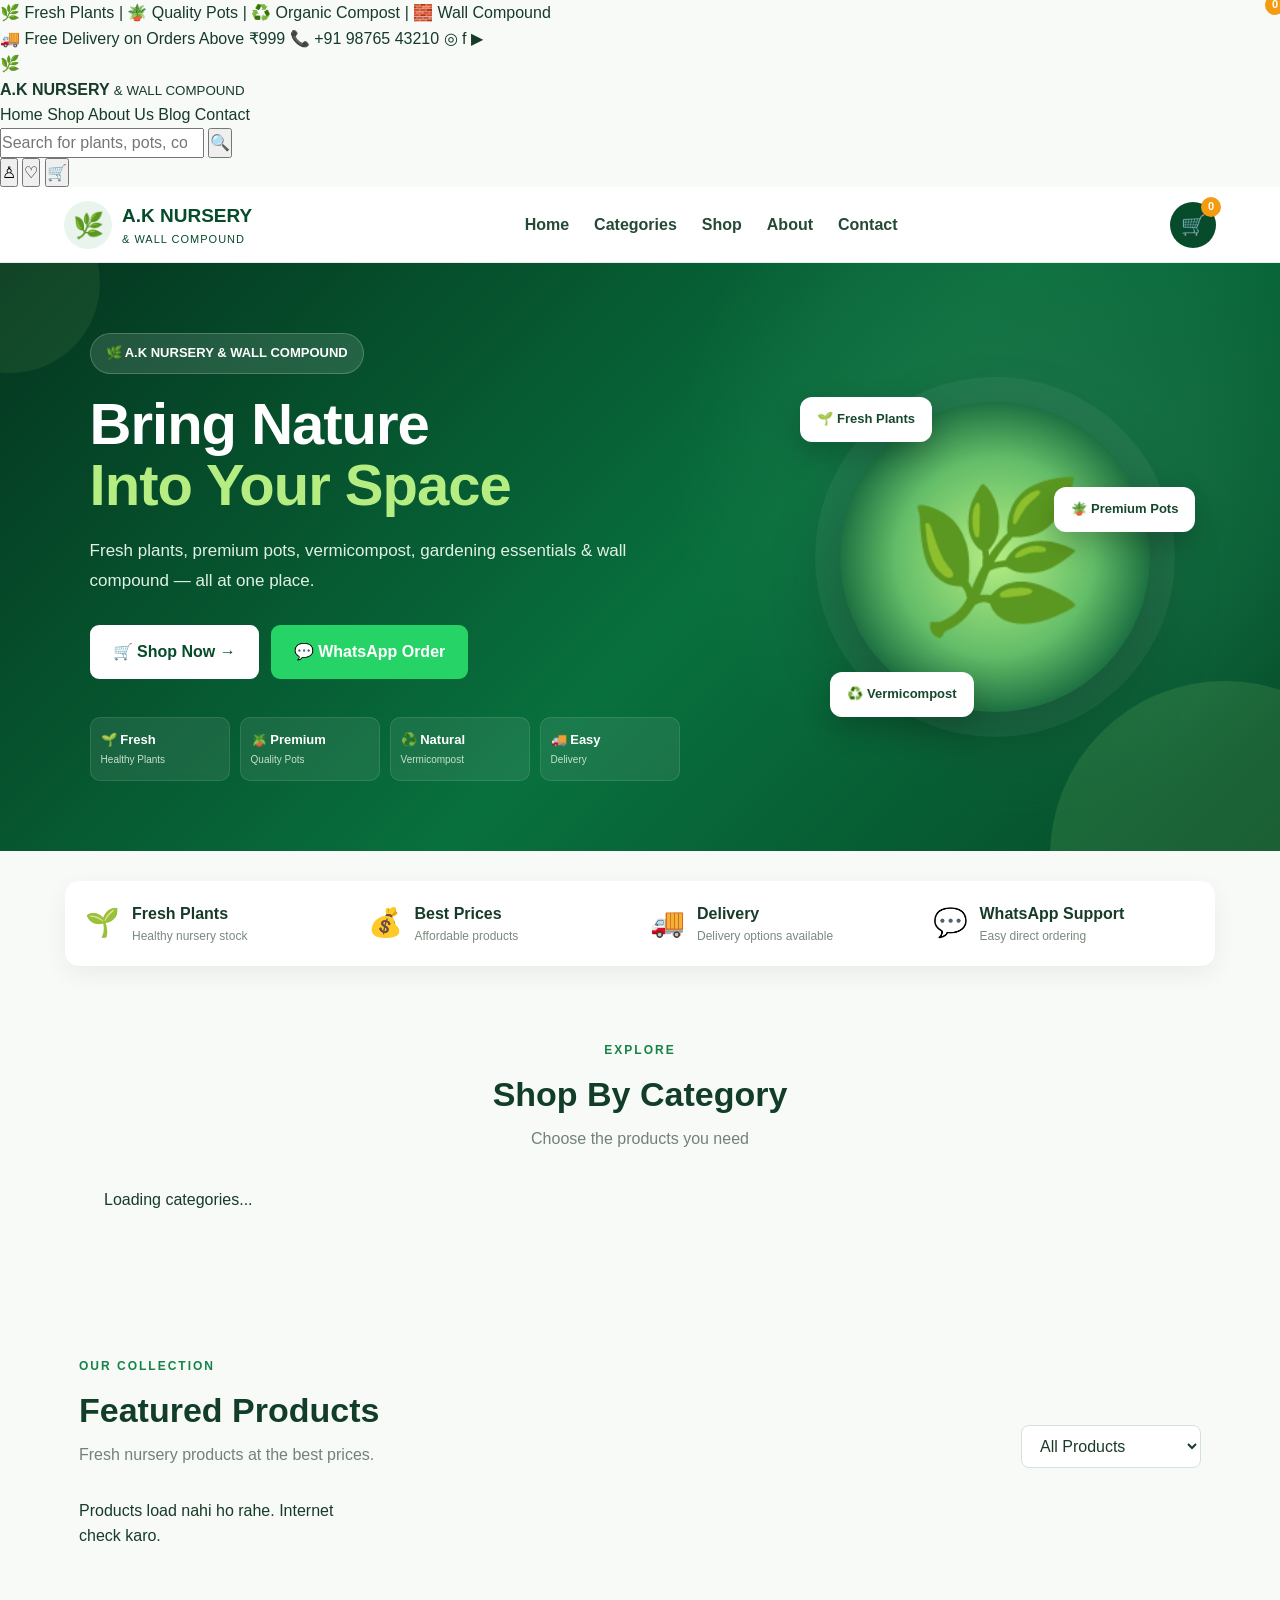
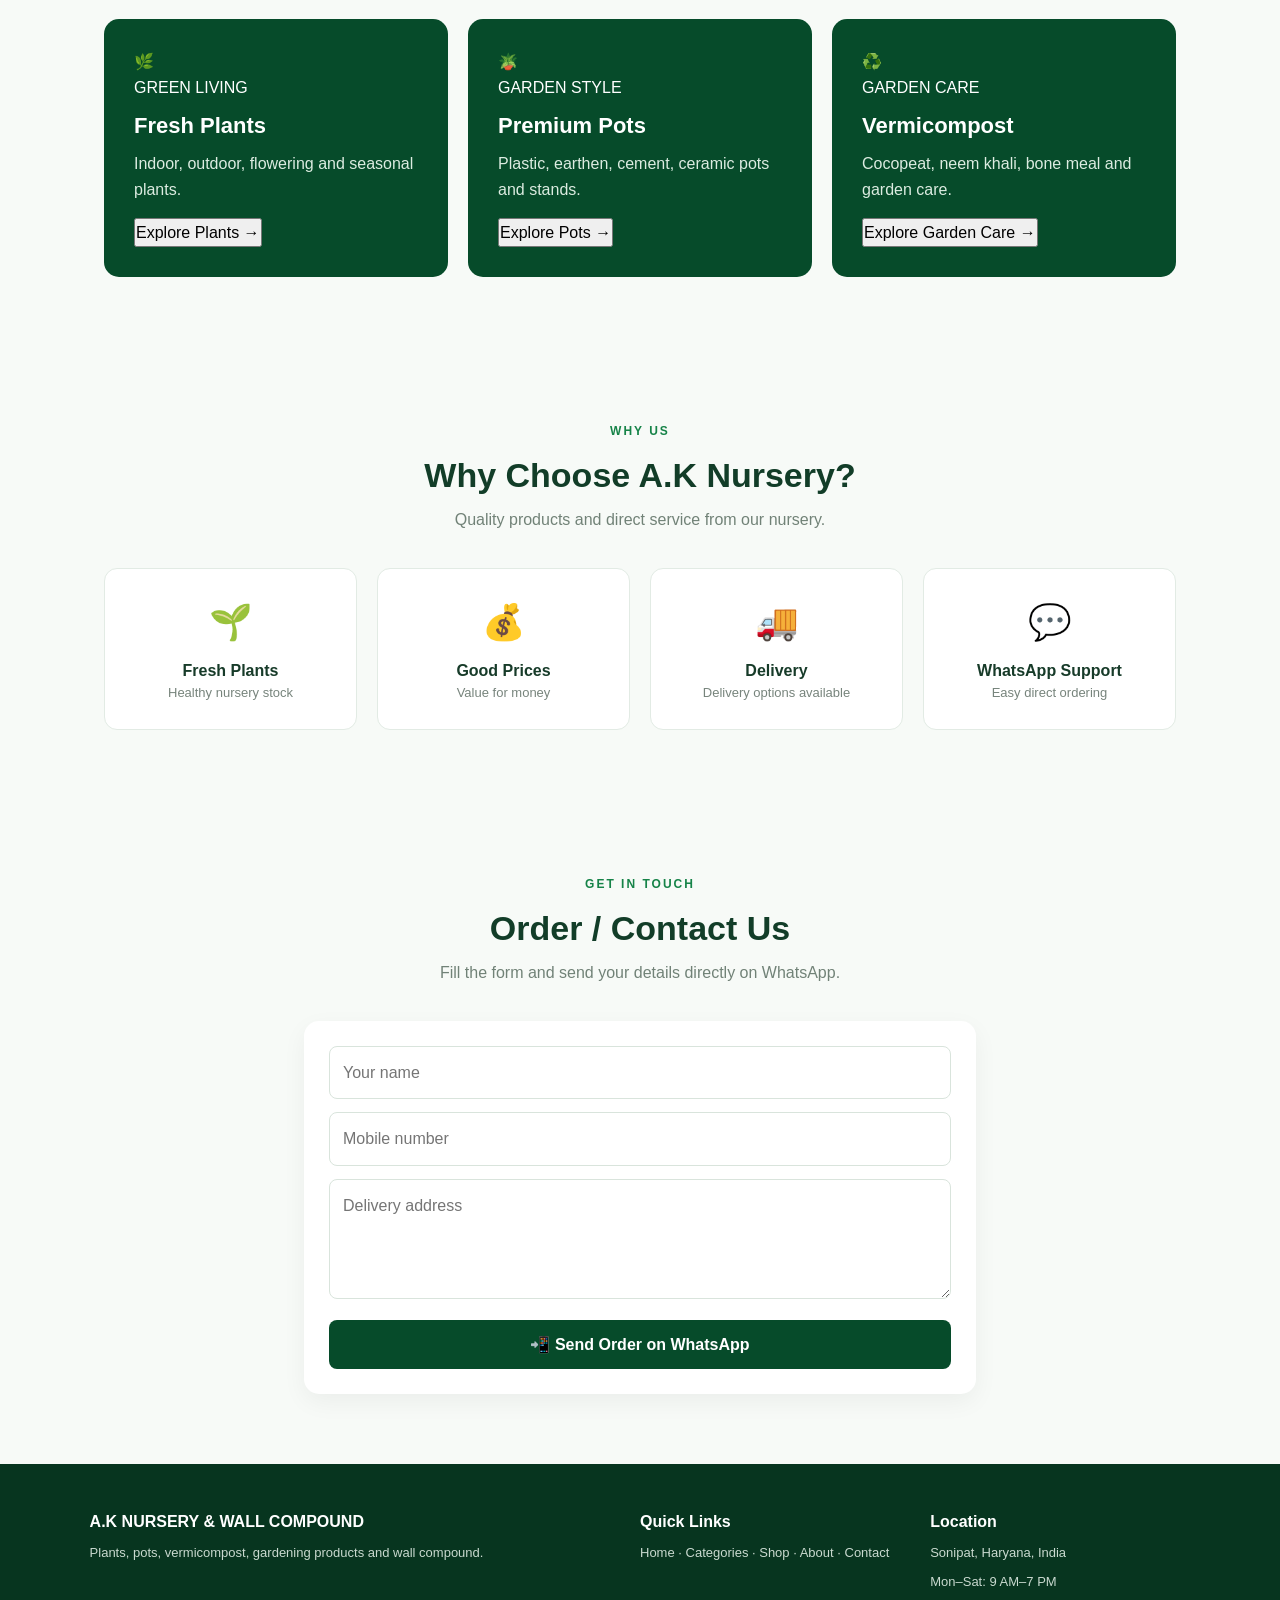
==== index.html @ a9abe70e "Refactor top bar and main header structure" ====
<!DOCTYPE html>
<html lang="en">

<head>

  <meta charset="UTF-8">

  <meta name="viewport" content="width=device-width, initial-scale=1.0">

  <meta
    name="google-site-verification"
    content="sQ-aHETpJEIWprl9ZOSk3eqHw9ZoTO61gKbJNMEJOfk"
  >

  <title>
    A.K Nursery | Plants, Pots, Vermicompost & Wall Compound
  </title>

  <meta
    name="description"
    content="A.K Nursery Sonipat - Plants, nursery pots, vermicompost, gardening products and wall compound at affordable prices."
  >

  <meta name="theme-color" content="#064b2a">

  <link rel="stylesheet" href="styles.css">

</head>


<body>


<!-- ========================================
     TOP INFORMATION BAR
======================================== -->

<div class="topInfoBar">

  <div class="topInfoLeft">
    <span>🌿 Fresh Plants</span>
    <i>|</i>
    <span>🪴 Quality Pots</span>
    <i>|</i>
    <span>♻️ Organic Compost</span>
    <i>|</i>
    <span>🧱 Wall Compound</span>
  </div>

  <div class="topInfoRight">
    <span>🚚 Free Delivery on Orders Above ₹999</span>
    <span>📞 +91 98765 43210</span>
    <span>◎</span>
    <span>f</span>
    <span>▶</span>
  </div>

</div>


<!-- ========================================
     MAIN HEADER
======================================== -->

<header class="mainHeader">

  <a href="#home" class="newBrand">

    <div class="brandLeaf">
      🌿
    </div>

    <div class="brandText">

      <strong>
        A.K NURSERY
      </strong>

      <small>
        & WALL COMPOUND
      </small>

    </div>

  </a>


  <nav class="mainNav">

    <a href="#home" class="active">
      Home
    </a>

    <a href="#categories">
      Shop
    </a>

    <a href="#about">
      About Us
    </a>

    <a href="#products">
      Blog
    </a>

    <a href="#contact">
      Contact
    </a>

  </nav>


  <div class="headerActions">

    <div class="searchBox">

      <input
        type="search"
        placeholder="Search for plants, pots, compost..."
        id="siteSearch"
      >

      <button
        type="button"
        onclick="searchProducts()"
      >
        🔍
      </button>

    </div>


    <button class="headerIcon" type="button">
      ♙
    </button>

    <button class="headerIcon" type="button">
      ♡
    </button>


    <button
      class="headerCart"
      onclick="openCart()"
      aria-label="Open cart"
    >

      🛒

      <span id="cartCount">
        0
      </span>

    </button>

  </div>

</header>


<!-- ========================================
     NAVIGATION
======================================== -->

  <nav class="nav">

    <a href="#home" class="brand">

      <div class="logo">
        🌿
      </div>

      <div>

        <b>
          A.K NURSERY
        </b>

        <small>
          & WALL COMPOUND
        </small>

      </div>

    </a>


    <div class="links">

      <a href="#home">
        Home
      </a>

      <a href="#categories">
        Categories
      </a>

      <a href="#products">
        Shop
      </a>

      <a href="#about">
        About
      </a>

      <a href="#contact">
        Contact
      </a>

    </div>


    <div class="navActions">

      <button
        class="cartBtn"
        onclick="openCart()"
        aria-label="Open cart"
      >

        🛒

        <span id="cartCount">
          0
        </span>

      </button>

    </div>

  </nav>

</header>



<main>


<!-- ========================================
     A.K NURSERY HERO
======================================== -->

<section id="home" class="realHero">

  <div class="heroGlow glow1"></div>
  <div class="heroGlow glow2"></div>

  <div class="realHeroContent">

    <div class="heroBadge">
      🌿 A.K NURSERY & WALL COMPOUND
    </div>

    <h1>
      Bring Nature
      <span>Into Your Space</span>
    </h1>

    <p>
      Fresh plants, premium pots, vermicompost,
      gardening essentials & wall compound —
      all at one place.
    </p>

    <div class="realHeroButtons">

      <button
        class="heroPrimaryBtn"
        onclick="document.getElementById('products').scrollIntoView({behavior:'smooth'})"
      >
        🛒 Shop Now →
      </button>

      <button
        class="heroWhatsAppBtn"
        onclick="window.open('https://wa.me/919555322038','_blank')"
      >
        💬 WhatsApp Order
      </button>

    </div>

    <div class="heroTrust">

      <div>
        <strong>🌱 Fresh</strong>
        <span>Healthy Plants</span>
      </div>

      <div>
        <strong>🪴 Premium</strong>
        <span>Quality Pots</span>
      </div>

      <div>
        <strong>♻️ Natural</strong>
        <span>Vermicompost</span>
      </div>

      <div>
        <strong>🚚 Easy</strong>
        <span>Delivery</span>
      </div>

    </div>

  </div>

  <div class="heroPlantVisual">

    <div class="plantCircle">
      🌿
    </div>

    <div class="floatingCard cardOne">
      🌱 Fresh Plants
    </div>

    <div class="floatingCard cardTwo">
      🪴 Premium Pots
    </div>

    <div class="floatingCard cardThree">
      ♻️ Vermicompost
    </div>

  </div>

</section>



<!-- ========================================
     FEATURE STRIP
======================================== -->

<section class="featureStrip">

  <div>

    <span class="featureEmoji">
      🌱
    </span>

    <div>

      <strong>
        Fresh Plants
      </strong>

      <span>
        Healthy nursery stock
      </span>

    </div>

  </div>


  <div>

    <span class="featureEmoji">
      💰
    </span>

    <div>

      <strong>
        Best Prices
      </strong>

      <span>
        Affordable products
      </span>

    </div>

  </div>


  <div>

    <span class="featureEmoji">
      🚚
    </span>

    <div>

      <strong>
        Delivery
      </strong>

      <span>
        Delivery options available
      </span>

    </div>

  </div>


  <div>

    <span class="featureEmoji">
      💬
    </span>

    <div>

      <strong>
        WhatsApp Support
      </strong>

      <span>
        Easy direct ordering
      </span>

    </div>

  </div>

</section>



<!-- ========================================
     CATEGORIES
======================================== -->

<section
  id="categories"
  class="section categorySection"
>

  <div class="sectionTitle">

    <span>
      EXPLORE
    </span>

    <h2>
      Shop By Category
    </h2>

    <p class="muted">
      Choose the products you need
    </p>

  </div>


  <div class="categories">

    <p class="loading">
      Loading categories...
    </p>

  </div>

</section>



<!-- ========================================
     PRODUCTS
======================================== -->

<section
  id="products"
  class="section productsSection"
>

  <div class="sectionHead">

    <div>

      <span class="sectionMiniTitle">
        OUR COLLECTION
      </span>

      <h2>
        Featured Products
      </h2>

      <p class="muted">
        Fresh nursery products at the best prices.
      </p>

    </div>


    <select
      id="filter"
      onchange="filterCat(this.value)"
    >

      <option value="All">
        All Products
      </option>

    </select>

  </div>


  <div
    id="productGrid"
    class="grid"
  >

    <p class="loading">
      Loading products...
    </p>

  </div>

</section>



<!-- ========================================
     PROMO BANNERS
======================================== -->

<section class="promoSection">


  <div class="promoCard">

    <div class="promoIcon">
      🌿
    </div>

    <div>

      <span class="promoSmall">
        GREEN LIVING
      </span>

      <h3>
        Fresh Plants
      </h3>

      <p>
        Indoor, outdoor, flowering
        and seasonal plants.
      </p>

      <button
        onclick="filterCat('Plants')"
      >
        Explore Plants →
      </button>

    </div>

  </div>



  <div class="promoCard">

    <div class="promoIcon">
      🪴
    </div>

    <div>

      <span class="promoSmall">
        GARDEN STYLE
      </span>

      <h3>
        Premium Pots
      </h3>

      <p>
        Plastic, earthen, cement,
        ceramic pots and stands.
      </p>

      <button
        onclick="filterCat('Pots')"
      >
        Explore Pots →
      </button>

    </div>

  </div>



  <div class="promoCard">

    <div class="promoIcon">
      ♻️
    </div>

    <div>

      <span class="promoSmall">
        GARDEN CARE
      </span>

      <h3>
        Vermicompost
      </h3>

      <p>
        Cocopeat, neem khali,
        bone meal and garden care.
      </p>

      <button
        onclick="filterCat('Vermicompost')"
      >
        Explore Garden Care →
      </button>

    </div>

  </div>


</section>



<!-- ========================================
     ABOUT
======================================== -->

<section
  id="about"
  class="about section"
>

  <div class="sectionTitle">

    <span>
      WHY US
    </span>

    <h2>
      Why Choose A.K Nursery?
    </h2>

    <p class="muted">
      Quality products and direct service
      from our nursery.
    </p>

  </div>


  <div class="features">


    <div>

      <div class="featureIcon">
        🌱
      </div>

      <b>
        Fresh Plants
      </b>

      <span>
        Healthy nursery stock
      </span>

    </div>


    <div>

      <div class="featureIcon">
        💰
      </div>

      <b>
        Good Prices
      </b>

      <span>
        Value for money
      </span>

    </div>


    <div>

      <div class="featureIcon">
        🚚
      </div>

      <b>
        Delivery
      </b>

      <span>
        Delivery options available
      </span>

    </div>


    <div>

      <div class="featureIcon">
        💬
      </div>

      <b>
        WhatsApp Support
      </b>

      <span>
        Easy direct ordering
      </span>

    </div>


  </div>

</section>



<!-- ========================================
     CONTACT
======================================== -->

<section
  id="contact"
  class="section contact"
>

  <div class="sectionTitle">

    <span>
      GET IN TOUCH
    </span>

    <h2>
      Order / Contact Us
    </h2>

    <p class="muted">
      Fill the form and send your
      details directly on WhatsApp.
    </p>

  </div>


  <form onsubmit="sendOrder(event)">

    <input
      id="name"
      type="text"
      required
      placeholder="Your name"
    >


    <input
      id="phone"
      type="tel"
      required
      placeholder="Mobile number"
    >


    <textarea
      id="address"
      required
      placeholder="Delivery address"
    ></textarea>


    <button
      class="btn"
      type="submit"
    >
      📲 Send Order on WhatsApp
    </button>

  </form>

</section>


</main>



<!-- ========================================
     FOOTER
======================================== -->

<footer>

  <div>

    <b>
      A.K NURSERY & WALL COMPOUND
    </b>

    <p>
      Plants, pots, vermicompost,
      gardening products and wall compound.
    </p>

  </div>


  <div>

    <b>
      Quick Links
    </b>

    <p>
      Home · Categories · Shop · About · Contact
    </p>

  </div>


  <div>

    <b>
      Location
    </b>

    <p>
      Sonipat, Haryana, India
    </p>

    <p>
      Mon–Sat: 9 AM–7 PM
    </p>

  </div>

</footer>



<!-- ========================================
     CART
======================================== -->

<div
  id="cartModal"
  class="modal hidden"
>

  <div class="cart">

    <button
      class="close"
      onclick="closeCart()"
      aria-label="Close cart"
    >
      ×
    </button>


    <h2>
      🛒 Your Cart
    </h2>


    <div id="cartItems"></div>


    <div class="total">

      Total:
      ₹<span id="cartTotal">0</span>

    </div>


    <button
      class="btn checkoutBtn"
      onclick="checkout()"
    >
      📲 Order Cart on WhatsApp
    </button>

  </div>

</div>



<!-- ========================================
     IMAGE VIEWER
======================================== -->

<div
  id="imageViewer"
  class="imageViewer hidden"
>

  <button
    class="imageViewerClose"
    onclick="closeProductImage()"
    aria-label="Close image"
  >
    ×
  </button>


  <img
    id="viewerImage"
    src=""
    alt="Product"
  >

</div>



<!-- ========================================
     JAVASCRIPT
======================================== -->

<script src="script.js"></script>


</body>

</html>
---- styles.css ----
*{
  box-sizing:border-box;
  margin:0;
  padding:0;
}

html{
  scroll-behavior:smooth;
}

body{
  font-family:Arial,Helvetica,sans-serif;
  background:#f7faf7;
  color:#173b29;
  line-height:1.6;
}

a{
  text-decoration:none;
  color:inherit;
}

button,
select,
input,
textarea{
  font:inherit;
}


/* ================================
   TOP BAR
================================ */

.topbar{
  background:#064b2a;
  color:#fff;
  padding:9px 5%;
  display:flex;
  justify-content:space-between;
  align-items:center;
  font-size:14px;
}


/* ================================
   NAVIGATION
================================ */

.nav{
  min-height:76px;
  padding:12px 5%;
  background:#fff;
  display:flex;
  align-items:center;
  justify-content:space-between;
  gap:25px;
  border-bottom:1px solid #e5eee7;
  position:sticky;
  top:0;
  z-index:1000;
}

.brand{
  display:flex;
  align-items:center;
  gap:10px;
  color:#064b2a;
}

.logo{
  width:48px;
  height:48px;
  border-radius:50%;
  background:#e9f5ec;
  display:grid;
  place-items:center;
  font-size:25px;
}

.brand b{
  display:block;
  font-size:19px;
}

.brand small{
  display:block;
  font-size:11px;
  letter-spacing:1px;
}

.links{
  display:flex;
  align-items:center;
  gap:25px;
}

.links a{
  font-weight:600;
  color:#244a35;
}

.links a:hover{
  color:#0b7a42;
}

.cartBtn{
  border:0;
  background:#064b2a;
  color:#fff;
  width:46px;
  height:46px;
  border-radius:50%;
  cursor:pointer;
  font-size:20px;
  position:relative;
}

#cartCount{
  position:absolute;
  top:-5px;
  right:-5px;
  min-width:20px;
  height:20px;
  padding:0 5px;
  border-radius:20px;
  background:#f39c12;
  color:#fff;
  font-size:11px;
  display:grid;
  place-items:center;
  font-weight:bold;
}


/* ================================
   HERO BANNER
================================ */

.hero-banner{
  width:100%;
  background:#064b2a;
  overflow:hidden;
}

.hero-banner > img{
  width:100%;
  display:block;
  max-height:520px;
  object-fit:cover;
}


/* ================================
   HERO CONTENT
================================ */

.hero-content{
  max-width:1200px;
  margin:auto;
  padding:75px 25px;
  text-align:center;
  color:#fff;
}

.hero-small-title{
  font-size:15px;
  font-weight:700;
  margin-bottom:15px;
}

.hero-content h1{
  font-size:48px;
  line-height:1.15;
  margin-bottom:18px;
}

.hero-content h1 span{
  display:block;
  color:#a9e878;
}

.hero-products{
  font-size:17px;
  margin-bottom:28px;
  opacity:.95;
}

.hero-buttons{
  display:flex;
  justify-content:center;
  gap:12px;
  flex-wrap:wrap;
}

.hero-shop-btn,
.hero-whatsapp-btn{
  border:0;
  padding:13px 23px;
  border-radius:8px;
  cursor:pointer;
  font-weight:700;
}

.hero-shop-btn{
  background:#fff;
  color:#064b2a;
}

.hero-whatsapp-btn{
  background:#25d366;
  color:#fff;
}

.hero-features{
  max-width:850px;
  margin:38px auto 0;
  display:grid;
  grid-template-columns:repeat(4,1fr);
  gap:15px;
}

.hero-features div{
  background:rgba(255,255,255,.10);
  border:1px solid rgba(255,255,255,.15);
  border-radius:10px;
  padding:12px 8px;
  font-size:13px;
}

.hero-features strong{
  display:block;
}


/* ================================
   SECTIONS
================================ */

.section{
  max-width:1200px;
  margin:auto;
  padding:70px 5%;
}

.sectionTitle{
  text-align:center;
  margin-bottom:35px;
}

.sectionTitle > span,
.sectionMiniTitle{
  color:#168348;
  font-size:12px;
  font-weight:800;
  letter-spacing:2px;
}

.sectionTitle h2,
.sectionHead h2{
  font-size:34px;
  color:#123d28;
  margin:5px 0;
}

.muted{
  color:#718277;
}


/* ================================
   FEATURE STRIP
================================ */

.featureStrip{
  max-width:1150px;
  margin:30px auto 0;
  padding:20px;
  background:#fff;
  border-radius:14px;
  box-shadow:0 8px 25px rgba(0,0,0,.06);
  display:grid;
  grid-template-columns:repeat(4,1fr);
  gap:20px;
}

.featureStrip > div{
  display:flex;
  align-items:center;
  gap:12px;
}

.featureStrip > div > span{
  font-size:28px;
}

.featureStrip strong,
.featureStrip span{
  display:block;
}

.featureStrip div div span{
  color:#7b897f;
  font-size:12px;
}


/* ================================
   CATEGORIES
================================ */

.categories{
  display:grid;
  grid-template-columns:repeat(4,1fr);
  gap:15px;
}

.categories button{
  border:1px solid #dce9df;
  background:#fff;
  color:#17482e;
  padding:20px 12px;
  border-radius:12px;
  cursor:pointer;
  font-weight:700;
  font-size:15px;
  transition:.2s;
  box-shadow:0 5px 15px rgba(0,0,0,.04);
}

.categories button:hover{
  transform:translateY(-3px);
  border-color:#168348;
  background:#f0f8f2;
}


/* ================================
   PRODUCTS
================================ */

.productsSection{
  max-width:1250px;
}

.sectionHead{
  display:flex;
  justify-content:space-between;
  align-items:end;
  gap:20px;
  margin-bottom:30px;
}

#filter{
  min-width:180px;
  padding:11px 14px;
  border:1px solid #d5e2d8;
  border-radius:8px;
  background:#fff;
  color:#173b29;
}

.grid{
  display:grid;
  grid-template-columns:repeat(4,1fr);
  gap:20px;
}

.card{
  background:#fff;
  border:1px solid #e4ece6;
  border-radius:14px;
  overflow:hidden;
  box-shadow:0 8px 22px rgba(0,0,0,.05);
  transition:.25s;
}

.card:hover{
  transform:translateY(-4px);
  box-shadow:0 12px 28px rgba(0,0,0,.09);
}

.pic{
  height:245px;
  background:#eef5ef;
  overflow:hidden;
}

.productImage{
  width:100%;
  height:100%;
  object-fit:cover;
  display:block;
  cursor:pointer;
}

.imageFallback{
  width:100%;
  height:100%;
  display:grid;
  place-items:center;
  font-size:55px;
}

.cardBody{
  padding:17px;
}

.tag{
  display:inline-block;
  background:#edf7ef;
  color:#14733d;
  padding:4px 9px;
  border-radius:20px;
  font-size:11px;
  font-weight:700;
}

.card h3{
  margin:8px 0;
  font-size:19px;
  color:#173d28;
}

.cardBody p{
  color:#718078;
  font-size:13px;
}

.price{
  margin:12px 0 5px;
  color:#064b2a;
  font-size:22px;
  font-weight:800;
}

.old{
  color:#999;
  text-decoration:line-through;
  font-size:14px;
  margin-left:7px;
  font-weight:500;
}

.extraCharges{
  color:#777;
  font-size:11px;
  line-height:1.7;
  margin:8px 0 13px;
}

.btn{
  width:100%;
  border:0;
  border-radius:8px;
  padding:12px;
  background:#064b2a;
  color:#fff;
  cursor:pointer;
  font-weight:700;
}

.btn:hover{
  background:#08643a;
}

.btn:disabled{
  background:#999;
  cursor:not-allowed;
}


/* ================================
   PROMO
================================ */

.promoSection{
  max-width:1200px;
  margin:0 auto;
  padding:0 5% 70px;
  display:grid;
  grid-template-columns:repeat(3,1fr);
  gap:20px;
}

.promoCard{
  background:#064b2a;
  color:#fff;
  padding:30px;
  border-radius:15px;
}

.promoCard > span{
  font-size:30px;
}

.promoCard h3{
  font-size:22px;
  margin:8px 0;
}

.promoCard p{
  color:#dcece1;
  margin-bottom:15px;
}

.promoCard a{
  color:#a9e878;
  font-weight:700;
}


/* ================================
   ABOUT
================================ */

.features{
  display:grid;
  grid-template-columns:repeat(4,1fr);
  gap:20px;
}

.features > div{
  background:#fff;
  border:1px solid #e2ebe4;
  border-radius:13px;
  padding:25px 15px;
  text-align:center;
}

.featureIcon{
  font-size:35px;
  margin-bottom:8px;
}

.features b,
.features span{
  display:block;
}

.features span{
  color:#77847c;
  font-size:13px;
}


/* ================================
   CONTACT
================================ */

.contact{
  max-width:800px;
}

.contact form{
  background:#fff;
  padding:25px;
  border-radius:15px;
  box-shadow:0 8px 25px rgba(0,0,0,.05);
}

.contact input,
.contact textarea{
  width:100%;
  padding:13px;
  margin-bottom:13px;
  border:1px solid #d9e4dc;
  border-radius:8px;
  outline:none;
}

.contact textarea{
  min-height:120px;
  resize:vertical;
}

.contact input:focus,
.contact textarea:focus{
  border-color:#168348;
}


/* ================================
   FOOTER
================================ */

footer{
  background:#07351f;
  color:#fff;
  padding:45px 7%;
  display:grid;
  grid-template-columns:2fr 1fr 1fr;
  gap:30px;
}

footer b{
  font-size:16px;
}

footer p{
  color:#c9d9cf;
  font-size:13px;
  margin-top:8px;
}


/* ================================
   CART
================================ */

.modal{
  position:fixed;
  inset:0;
  background:rgba(0,0,0,.55);
  z-index:9998;
  display:flex;
  align-items:center;
  justify-content:center;
  padding:15px;
}

.hidden{
  display:none!important;
}

.cart{
  width:100%;
  max-width:550px;
  max-height:90vh;
  overflow:auto;
  background:#fff;
  border-radius:15px;
  padding:25px;
  position:relative;
}

.close{
  position:absolute;
  top:12px;
  right:15px;
  width:38px;
  height:38px;
  border:0;
  border-radius:50%;
  background:#eee;
  font-size:25px;
  cursor:pointer;
}

.cart h2{
  margin-bottom:20px;
  color:#064b2a;
}

.cartRow{
  display:flex;
  align-items:center;
  justify-content:space-between;
  gap:12px;
  padding:12px 0;
  border-bottom:1px solid #eee;
}

.cartProduct{
  display:flex;
  align-items:center;
  gap:10px;
}

.cartImage,
.cartImageFallback{
  width:60px;
  height:60px;
  border-radius:8px;
  object-fit:cover;
  background:#eef5ef;
  display:grid;
  place-items:center;
  font-size:25px;
}

.qtyControls{
  display:flex;
  align-items:center;
  gap:7px;
  margin-top:7px;
}

.qtyControls button{
  border:1px solid #d7e2da;
  background:#fff;
  border-radius:5px;
  min-width:28px;
  height:28px;
  cursor:pointer;
}

.total{
  text-align:right;
  padding:18px 0;
  font-size:20px;
  font-weight:800;
  color:#064b2a;
}

.checkoutBtn{
  margin-top:5px;
}


/* ================================
   PRODUCT GALLERY
================================ */

#productGalleryViewer{
  overflow:hidden;
}

#galleryMainImage{
  border-radius:8px;
}

#galleryClose:hover,
#galleryPrev:hover,
#galleryNext:hover{
  transform:scale(1.05);
}


/* ================================
   MOBILE
================================ */

@media(max-width:900px){

  .links{
    gap:12px;
  }

  .grid{
    grid-template-columns:repeat(2,1fr);
  }

  .categories{
    grid-template-columns:repeat(2,1fr);
  }

  .features{
    grid-template-columns:repeat(2,1fr);
  }

  .featureStrip{
    grid-template-columns:repeat(2,1fr);
  }

  .hero-content h1{
    font-size:38px;
  }

}


@media(max-width:650px){

  .topbar{
    padding:8px 15px;
    font-size:11px;
  }

  .nav{
    padding:10px 15px;
  }

  .brand b{
    font-size:16px;
  }

  .brand small{
    font-size:9px;
  }

  .logo{
    width:40px;
    height:40px;
  }

  .links{
    display:none;
  }

  .hero-banner > img{
    min-height:210px;
    object-fit:cover;
  }

  .hero-content{
    padding:45px 18px;
  }

  .hero-content h1{
    font-size:31px;
  }

  .hero-products{
    font-size:14px;
  }

  .hero-features{
    grid-template-columns:repeat(2,1fr);
  }

  .featureStrip{
    margin:20px 15px 0;
    grid-template-columns:1fr 1fr;
    padding:15px;
    gap:15px;
  }

  .featureStrip > div > span{
    font-size:22px;
  }

  .section{
    padding:50px 15px;
  }

  .sectionTitle h2,
  .sectionHead h2{
    font-size:27px;
  }

  .sectionHead{
    align-items:stretch;
    flex-direction:column;
  }

  #filter{
    width:100%;
  }

  .grid{
    grid-template-columns:1fr 1fr;
    gap:12px;
  }

  .pic{
    height:180px;
  }

  .cardBody{
    padding:12px;
  }

  .card h3{
    font-size:16px;
  }

  .price{
    font-size:18px;
  }

  .promoSection{
    grid-template-columns:1fr;
    padding:0 15px 50px;
  }

  .features{
    grid-template-columns:1fr 1fr;
    gap:12px;
  }

  footer{
    grid-template-columns:1fr;
    padding:35px 20px;
  }

}


@media(max-width:400px){

  .grid{
    grid-template-columns:1fr;
  }

  .categories{
    grid-template-columns:1fr 1fr;
  }

  .featureStrip{
    grid-template-columns:1fr;
  }

  .hero-content h1{
    font-size:27px;
  }

}
/* ================================
   MAIN BANNER
================================ */

.mainBanner{
  width:100%;
  margin:0;
  padding:0;
  background:#064b2a;
  overflow:hidden;
}

.mainBanner img{
  width:100%;
  height:auto;
  display:block;
  object-fit:cover;
}
/* ========================================
   A.K NURSERY - REAL HERO
======================================== */

.realHero{
  min-height:520px;
  position:relative;
  overflow:hidden;
  background:
    radial-gradient(circle at 80% 35%,#1c7548 0%,transparent 32%),
    linear-gradient(135deg,#04351f,#08703d 55%,#064b2a);
  color:#fff;
  display:flex;
  align-items:center;
  justify-content:space-between;
  padding:70px 7%;
  gap:40px;
}

.realHeroContent{
  position:relative;
  z-index:3;
  max-width:650px;
}

.heroBadge{
  display:inline-block;
  background:rgba(255,255,255,.12);
  border:1px solid rgba(255,255,255,.2);
  padding:9px 15px;
  border-radius:30px;
  font-size:13px;
  font-weight:700;
  margin-bottom:20px;
}

.realHero h1{
  font-size:58px;
  line-height:1.05;
  margin-bottom:20px;
  letter-spacing:-1px;
}

.realHero h1 span{
  display:block;
  color:#b5ed82;
}

.realHeroContent > p{
  max-width:590px;
  color:#e2f1e7;
  font-size:17px;
  line-height:1.8;
  margin-bottom:28px;
}

.realHeroButtons{
  display:flex;
  gap:12px;
  flex-wrap:wrap;
}

.heroPrimaryBtn,
.heroWhatsAppBtn{
  border:0;
  padding:14px 23px;
  border-radius:9px;
  font-weight:800;
  cursor:pointer;
  transition:.2s;
}

.heroPrimaryBtn{
  background:#fff;
  color:#064b2a;
}

.heroWhatsAppBtn{
  background:#25d366;
  color:#fff;
}

.heroPrimaryBtn:hover,
.heroWhatsAppBtn:hover{
  transform:translateY(-3px);
}

.heroTrust{
  display:grid;
  grid-template-columns:repeat(4,1fr);
  gap:10px;
  margin-top:38px;
  max-width:650px;
}

.heroTrust div{
  padding:12px 10px;
  border-radius:10px;
  background:rgba(255,255,255,.08);
  border:1px solid rgba(255,255,255,.1);
}

.heroTrust strong,
.heroTrust span{
  display:block;
}

.heroTrust strong{
  font-size:13px;
}

.heroTrust span{
  color:#c9dfd0;
  font-size:10px;
  margin-top:2px;
}


/* ========================================
   HERO PLANT VISUAL
======================================== */

.heroPlantVisual{
  width:390px;
  height:390px;
  position:relative;
  display:grid;
  place-items:center;
  flex-shrink:0;
}

.plantCircle{
  width:310px;
  height:310px;
  border-radius:50%;
  display:grid;
  place-items:center;
  font-size:145px;
  background:
    radial-gradient(circle,#b5ed82 0%,#63bd68 45%,#12643b 75%);
  box-shadow:
    0 0 0 25px rgba(255,255,255,.05),
    0 25px 70px rgba(0,0,0,.25);
}

.floatingCard{
  position:absolute;
  background:#fff;
  color:#17482e;
  padding:12px 17px;
  border-radius:12px;
  font-size:13px;
  font-weight:800;
  box-shadow:0 12px 30px rgba(0,0,0,.2);
}

.cardOne{
  top:35px;
  left:0;
}

.cardTwo{
  right:-5px;
  top:125px;
}

.cardThree{
  bottom:35px;
  left:30px;
}


/* ========================================
   HERO DECORATION
======================================== */

.heroGlow{
  position:absolute;
  border-radius:50%;
  pointer-events:none;
}

.glow1{
  width:350px;
  height:350px;
  right:-120px;
  bottom:-180px;
  background:rgba(181,237,130,.12);
}

.glow2{
  width:180px;
  height:180px;
  left:-80px;
  top:-70px;
  background:rgba(181,237,130,.08);
}


/* ========================================
   HERO MOBILE
======================================== */

@media(max-width:900px){

  .realHero{
    padding:55px 5%;
    flex-direction:column;
    text-align:center;
  }

  .realHeroContent{
    max-width:700px;
  }

  .realHero h1{
    font-size:45px;
  }

  .realHeroContent > p{
    margin-left:auto;
    margin-right:auto;
  }

  .realHeroButtons{
    justify-content:center;
  }

  .heroTrust{
    width:100%;
  }

  .heroPlantVisual{
    width:330px;
    height:330px;
  }

  .plantCircle{
    width:250px;
    height:250px;
    font-size:115px;
  }

}


@media(max-width:650px){

  .realHero{
    min-height:auto;
    padding:45px 18px 55px;
  }

  .heroBadge{
    font-size:11px;
  }

  .realHero h1{
    font-size:38px;
  }

  .realHeroContent > p{
    font-size:14px;
  }

  .heroTrust{
    grid-template-columns:1fr 1fr;
    margin-top:28px;
  }

  .heroPlantVisual{
    width:290px;
    height:290px;
  }

  .plantCircle{
    width:220px;
    height:220px;
    font-size:95px;
  }

  .floatingCard{
    padding:9px 11px;
    font-size:10px;
  }

  .cardOne{
    top:20px;
    left:-5px;
  }

  .cardTwo{
    right:-8px;
    top:100px;
  }

  .cardThree{
    bottom:20px;
    left:5px;
  }

}
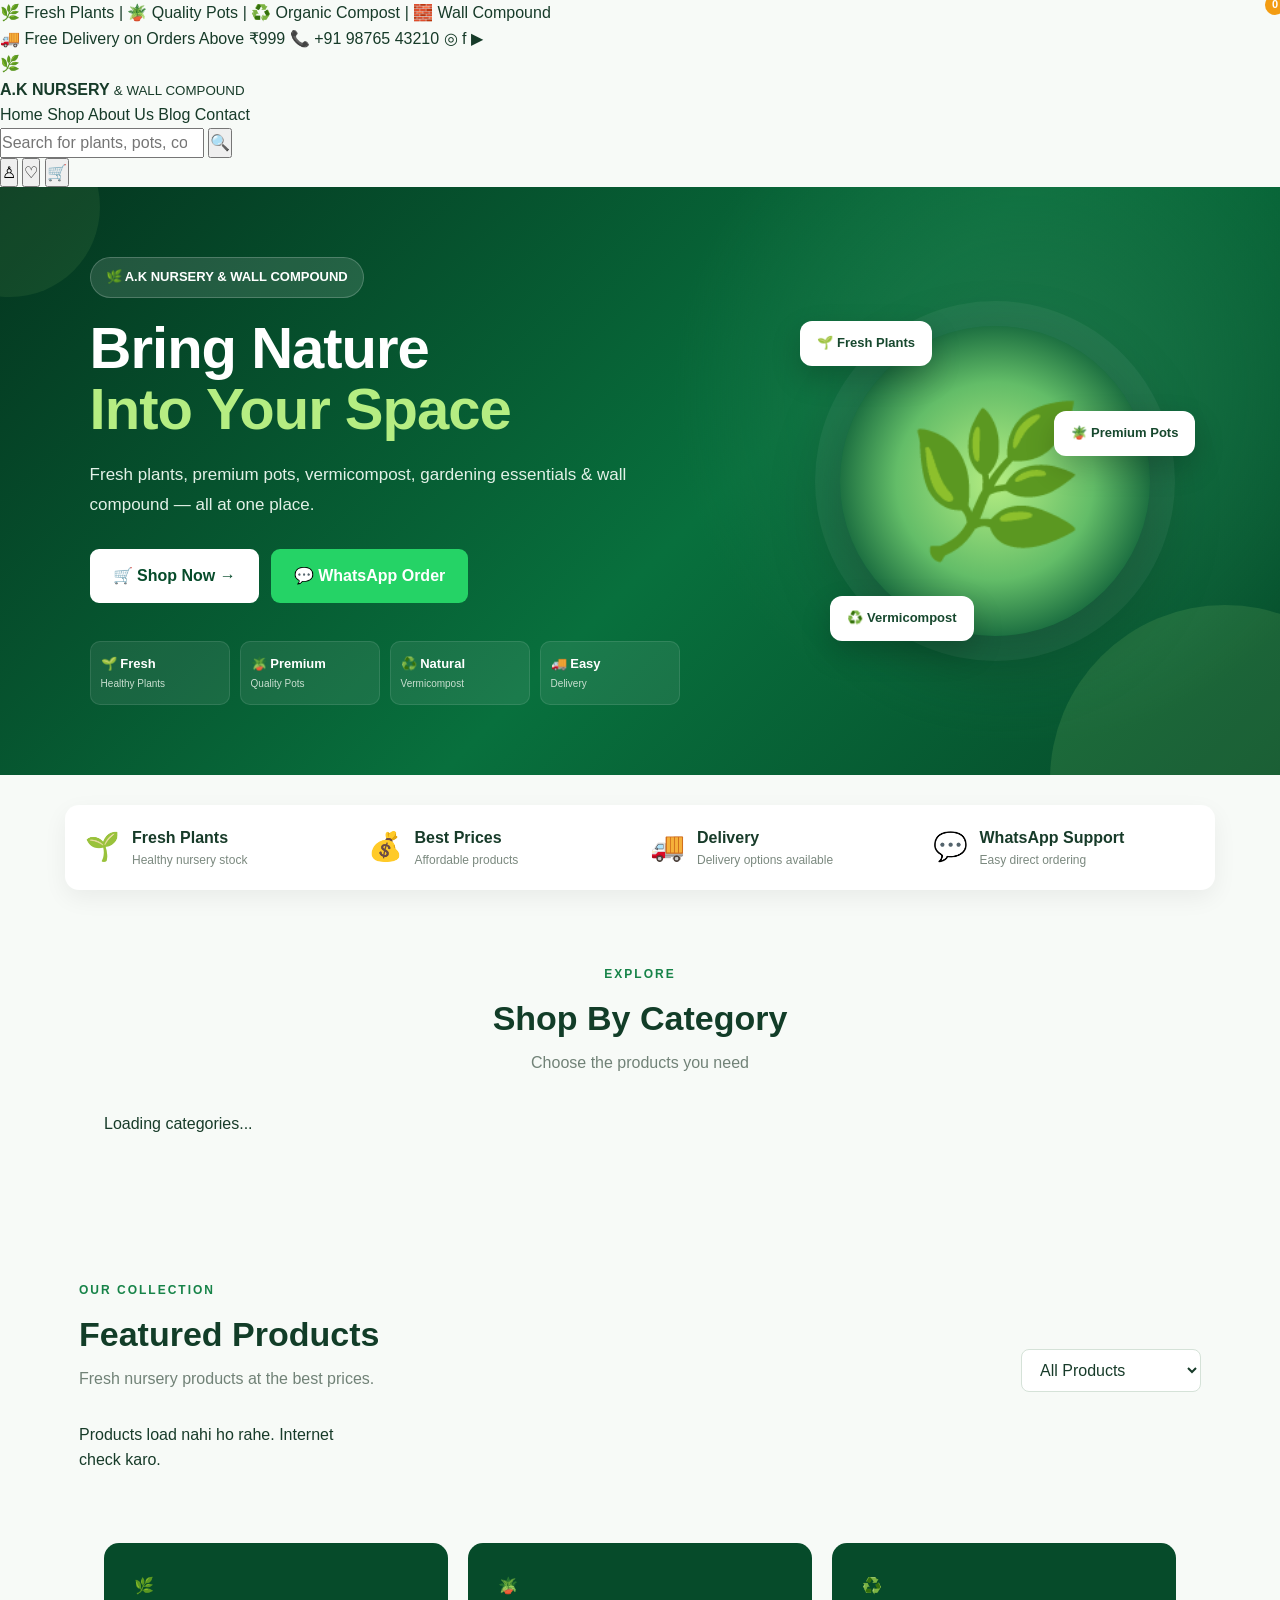
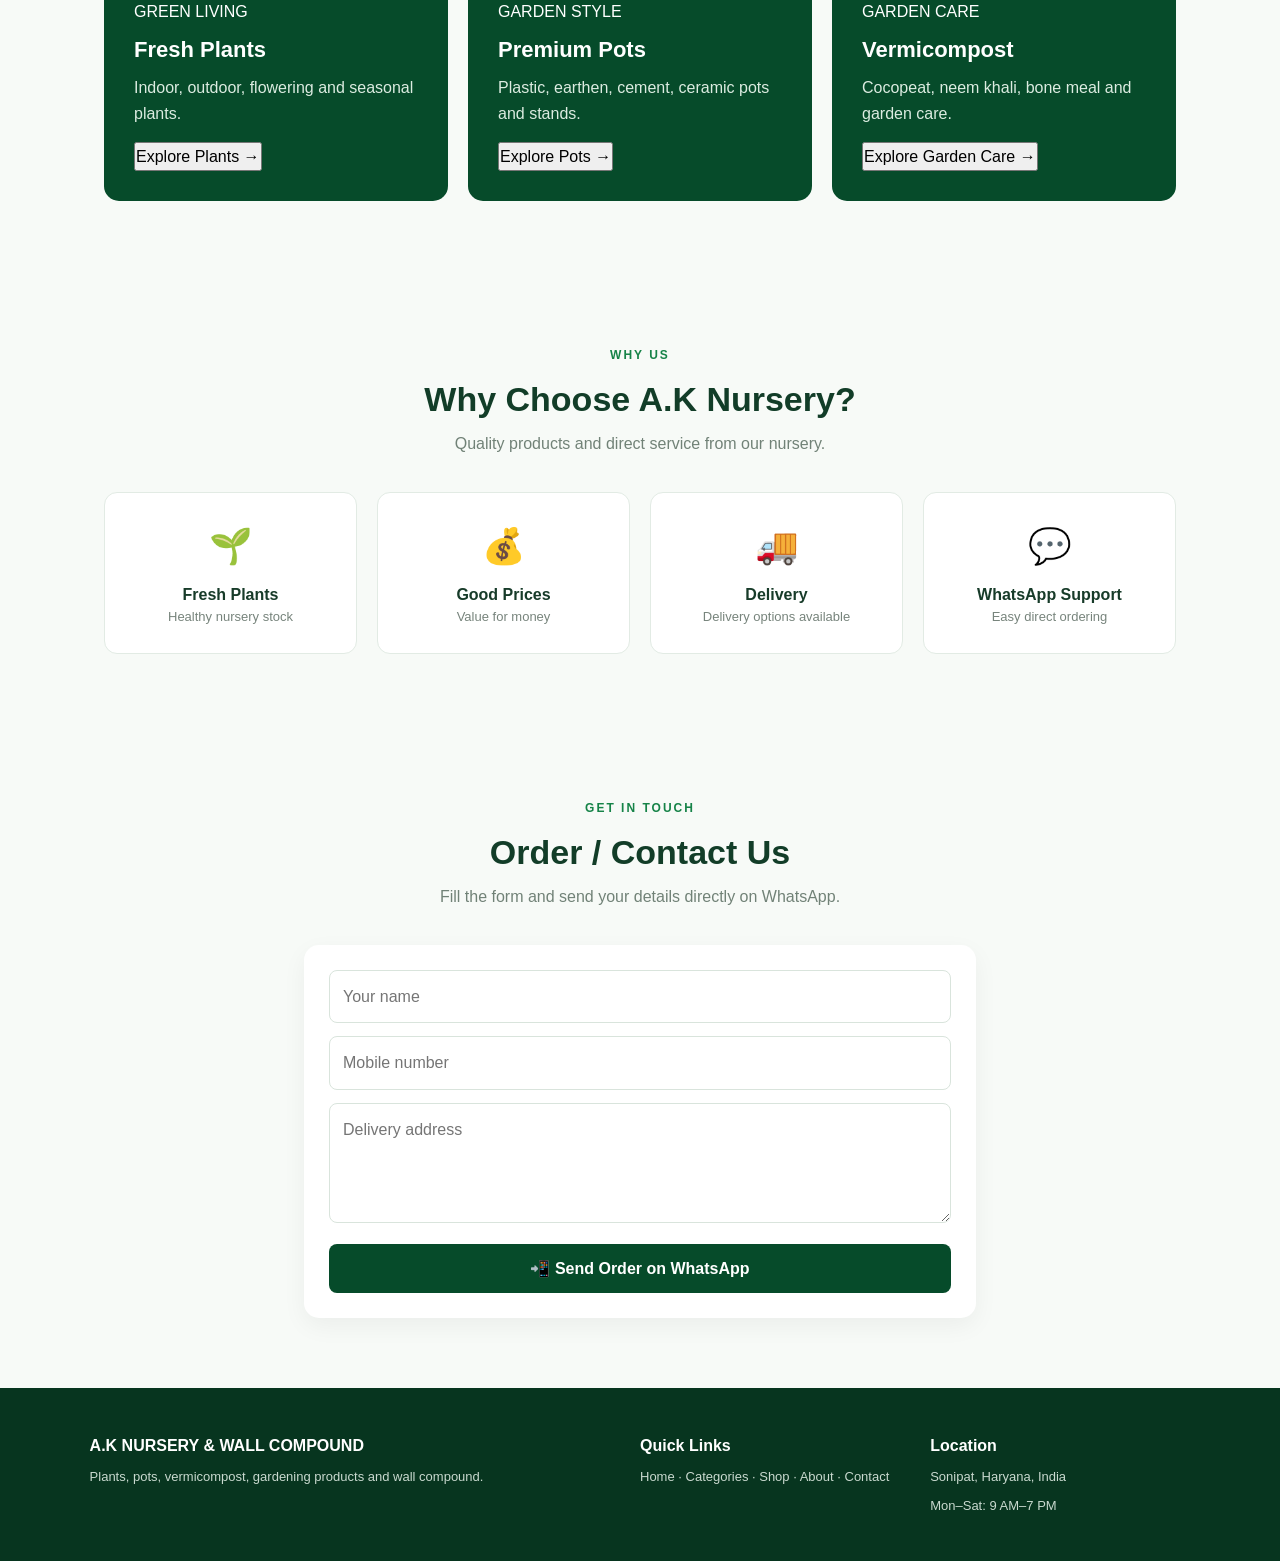
==== commit f82eb460: "Delete navigation markup from index.html Removed navigation section from index.html" ====
--- a/index.html
+++ b/index.html
@@ -158,80 +158,6 @@
 </header>
 
 
-<!-- ========================================
-     NAVIGATION
-======================================== -->
-
-  <nav class="nav">
-
-    <a href="#home" class="brand">
-
-      <div class="logo">
-        🌿
-      </div>
-
-      <div>
-
-        <b>
-          A.K NURSERY
-        </b>
-
-        <small>
-          & WALL COMPOUND
-        </small>
-
-      </div>
-
-    </a>
-
-
-    <div class="links">
-
-      <a href="#home">
-        Home
-      </a>
-
-      <a href="#categories">
-        Categories
-      </a>
-
-      <a href="#products">
-        Shop
-      </a>
-
-      <a href="#about">
-        About
-      </a>
-
-      <a href="#contact">
-        Contact
-      </a>
-
-    </div>
-
-
-    <div class="navActions">
-
-      <button
-        class="cartBtn"
-        onclick="openCart()"
-        aria-label="Open cart"
-      >
-
-        🛒
-
-        <span id="cartCount">
-          0
-        </span>
-
-      </button>
-
-    </div>
-
-  </nav>
-
-</header>
-
 
 
 <main>
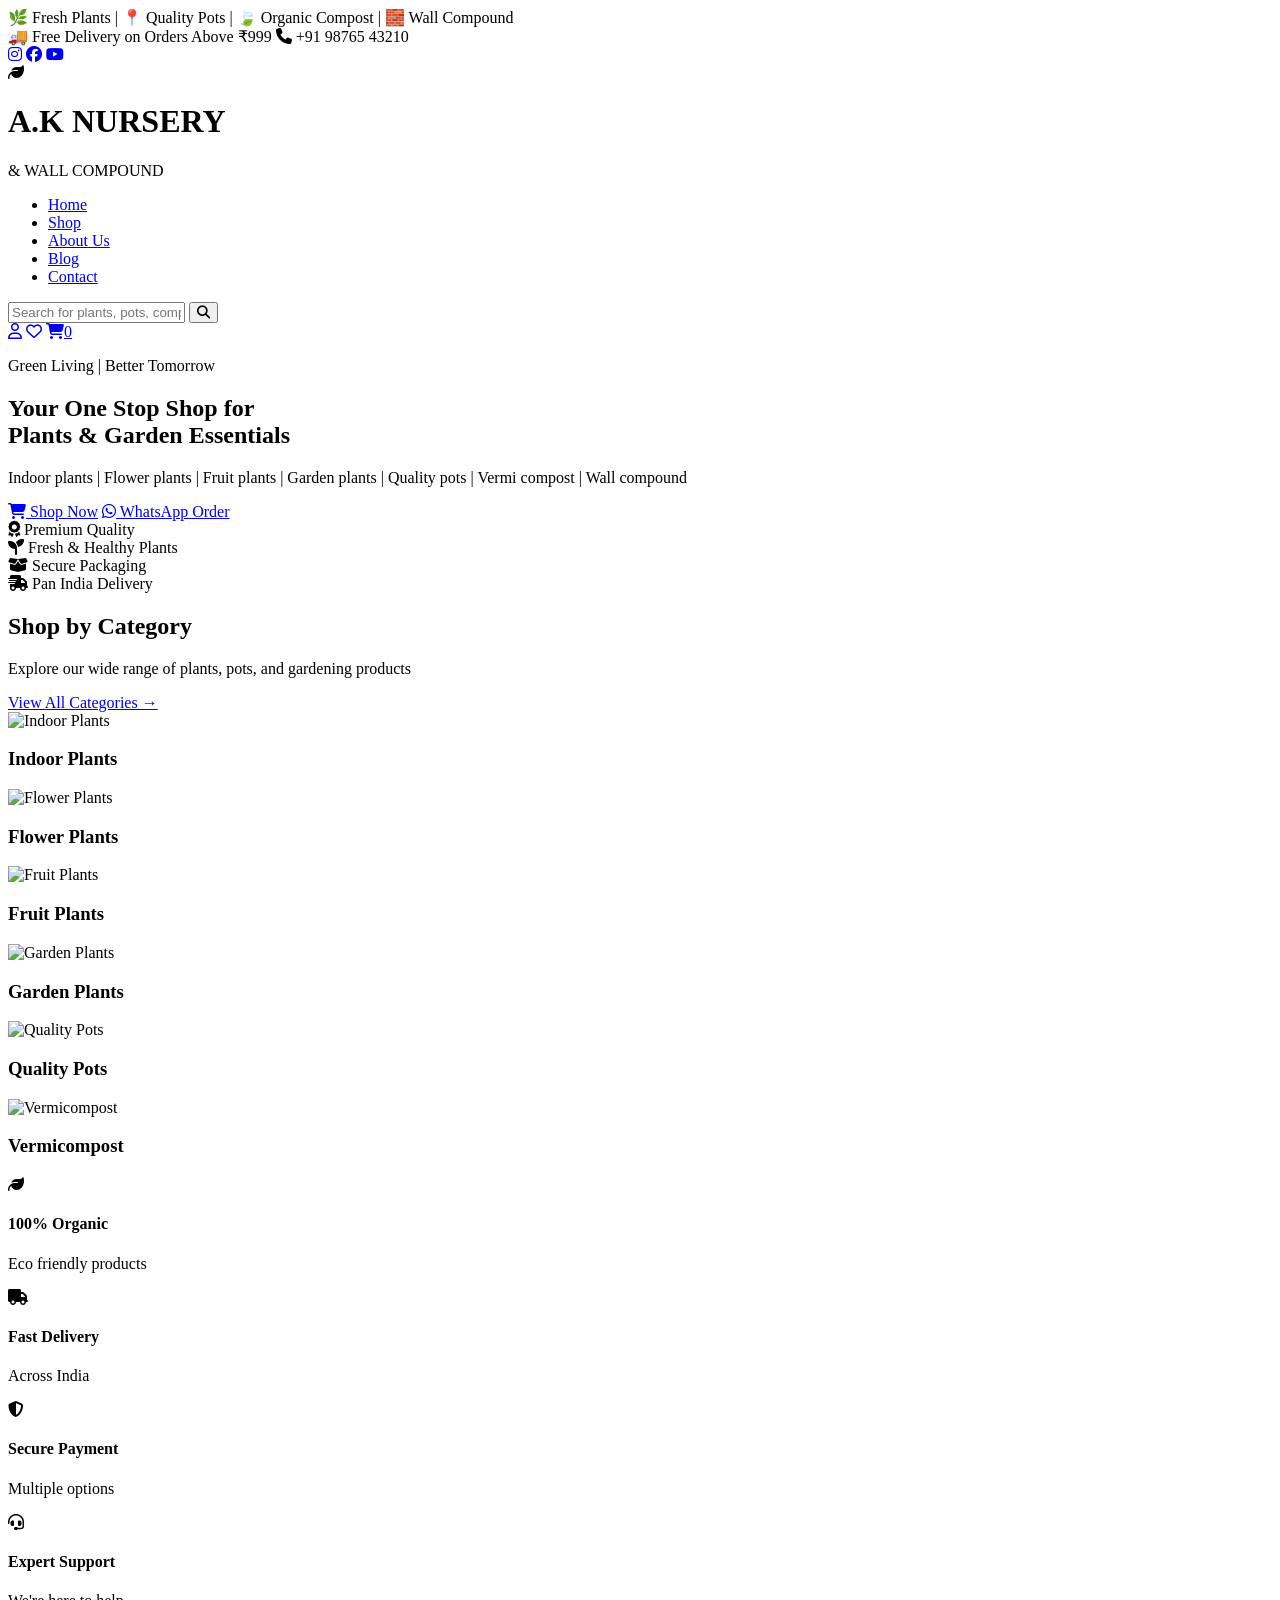
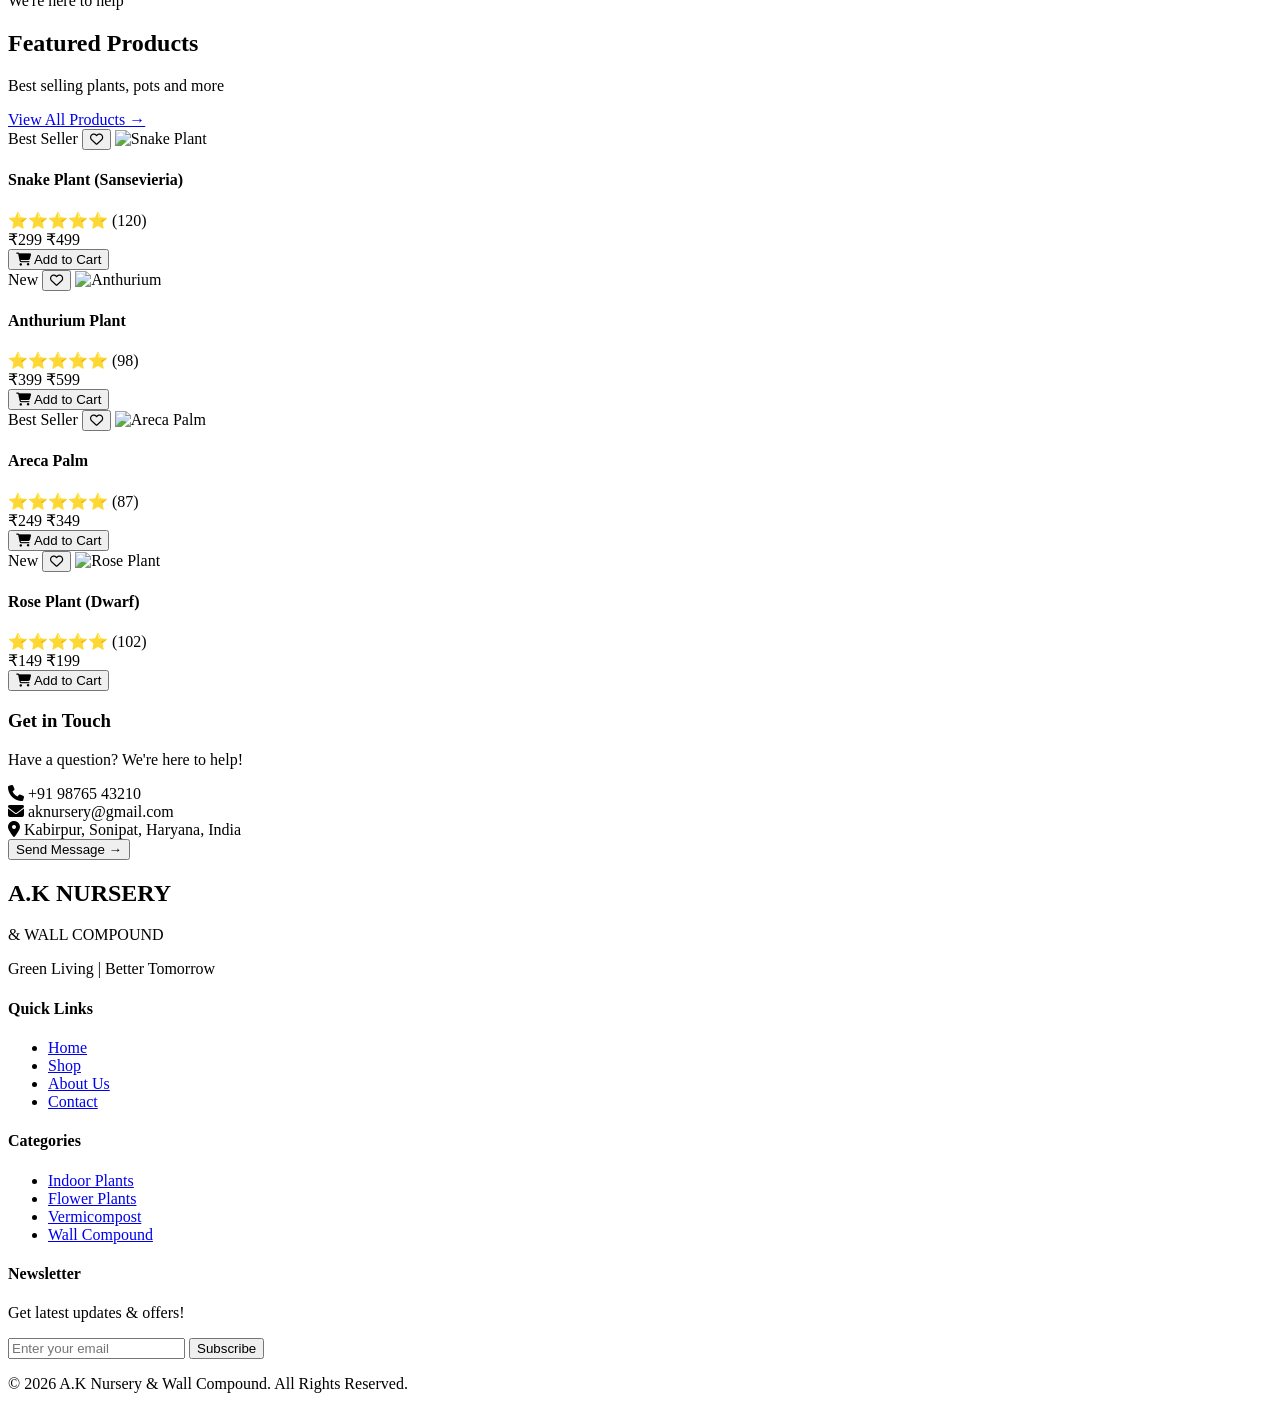
==== commit 3cd476e9: "Revise index.html structure and add new features" ====
--- a/index.html
+++ b/index.html
@@ -1,868 +1,233 @@
 <!DOCTYPE html>
 <html lang="en">
-
 <head>
-
   <meta charset="UTF-8">
-
   <meta name="viewport" content="width=device-width, initial-scale=1.0">
-
-  <meta
-    name="google-site-verification"
-    content="sQ-aHETpJEIWprl9ZOSk3eqHw9ZoTO61gKbJNMEJOfk"
-  >
-
-  <title>
-    A.K Nursery | Plants, Pots, Vermicompost & Wall Compound
-  </title>
-
-  <meta
-    name="description"
-    content="A.K Nursery Sonipat - Plants, nursery pots, vermicompost, gardening products and wall compound at affordable prices."
-  >
-
-  <meta name="theme-color" content="#064b2a">
-
-  <link rel="stylesheet" href="styles.css">
-
+  <title>A.K NURSERY & WALL COMPOUND</title>
+  <!-- Font Awesome Icons -->
+  <link rel="stylesheet" href="https://cdnjs.cloudflare.com/ajax/libs/font-awesome/6.4.0/css/all.min.css">
+  <!-- Google Fonts -->
+  <link href="https://fonts.googleapis.com/css2?family=Poppins:wght@300;400;500;600;700&display=swap" rel="stylesheet">
+  <link rel="stylesheet" href="style.css">
 </head>
-
-
 <body>
 
-
-<!-- ========================================
-     TOP INFORMATION BAR
-======================================== -->
-
-<div class="topInfoBar">
-
-  <div class="topInfoLeft">
-    <span>🌿 Fresh Plants</span>
-    <i>|</i>
-    <span>🪴 Quality Pots</span>
-    <i>|</i>
-    <span>♻️ Organic Compost</span>
-    <i>|</i>
-    <span>🧱 Wall Compound</span>
+  <!-- Top Announcement Bar -->
+  <div class="top-bar">
+    <div class="top-bar-left">
+      <span>🌿 Fresh Plants</span> | <span>📍 Quality Pots</span> | <span>🍃 Organic Compost</span> | <span>🧱 Wall Compound</span>
+    </div>
+    <div class="top-bar-right">
+      <span>🚚 Free Delivery on Orders Above ₹999</span>
+      <span><i class="fa-solid fa-phone"></i> +91 98765 43210</span>
+      <div class="social-icons">
+        <a href="#"><i class="fa-brands fa-instagram"></i></a>
+        <a href="#"><i class="fa-brands fa-facebook"></i></a>
+        <a href="#"><i class="fa-brands fa-youtube"></i></a>
+      </div>
+    </div>
   </div>
 
-  <div class="topInfoRight">
-    <span>🚚 Free Delivery on Orders Above ₹999</span>
-    <span>📞 +91 98765 43210</span>
-    <span>◎</span>
-    <span>f</span>
-    <span>▶</span>
-  </div>
-
-</div>
-
-
-<!-- ========================================
-     MAIN HEADER
-======================================== -->
-
-<header class="mainHeader">
-
-  <a href="#home" class="newBrand">
-
-    <div class="brandLeaf">
-      🌿
-    </div>
-
-    <div class="brandText">
-
-      <strong>
-        A.K NURSERY
-      </strong>
-
-      <small>
-        & WALL COMPOUND
-      </small>
-
-    </div>
-
-  </a>
-
-
-  <nav class="mainNav">
-
-    <a href="#home" class="active">
-      Home
-    </a>
-
-    <a href="#categories">
-      Shop
-    </a>
-
-    <a href="#about">
-      About Us
-    </a>
-
-    <a href="#products">
-      Blog
-    </a>
-
-    <a href="#contact">
-      Contact
-    </a>
-
-  </nav>
-
-
-  <div class="headerActions">
-
-    <div class="searchBox">
-
-      <input
-        type="search"
-        placeholder="Search for plants, pots, compost..."
-        id="siteSearch"
-      >
-
-      <button
-        type="button"
-        onclick="searchProducts()"
-      >
-        🔍
-      </button>
-
-    </div>
-
-
-    <button class="headerIcon" type="button">
-      ♙
-    </button>
-
-    <button class="headerIcon" type="button">
-      ♡
-    </button>
-
-
-    <button
-      class="headerCart"
-      onclick="openCart()"
-      aria-label="Open cart"
-    >
-
-      🛒
-
-      <span id="cartCount">
-        0
-      </span>
-
-    </button>
-
-  </div>
-
-</header>
-
-
-
-
-<main>
-
-
-<!-- ========================================
-     A.K NURSERY HERO
-======================================== -->
-
-<section id="home" class="realHero">
-
-  <div class="heroGlow glow1"></div>
-  <div class="heroGlow glow2"></div>
-
-  <div class="realHeroContent">
-
-    <div class="heroBadge">
-      🌿 A.K NURSERY & WALL COMPOUND
-    </div>
-
-    <h1>
-      Bring Nature
-      <span>Into Your Space</span>
-    </h1>
-
-    <p>
-      Fresh plants, premium pots, vermicompost,
-      gardening essentials & wall compound —
-      all at one place.
-    </p>
-
-    <div class="realHeroButtons">
-
-      <button
-        class="heroPrimaryBtn"
-        onclick="document.getElementById('products').scrollIntoView({behavior:'smooth'})"
-      >
-        🛒 Shop Now →
-      </button>
-
-      <button
-        class="heroWhatsAppBtn"
-        onclick="window.open('https://wa.me/919555322038','_blank')"
-      >
-        💬 WhatsApp Order
-      </button>
-
-    </div>
-
-    <div class="heroTrust">
-
+  <!-- Header Section -->
+  <header class="navbar">
+    <div class="logo">
+      <i class="fa-solid fa-leaf logo-icon"></i>
       <div>
-        <strong>🌱 Fresh</strong>
-        <span>Healthy Plants</span>
-      </div>
-
+        <h1>A.K NURSERY</h1>
+        <span>& WALL COMPOUND</span>
+      </div>
+    </div>
+    <nav>
+      <ul class="nav-links">
+        <li><a href="#" class="active">Home</a></li>
+        <li><a href="#">Shop</a></li>
+        <li><a href="#">About Us</a></li>
+        <li><a href="#">Blog</a></li>
+        <li><a href="#">Contact</a></li>
+      </ul>
+    </nav>
+    <div class="search-box">
+      <input type="text" placeholder="Search for plants, pots, compost...">
+      <button><i class="fa-solid fa-magnifying-glass"></i></button>
+    </div>
+    <div class="header-icons">
+      <a href="#"><i class="fa-regular fa-user"></i></a>
+      <a href="#"><i class="fa-regular fa-heart"></i></a>
+      <a href="#" class="cart-icon"><i class="fa-solid fa-cart-shopping"></i><span class="badge">0</span></a>
+    </div>
+  </header>
+
+  <!-- Hero Banner -->
+  <section class="hero-banner">
+    <div class="hero-overlay"></div>
+    <div class="hero-content">
+      <p class="sub-title">Green Living | Better Tomorrow</p>
+      <h2>Your One Stop Shop for <br><span>Plants & Garden Essentials</span></h2>
+      <p class="tagline">Indoor plants | Flower plants | Fruit plants | Garden plants | Quality pots | Vermi compost | Wall compound</p>
+      <div class="hero-buttons">
+        <a href="#" class="btn btn-primary"><i class="fa-solid fa-cart-shopping"></i> Shop Now</a>
+        <a href="https://wa.me/919876543210" class="btn btn-whatsapp"><i class="fa-brands fa-whatsapp"></i> WhatsApp Order</a>
+      </div>
+    </div>
+  </section>
+
+  <!-- Highlights Strip -->
+  <section class="highlights-strip">
+    <div class="highlight-item"><i class="fa-solid fa-award"></i> Premium Quality</div>
+    <div class="highlight-item"><i class="fa-solid fa-seedling"></i> Fresh & Healthy Plants</div>
+    <div class="highlight-item"><i class="fa-solid fa-box-open"></i> Secure Packaging</div>
+    <div class="highlight-item"><i class="fa-solid fa-truck-fast"></i> Pan India Delivery</div>
+  </section>
+
+  <!-- Shop by Category -->
+  <section class="section container">
+    <div class="section-header">
       <div>
-        <strong>🪴 Premium</strong>
-        <span>Quality Pots</span>
-      </div>
-
+        <h2>Shop by Category</h2>
+        <p>Explore our wide range of plants, pots, and gardening products</p>
+      </div>
+      <a href="#" class="view-all">View All Categories &rarr;</a>
+    </div>
+    <div class="grid category-grid">
+      <div class="category-card">
+        <img src="https://images.unsplash.com/photo-1545241047-6083a3684587?w=500" alt="Indoor Plants">
+        <h3>Indoor Plants</h3>
+      </div>
+      <div class="category-card">
+        <img src="https://images.unsplash.com/photo-1508610048659-a06b669e3321?w=500" alt="Flower Plants">
+        <h3>Flower Plants</h3>
+      </div>
+      <div class="category-card">
+        <img src="https://images.unsplash.com/photo-1618160702438-9b02ab6515c9?w=500" alt="Fruit Plants">
+        <h3>Fruit Plants</h3>
+      </div>
+      <div class="category-card">
+        <img src="https://images.unsplash.com/photo-1416879595882-3373a0480b5b?w=500" alt="Garden Plants">
+        <h3>Garden Plants</h3>
+      </div>
+      <div class="category-card">
+        <img src="https://images.unsplash.com/photo-1485955900006-10f4d324d411?w=500" alt="Quality Pots">
+        <h3>Quality Pots</h3>
+      </div>
+      <div class="category-card">
+        <img src="https://images.unsplash.com/photo-1592150621744-aca64f48394a?w=500" alt="Vermicompost">
+        <h3>Vermicompost</h3>
+      </div>
+    </div>
+  </section>
+
+  <!-- Features Strip -->
+  <section class="features-bar">
+    <div class="feature-box"><i class="fa-solid fa-leaf"></i> <div><h4>100% Organic</h4><p>Eco friendly products</p></div></div>
+    <div class="feature-box"><i class="fa-solid fa-truck"></i> <div><h4>Fast Delivery</h4><p>Across India</p></div></div>
+    <div class="feature-box"><i class="fa-solid fa-shield-halved"></i> <div><h4>Secure Payment</h4><p>Multiple options</p></div></div>
+    <div class="feature-box"><i class="fa-solid fa-headset"></i> <div><h4>Expert Support</h4><p>We're here to help</p></div></div>
+  </section>
+
+  <!-- Featured Products -->
+  <section class="section container">
+    <div class="section-header">
       <div>
-        <strong>♻️ Natural</strong>
-        <span>Vermicompost</span>
-      </div>
-
-      <div>
-        <strong>🚚 Easy</strong>
-        <span>Delivery</span>
-      </div>
-
-    </div>
-
-  </div>
-
-  <div class="heroPlantVisual">
-
-    <div class="plantCircle">
-      🌿
-    </div>
-
-    <div class="floatingCard cardOne">
-      🌱 Fresh Plants
-    </div>
-
-    <div class="floatingCard cardTwo">
-      🪴 Premium Pots
-    </div>
-
-    <div class="floatingCard cardThree">
-      ♻️ Vermicompost
-    </div>
-
-  </div>
-
-</section>
-
-
-
-<!-- ========================================
-     FEATURE STRIP
-======================================== -->
-
-<section class="featureStrip">
-
-  <div>
-
-    <span class="featureEmoji">
-      🌱
-    </span>
-
-    <div>
-
-      <strong>
-        Fresh Plants
-      </strong>
-
-      <span>
-        Healthy nursery stock
-      </span>
-
-    </div>
-
-  </div>
-
-
-  <div>
-
-    <span class="featureEmoji">
-      💰
-    </span>
-
-    <div>
-
-      <strong>
-        Best Prices
-      </strong>
-
-      <span>
-        Affordable products
-      </span>
-
-    </div>
-
-  </div>
-
-
-  <div>
-
-    <span class="featureEmoji">
-      🚚
-    </span>
-
-    <div>
-
-      <strong>
-        Delivery
-      </strong>
-
-      <span>
-        Delivery options available
-      </span>
-
-    </div>
-
-  </div>
-
-
-  <div>
-
-    <span class="featureEmoji">
-      💬
-    </span>
-
-    <div>
-
-      <strong>
-        WhatsApp Support
-      </strong>
-
-      <span>
-        Easy direct ordering
-      </span>
-
-    </div>
-
-  </div>
-
-</section>
-
-
-
-<!-- ========================================
-     CATEGORIES
-======================================== -->
-
-<section
-  id="categories"
-  class="section categorySection"
->
-
-  <div class="sectionTitle">
-
-    <span>
-      EXPLORE
-    </span>
-
-    <h2>
-      Shop By Category
-    </h2>
-
-    <p class="muted">
-      Choose the products you need
-    </p>
-
-  </div>
-
-
-  <div class="categories">
-
-    <p class="loading">
-      Loading categories...
-    </p>
-
-  </div>
-
-</section>
-
-
-
-<!-- ========================================
-     PRODUCTS
-======================================== -->
-
-<section
-  id="products"
-  class="section productsSection"
->
-
-  <div class="sectionHead">
-
-    <div>
-
-      <span class="sectionMiniTitle">
-        OUR COLLECTION
-      </span>
-
-      <h2>
-        Featured Products
-      </h2>
-
-      <p class="muted">
-        Fresh nursery products at the best prices.
-      </p>
-
-    </div>
-
-
-    <select
-      id="filter"
-      onchange="filterCat(this.value)"
-    >
-
-      <option value="All">
-        All Products
-      </option>
-
-    </select>
-
-  </div>
-
-
-  <div
-    id="productGrid"
-    class="grid"
-  >
-
-    <p class="loading">
-      Loading products...
-    </p>
-
-  </div>
-
-</section>
-
-
-
-<!-- ========================================
-     PROMO BANNERS
-======================================== -->
-
-<section class="promoSection">
-
-
-  <div class="promoCard">
-
-    <div class="promoIcon">
-      🌿
-    </div>
-
-    <div>
-
-      <span class="promoSmall">
-        GREEN LIVING
-      </span>
-
-      <h3>
-        Fresh Plants
-      </h3>
-
-      <p>
-        Indoor, outdoor, flowering
-        and seasonal plants.
-      </p>
-
-      <button
-        onclick="filterCat('Plants')"
-      >
-        Explore Plants →
-      </button>
-
-    </div>
-
-  </div>
-
-
-
-  <div class="promoCard">
-
-    <div class="promoIcon">
-      🪴
-    </div>
-
-    <div>
-
-      <span class="promoSmall">
-        GARDEN STYLE
-      </span>
-
-      <h3>
-        Premium Pots
-      </h3>
-
-      <p>
-        Plastic, earthen, cement,
-        ceramic pots and stands.
-      </p>
-
-      <button
-        onclick="filterCat('Pots')"
-      >
-        Explore Pots →
-      </button>
-
-    </div>
-
-  </div>
-
-
-
-  <div class="promoCard">
-
-    <div class="promoIcon">
-      ♻️
-    </div>
-
-    <div>
-
-      <span class="promoSmall">
-        GARDEN CARE
-      </span>
-
-      <h3>
-        Vermicompost
-      </h3>
-
-      <p>
-        Cocopeat, neem khali,
-        bone meal and garden care.
-      </p>
-
-      <button
-        onclick="filterCat('Vermicompost')"
-      >
-        Explore Garden Care →
-      </button>
-
-    </div>
-
-  </div>
-
-
-</section>
-
-
-
-<!-- ========================================
-     ABOUT
-======================================== -->
-
-<section
-  id="about"
-  class="about section"
->
-
-  <div class="sectionTitle">
-
-    <span>
-      WHY US
-    </span>
-
-    <h2>
-      Why Choose A.K Nursery?
-    </h2>
-
-    <p class="muted">
-      Quality products and direct service
-      from our nursery.
-    </p>
-
-  </div>
-
-
-  <div class="features">
-
-
-    <div>
-
-      <div class="featureIcon">
-        🌱
-      </div>
-
-      <b>
-        Fresh Plants
-      </b>
-
-      <span>
-        Healthy nursery stock
-      </span>
-
-    </div>
-
-
-    <div>
-
-      <div class="featureIcon">
-        💰
-      </div>
-
-      <b>
-        Good Prices
-      </b>
-
-      <span>
-        Value for money
-      </span>
-
-    </div>
-
-
-    <div>
-
-      <div class="featureIcon">
-        🚚
-      </div>
-
-      <b>
-        Delivery
-      </b>
-
-      <span>
-        Delivery options available
-      </span>
-
-    </div>
-
-
-    <div>
-
-      <div class="featureIcon">
-        💬
-      </div>
-
-      <b>
-        WhatsApp Support
-      </b>
-
-      <span>
-        Easy direct ordering
-      </span>
-
-    </div>
-
-
-  </div>
-
-</section>
-
-
-
-<!-- ========================================
-     CONTACT
-======================================== -->
-
-<section
-  id="contact"
-  class="section contact"
->
-
-  <div class="sectionTitle">
-
-    <span>
-      GET IN TOUCH
-    </span>
-
-    <h2>
-      Order / Contact Us
-    </h2>
-
-    <p class="muted">
-      Fill the form and send your
-      details directly on WhatsApp.
-    </p>
-
-  </div>
-
-
-  <form onsubmit="sendOrder(event)">
-
-    <input
-      id="name"
-      type="text"
-      required
-      placeholder="Your name"
-    >
-
-
-    <input
-      id="phone"
-      type="tel"
-      required
-      placeholder="Mobile number"
-    >
-
-
-    <textarea
-      id="address"
-      required
-      placeholder="Delivery address"
-    ></textarea>
-
-
-    <button
-      class="btn"
-      type="submit"
-    >
-      📲 Send Order on WhatsApp
-    </button>
-
-  </form>
-
-</section>
-
-
-</main>
-
-
-
-<!-- ========================================
-     FOOTER
-======================================== -->
-
-<footer>
-
-  <div>
-
-    <b>
-      A.K NURSERY & WALL COMPOUND
-    </b>
-
-    <p>
-      Plants, pots, vermicompost,
-      gardening products and wall compound.
-    </p>
-
-  </div>
-
-
-  <div>
-
-    <b>
-      Quick Links
-    </b>
-
-    <p>
-      Home · Categories · Shop · About · Contact
-    </p>
-
-  </div>
-
-
-  <div>
-
-    <b>
-      Location
-    </b>
-
-    <p>
-      Sonipat, Haryana, India
-    </p>
-
-    <p>
-      Mon–Sat: 9 AM–7 PM
-    </p>
-
-  </div>
-
-</footer>
-
-
-
-<!-- ========================================
-     CART
-======================================== -->
-
-<div
-  id="cartModal"
-  class="modal hidden"
->
-
-  <div class="cart">
-
-    <button
-      class="close"
-      onclick="closeCart()"
-      aria-label="Close cart"
-    >
-      ×
-    </button>
-
-
-    <h2>
-      🛒 Your Cart
-    </h2>
-
-
-    <div id="cartItems"></div>
-
-
-    <div class="total">
-
-      Total:
-      ₹<span id="cartTotal">0</span>
-
-    </div>
-
-
-    <button
-      class="btn checkoutBtn"
-      onclick="checkout()"
-    >
-      📲 Order Cart on WhatsApp
-    </button>
-
-  </div>
-
-</div>
-
-
-
-<!-- ========================================
-     IMAGE VIEWER
-======================================== -->
-
-<div
-  id="imageViewer"
-  class="imageViewer hidden"
->
-
-  <button
-    class="imageViewerClose"
-    onclick="closeProductImage()"
-    aria-label="Close image"
-  >
-    ×
-  </button>
-
-
-  <img
-    id="viewerImage"
-    src=""
-    alt="Product"
-  >
-
-</div>
-
-
-
-<!-- ========================================
-     JAVASCRIPT
-======================================== -->
-
-<script src="script.js"></script>
-
+        <h2>Featured Products</h2>
+        <p>Best selling plants, pots and more</p>
+      </div>
+      <a href="#" class="view-all">View All Products &rarr;</a>
+    </div>
+    <div class="grid product-grid">
+      <!-- Product Card 1 -->
+      <div class="product-card">
+        <span class="badge badge-seller">Best Seller</span>
+        <button class="wishlist-btn"><i class="fa-regular fa-heart"></i></button>
+        <img src="https://images.unsplash.com/photo-1509316975850-ff9c5deb0cd9?w=500" alt="Snake Plant">
+        <h4>Snake Plant (Sansevieria)</h4>
+        <div class="rating">⭐⭐⭐⭐⭐ (120)</div>
+        <div class="price">₹299 <span class="old-price">₹499</span></div>
+        <button class="btn-cart"><i class="fa-solid fa-cart-shopping"></i> Add to Cart</button>
+      </div>
+      <!-- Product Card 2 -->
+      <div class="product-card">
+        <span class="badge badge-new">New</span>
+        <button class="wishlist-btn"><i class="fa-regular fa-heart"></i></button>
+        <img src="https://images.unsplash.com/photo-1592150621744-aca64f48394a?w=500" alt="Anthurium">
+        <h4>Anthurium Plant</h4>
+        <div class="rating">⭐⭐⭐⭐⭐ (98)</div>
+        <div class="price">₹399 <span class="old-price">₹599</span></div>
+        <button class="btn-cart"><i class="fa-solid fa-cart-shopping"></i> Add to Cart</button>
+      </div>
+      <!-- Product Card 3 -->
+      <div class="product-card">
+        <span class="badge badge-seller">Best Seller</span>
+        <button class="wishlist-btn"><i class="fa-regular fa-heart"></i></button>
+        <img src="https://images.unsplash.com/photo-1512428559087-560fa5ceab42?w=500" alt="Areca Palm">
+        <h4>Areca Palm</h4>
+        <div class="rating">⭐⭐⭐⭐⭐ (87)</div>
+        <div class="price">₹249 <span class="old-price">₹349</span></div>
+        <button class="btn-cart"><i class="fa-solid fa-cart-shopping"></i> Add to Cart</button>
+      </div>
+      <!-- Product Card 4 -->
+      <div class="product-card">
+        <span class="badge badge-new">New</span>
+        <button class="wishlist-btn"><i class="fa-regular fa-heart"></i></button>
+        <img src="https://images.unsplash.com/photo-1518709268805-4e9042af9f23?w=500" alt="Rose Plant">
+        <h4>Rose Plant (Dwarf)</h4>
+        <div class="rating">⭐⭐⭐⭐⭐ (102)</div>
+        <div class="price">₹149 <span class="old-price">₹199</span></div>
+        <button class="btn-cart"><i class="fa-solid fa-cart-shopping"></i> Add to Cart</button>
+      </div>
+    </div>
+  </section>
+
+  <!-- Get in Touch Bar -->
+  <section class="get-in-touch">
+    <div class="touch-info">
+      <h3>Get in Touch</h3>
+      <p>Have a question? We're here to help!</p>
+    </div>
+    <div class="contact-items">
+      <div><i class="fa-solid fa-phone"></i> +91 98765 43210</div>
+      <div><i class="fa-solid fa-envelope"></i> aknursery@gmail.com</div>
+      <div><i class="fa-solid fa-location-dot"></i> Kabirpur, Sonipat, Haryana, India</div>
+    </div>
+    <button class="btn btn-primary">Send Message &rarr;</button>
+  </section>
+
+  <!-- Footer Section -->
+  <footer>
+    <div class="footer-container">
+      <div class="footer-about">
+        <h2>A.K NURSERY</h2>
+        <p>& WALL COMPOUND</p>
+        <p>Green Living | Better Tomorrow</p>
+      </div>
+      <div class="footer-links">
+        <h4>Quick Links</h4>
+        <ul>
+          <li><a href="#">Home</a></li>
+          <li><a href="#">Shop</a></li>
+          <li><a href="#">About Us</a></li>
+          <li><a href="#">Contact</a></li>
+        </ul>
+      </div>
+      <div class="footer-links">
+        <h4>Categories</h4>
+        <ul>
+          <li><a href="#">Indoor Plants</a></li>
+          <li><a href="#">Flower Plants</a></li>
+          <li><a href="#">Vermicompost</a></li>
+          <li><a href="#">Wall Compound</a></li>
+        </ul>
+      </div>
+      <div class="footer-newsletter">
+        <h4>Newsletter</h4>
+        <p>Get latest updates & offers!</p>
+        <input type="email" placeholder="Enter your email">
+        <button>Subscribe</button>
+      </div>
+    </div>
+    <div class="footer-bottom">
+      <p>© 2026 A.K Nursery & Wall Compound. All Rights Reserved.</p>
+    </div>
+  </footer>
 
 </body>
-
 </html>
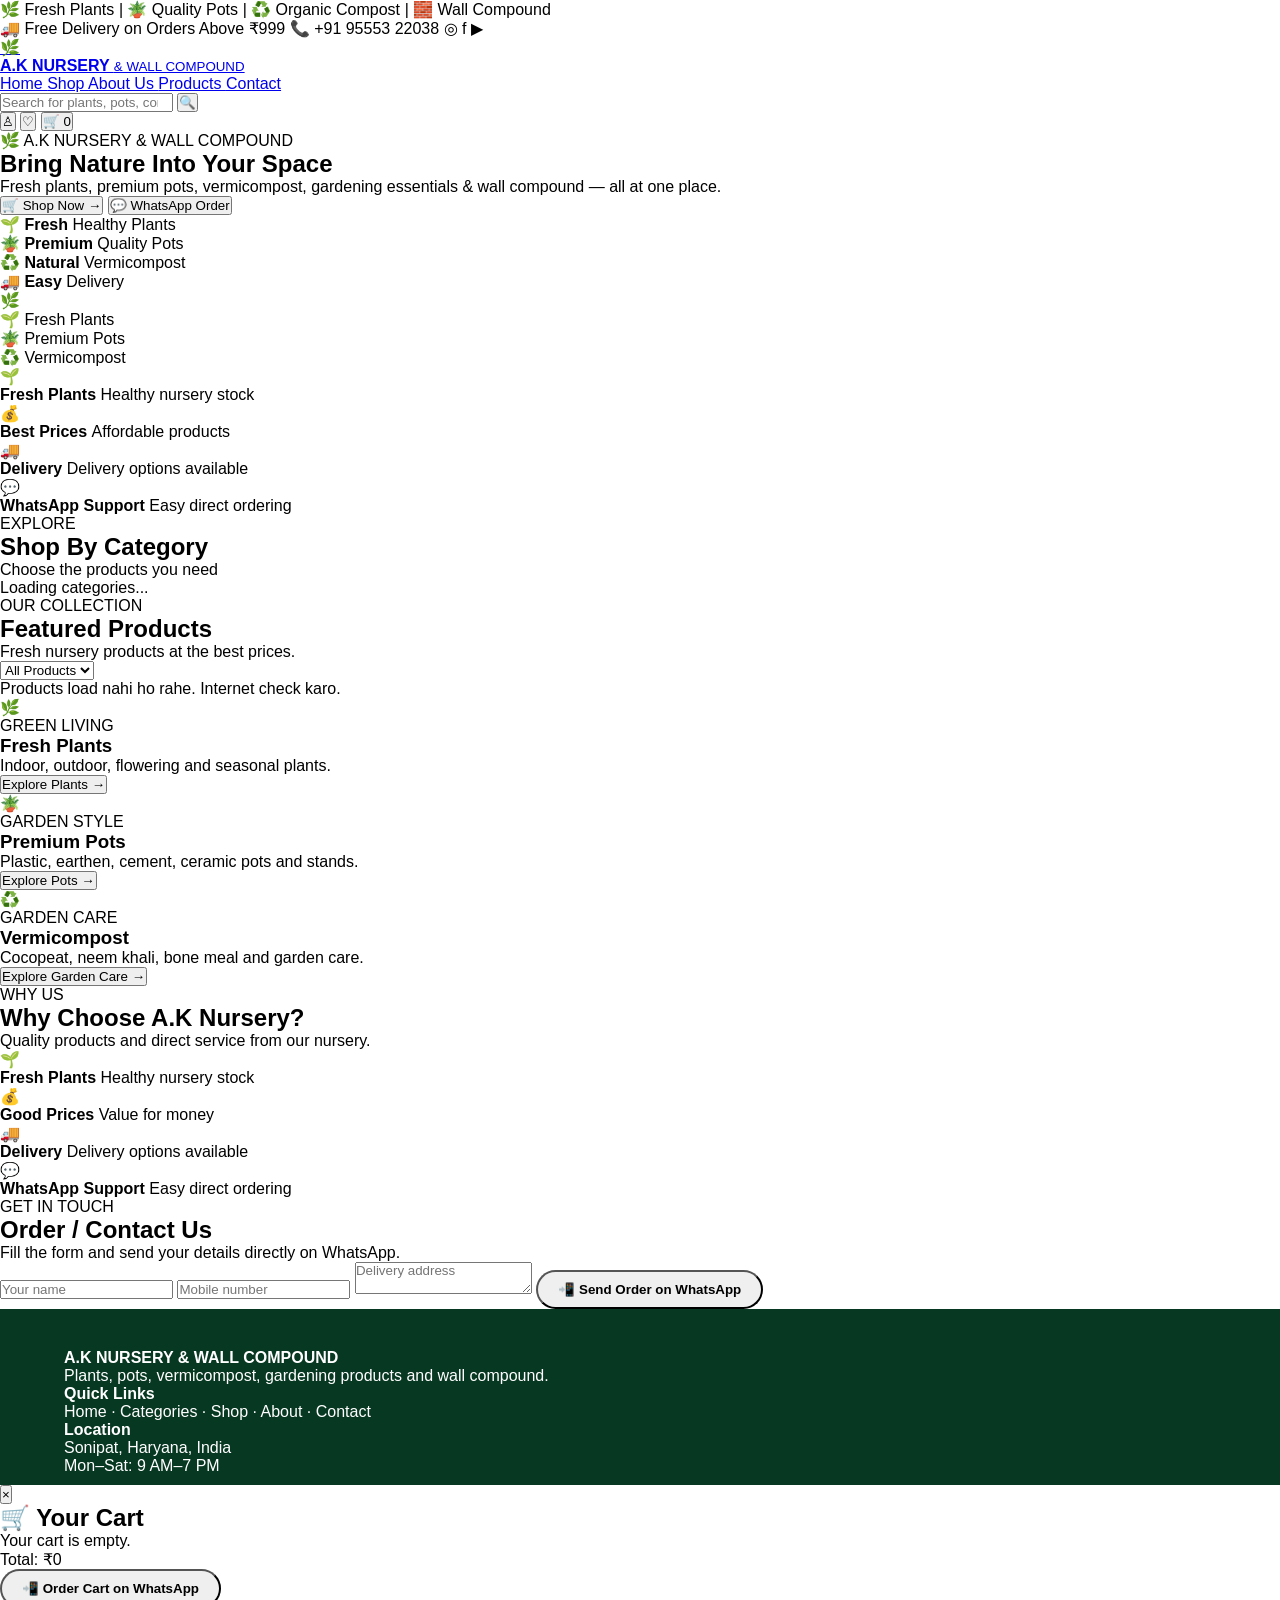
==== commit b2ecbfbc: "Refactor index.html for SEO and structure improvements Updated the header and footer sections, added" ====
--- a/index.html
+++ b/index.html
@@ -1,233 +1,1080 @@
 <!DOCTYPE html>
 <html lang="en">
+
 <head>
+
   <meta charset="UTF-8">
-  <meta name="viewport" content="width=device-width, initial-scale=1.0">
-  <title>A.K NURSERY & WALL COMPOUND</title>
-  <!-- Font Awesome Icons -->
-  <link rel="stylesheet" href="https://cdnjs.cloudflare.com/ajax/libs/font-awesome/6.4.0/css/all.min.css">
-  <!-- Google Fonts -->
-  <link href="https://fonts.googleapis.com/css2?family=Poppins:wght@300;400;500;600;700&display=swap" rel="stylesheet">
-  <link rel="stylesheet" href="style.css">
+
+  <meta
+    name="viewport"
+    content="width=device-width, initial-scale=1.0"
+  >
+
+  <meta
+    name="google-site-verification"
+    content="sQ-aHETpJEIWprl9ZOSk3eqHw9ZoTO61gKbJNMEJOfk"
+  >
+
+  <title>
+    A.K Nursery | Plants, Pots, Vermicompost & Wall Compound
+  </title>
+
+  <meta
+    name="description"
+    content="A.K Nursery Sonipat - Plants, nursery pots, vermicompost, gardening products and wall compound at affordable prices."
+  >
+
+  <meta
+    name="theme-color"
+    content="#064b2a"
+  >
+
+  <link
+    rel="stylesheet"
+    href="styles.css"
+  >
+
 </head>
+
+
 <body>
 
-  <!-- Top Announcement Bar -->
-  <div class="top-bar">
-    <div class="top-bar-left">
-      <span>🌿 Fresh Plants</span> | <span>📍 Quality Pots</span> | <span>🍃 Organic Compost</span> | <span>🧱 Wall Compound</span>
-    </div>
-    <div class="top-bar-right">
-      <span>🚚 Free Delivery on Orders Above ₹999</span>
-      <span><i class="fa-solid fa-phone"></i> +91 98765 43210</span>
-      <div class="social-icons">
-        <a href="#"><i class="fa-brands fa-instagram"></i></a>
-        <a href="#"><i class="fa-brands fa-facebook"></i></a>
-        <a href="#"><i class="fa-brands fa-youtube"></i></a>
+
+<!-- ========================================
+     TOP INFORMATION BAR
+======================================== -->
+
+<div class="topInfoBar">
+
+  <div class="topInfoLeft">
+
+    <span>🌿 Fresh Plants</span>
+
+    <i>|</i>
+
+    <span>🪴 Quality Pots</span>
+
+    <i>|</i>
+
+    <span>♻️ Organic Compost</span>
+
+    <i>|</i>
+
+    <span>🧱 Wall Compound</span>
+
+  </div>
+
+
+  <div class="topInfoRight">
+
+    <span>
+      🚚 Free Delivery on Orders Above ₹999
+    </span>
+
+    <span>
+      📞 +91 95553 22038
+    </span>
+
+    <span>◎</span>
+
+    <span>f</span>
+
+    <span>▶</span>
+
+  </div>
+
+</div>
+
+
+
+<!-- ========================================
+     MAIN HEADER
+======================================== -->
+
+<header class="mainHeader">
+
+
+  <!-- BRAND -->
+
+  <a
+    href="#home"
+    class="newBrand"
+  >
+
+    <div class="brandLeaf">
+      🌿
+    </div>
+
+
+    <div class="brandText">
+
+      <strong>
+        A.K NURSERY
+      </strong>
+
+      <small>
+        & WALL COMPOUND
+      </small>
+
+    </div>
+
+  </a>
+
+
+
+  <!-- NAVIGATION -->
+
+  <nav class="mainNav">
+
+    <a
+      href="#home"
+      class="active"
+    >
+      Home
+    </a>
+
+    <a href="#categories">
+      Shop
+    </a>
+
+    <a href="#about">
+      About Us
+    </a>
+
+    <a href="#products">
+      Products
+    </a>
+
+    <a href="#contact">
+      Contact
+    </a>
+
+  </nav>
+
+
+
+  <!-- HEADER ACTIONS -->
+
+  <div class="headerActions">
+
+
+    <div class="searchBox">
+
+      <input
+        type="search"
+        id="siteSearch"
+        placeholder="Search for plants, pots, compost..."
+      >
+
+      <button
+        type="button"
+        onclick="searchProducts()"
+        aria-label="Search"
+      >
+        🔍
+      </button>
+
+    </div>
+
+
+
+    <button
+      class="headerIcon"
+      type="button"
+      aria-label="Account"
+    >
+      ♙
+    </button>
+
+
+    <button
+      class="headerIcon"
+      type="button"
+      aria-label="Wishlist"
+    >
+      ♡
+    </button>
+
+
+
+    <button
+      class="headerCart"
+      onclick="openCart()"
+      aria-label="Open cart"
+    >
+
+      🛒
+
+      <span id="cartCount">
+        0
+      </span>
+
+    </button>
+
+
+  </div>
+
+</header>
+
+
+
+<!-- ========================================
+     MAIN
+======================================== -->
+
+<main>
+
+
+
+<!-- ========================================
+     HERO SECTION
+======================================== -->
+
+<section
+  id="home"
+  class="realHero"
+>
+
+
+  <div class="heroGlow glow1"></div>
+
+  <div class="heroGlow glow2"></div>
+
+
+
+  <div class="realHeroContent">
+
+
+    <div class="heroBadge">
+
+      🌿 A.K NURSERY & WALL COMPOUND
+
+    </div>
+
+
+
+    <h1>
+
+      Bring Nature
+
+      <span>
+        Into Your Space
+      </span>
+
+    </h1>
+
+
+
+    <p>
+
+      Fresh plants, premium pots,
+      vermicompost, gardening essentials
+      & wall compound — all at one place.
+
+    </p>
+
+
+
+    <div class="realHeroButtons">
+
+
+      <button
+        class="heroPrimaryBtn"
+        onclick="document.getElementById('products').scrollIntoView({behavior:'smooth'})"
+      >
+
+        🛒 Shop Now →
+
+      </button>
+
+
+
+      <button
+        class="heroWhatsAppBtn"
+        onclick="window.open('https://wa.me/919555322038','_blank')"
+      >
+
+        💬 WhatsApp Order
+
+      </button>
+
+
+    </div>
+
+
+
+    <div class="heroTrust">
+
+
+      <div>
+
+        <strong>
+          🌱 Fresh
+        </strong>
+
+        <span>
+          Healthy Plants
+        </span>
+
       </div>
-    </div>
-  </div>
-
-  <!-- Header Section -->
-  <header class="navbar">
-    <div class="logo">
-      <i class="fa-solid fa-leaf logo-icon"></i>
+
+
+
       <div>
-        <h1>A.K NURSERY</h1>
-        <span>& WALL COMPOUND</span>
+
+        <strong>
+          🪴 Premium
+        </strong>
+
+        <span>
+          Quality Pots
+        </span>
+
       </div>
-    </div>
-    <nav>
-      <ul class="nav-links">
-        <li><a href="#" class="active">Home</a></li>
-        <li><a href="#">Shop</a></li>
-        <li><a href="#">About Us</a></li>
-        <li><a href="#">Blog</a></li>
-        <li><a href="#">Contact</a></li>
-      </ul>
-    </nav>
-    <div class="search-box">
-      <input type="text" placeholder="Search for plants, pots, compost...">
-      <button><i class="fa-solid fa-magnifying-glass"></i></button>
-    </div>
-    <div class="header-icons">
-      <a href="#"><i class="fa-regular fa-user"></i></a>
-      <a href="#"><i class="fa-regular fa-heart"></i></a>
-      <a href="#" class="cart-icon"><i class="fa-solid fa-cart-shopping"></i><span class="badge">0</span></a>
-    </div>
-  </header>
-
-  <!-- Hero Banner -->
-  <section class="hero-banner">
-    <div class="hero-overlay"></div>
-    <div class="hero-content">
-      <p class="sub-title">Green Living | Better Tomorrow</p>
-      <h2>Your One Stop Shop for <br><span>Plants & Garden Essentials</span></h2>
-      <p class="tagline">Indoor plants | Flower plants | Fruit plants | Garden plants | Quality pots | Vermi compost | Wall compound</p>
-      <div class="hero-buttons">
-        <a href="#" class="btn btn-primary"><i class="fa-solid fa-cart-shopping"></i> Shop Now</a>
-        <a href="https://wa.me/919876543210" class="btn btn-whatsapp"><i class="fa-brands fa-whatsapp"></i> WhatsApp Order</a>
+
+
+
+      <div>
+
+        <strong>
+          ♻️ Natural
+        </strong>
+
+        <span>
+          Vermicompost
+        </span>
+
       </div>
-    </div>
-  </section>
-
-  <!-- Highlights Strip -->
-  <section class="highlights-strip">
-    <div class="highlight-item"><i class="fa-solid fa-award"></i> Premium Quality</div>
-    <div class="highlight-item"><i class="fa-solid fa-seedling"></i> Fresh & Healthy Plants</div>
-    <div class="highlight-item"><i class="fa-solid fa-box-open"></i> Secure Packaging</div>
-    <div class="highlight-item"><i class="fa-solid fa-truck-fast"></i> Pan India Delivery</div>
-  </section>
-
-  <!-- Shop by Category -->
-  <section class="section container">
-    <div class="section-header">
+
+
+
       <div>
-        <h2>Shop by Category</h2>
-        <p>Explore our wide range of plants, pots, and gardening products</p>
+
+        <strong>
+          🚚 Easy
+        </strong>
+
+        <span>
+          Delivery
+        </span>
+
       </div>
-      <a href="#" class="view-all">View All Categories &rarr;</a>
-    </div>
-    <div class="grid category-grid">
-      <div class="category-card">
-        <img src="https://images.unsplash.com/photo-1545241047-6083a3684587?w=500" alt="Indoor Plants">
-        <h3>Indoor Plants</h3>
+
+
+    </div>
+
+
+  </div>
+
+
+
+  <!-- HERO VISUAL -->
+
+  <div class="heroPlantVisual">
+
+
+    <div class="plantCircle">
+      🌿
+    </div>
+
+
+    <div class="floatingCard cardOne">
+      🌱 Fresh Plants
+    </div>
+
+
+    <div class="floatingCard cardTwo">
+      🪴 Premium Pots
+    </div>
+
+
+    <div class="floatingCard cardThree">
+      ♻️ Vermicompost
+    </div>
+
+
+  </div>
+
+
+</section>
+
+
+
+<!-- ========================================
+     FEATURE STRIP
+======================================== -->
+
+<section class="featureStrip">
+
+
+  <div>
+
+    <span class="featureEmoji">
+      🌱
+    </span>
+
+    <div>
+
+      <strong>
+        Fresh Plants
+      </strong>
+
+      <span>
+        Healthy nursery stock
+      </span>
+
+    </div>
+
+  </div>
+
+
+
+  <div>
+
+    <span class="featureEmoji">
+      💰
+    </span>
+
+    <div>
+
+      <strong>
+        Best Prices
+      </strong>
+
+      <span>
+        Affordable products
+      </span>
+
+    </div>
+
+  </div>
+
+
+
+  <div>
+
+    <span class="featureEmoji">
+      🚚
+    </span>
+
+    <div>
+
+      <strong>
+        Delivery
+      </strong>
+
+      <span>
+        Delivery options available
+      </span>
+
+    </div>
+
+  </div>
+
+
+
+  <div>
+
+    <span class="featureEmoji">
+      💬
+    </span>
+
+    <div>
+
+      <strong>
+        WhatsApp Support
+      </strong>
+
+      <span>
+        Easy direct ordering
+      </span>
+
+    </div>
+
+  </div>
+
+
+</section>
+
+
+
+<!-- ========================================
+     CATEGORIES
+======================================== -->
+
+<section
+  id="categories"
+  class="section categorySection"
+>
+
+
+  <div class="sectionTitle">
+
+    <span>
+      EXPLORE
+    </span>
+
+    <h2>
+      Shop By Category
+    </h2>
+
+    <p class="muted">
+      Choose the products you need
+    </p>
+
+  </div>
+
+
+
+  <!-- SUPABASE CATEGORIES -->
+
+  <div class="categories">
+
+    <p class="loading">
+      Loading categories...
+    </p>
+
+  </div>
+
+
+</section>
+
+
+
+<!-- ========================================
+     PRODUCTS
+======================================== -->
+
+<section
+  id="products"
+  class="section productsSection"
+>
+
+
+  <div class="sectionHead">
+
+
+    <div>
+
+      <span class="sectionMiniTitle">
+        OUR COLLECTION
+      </span>
+
+      <h2>
+        Featured Products
+      </h2>
+
+      <p class="muted">
+        Fresh nursery products at the best prices.
+      </p>
+
+    </div>
+
+
+
+    <select
+      id="filter"
+      onchange="filterCat(this.value)"
+    >
+
+      <option value="All">
+        All Products
+      </option>
+
+    </select>
+
+
+  </div>
+
+
+
+  <!-- SUPABASE PRODUCTS -->
+
+  <div
+    id="productGrid"
+    class="grid"
+  >
+
+    <p class="loading">
+      Loading products...
+    </p>
+
+  </div>
+
+
+</section>
+
+
+
+<!-- ========================================
+     PROMO SECTION
+======================================== -->
+
+<section class="promoSection">
+
+
+  <!-- PLANTS -->
+
+  <div class="promoCard">
+
+
+    <div class="promoIcon">
+      🌿
+    </div>
+
+
+    <div>
+
+      <span class="promoSmall">
+        GREEN LIVING
+      </span>
+
+      <h3>
+        Fresh Plants
+      </h3>
+
+      <p>
+        Indoor, outdoor, flowering
+        and seasonal plants.
+      </p>
+
+
+      <button
+        onclick="filterCat('Plants')"
+      >
+        Explore Plants →
+      </button>
+
+    </div>
+
+
+  </div>
+
+
+
+  <!-- POTS -->
+
+  <div class="promoCard">
+
+
+    <div class="promoIcon">
+      🪴
+    </div>
+
+
+    <div>
+
+      <span class="promoSmall">
+        GARDEN STYLE
+      </span>
+
+      <h3>
+        Premium Pots
+      </h3>
+
+      <p>
+        Plastic, earthen, cement,
+        ceramic pots and stands.
+      </p>
+
+
+      <button
+        onclick="filterCat('Pots')"
+      >
+        Explore Pots →
+      </button>
+
+    </div>
+
+
+  </div>
+
+
+
+  <!-- VERMICOMPOST -->
+
+  <div class="promoCard">
+
+
+    <div class="promoIcon">
+      ♻️
+    </div>
+
+
+    <div>
+
+      <span class="promoSmall">
+        GARDEN CARE
+      </span>
+
+      <h3>
+        Vermicompost
+      </h3>
+
+      <p>
+        Cocopeat, neem khali,
+        bone meal and garden care.
+      </p>
+
+
+      <button
+        onclick="filterCat('Vermicompost')"
+      >
+        Explore Garden Care →
+      </button>
+
+    </div>
+
+
+  </div>
+
+
+</section>
+
+
+
+<!-- ========================================
+     ABOUT
+======================================== -->
+
+<section
+  id="about"
+  class="about section"
+>
+
+
+  <div class="sectionTitle">
+
+    <span>
+      WHY US
+    </span>
+
+    <h2>
+      Why Choose A.K Nursery?
+    </h2>
+
+    <p class="muted">
+      Quality products and direct service
+      from our nursery.
+    </p>
+
+  </div>
+
+
+
+  <div class="features">
+
+
+    <div>
+
+      <div class="featureIcon">
+        🌱
       </div>
-      <div class="category-card">
-        <img src="https://images.unsplash.com/photo-1508610048659-a06b669e3321?w=500" alt="Flower Plants">
-        <h3>Flower Plants</h3>
+
+      <b>
+        Fresh Plants
+      </b>
+
+      <span>
+        Healthy nursery stock
+      </span>
+
+    </div>
+
+
+
+    <div>
+
+      <div class="featureIcon">
+        💰
       </div>
-      <div class="category-card">
-        <img src="https://images.unsplash.com/photo-1618160702438-9b02ab6515c9?w=500" alt="Fruit Plants">
-        <h3>Fruit Plants</h3>
+
+      <b>
+        Good Prices
+      </b>
+
+      <span>
+        Value for money
+      </span>
+
+    </div>
+
+
+
+    <div>
+
+      <div class="featureIcon">
+        🚚
       </div>
-      <div class="category-card">
-        <img src="https://images.unsplash.com/photo-1416879595882-3373a0480b5b?w=500" alt="Garden Plants">
-        <h3>Garden Plants</h3>
+
+      <b>
+        Delivery
+      </b>
+
+      <span>
+        Delivery options available
+      </span>
+
+    </div>
+
+
+
+    <div>
+
+      <div class="featureIcon">
+        💬
       </div>
-      <div class="category-card">
-        <img src="https://images.unsplash.com/photo-1485955900006-10f4d324d411?w=500" alt="Quality Pots">
-        <h3>Quality Pots</h3>
-      </div>
-      <div class="category-card">
-        <img src="https://images.unsplash.com/photo-1592150621744-aca64f48394a?w=500" alt="Vermicompost">
-        <h3>Vermicompost</h3>
-      </div>
-    </div>
-  </section>
-
-  <!-- Features Strip -->
-  <section class="features-bar">
-    <div class="feature-box"><i class="fa-solid fa-leaf"></i> <div><h4>100% Organic</h4><p>Eco friendly products</p></div></div>
-    <div class="feature-box"><i class="fa-solid fa-truck"></i> <div><h4>Fast Delivery</h4><p>Across India</p></div></div>
-    <div class="feature-box"><i class="fa-solid fa-shield-halved"></i> <div><h4>Secure Payment</h4><p>Multiple options</p></div></div>
-    <div class="feature-box"><i class="fa-solid fa-headset"></i> <div><h4>Expert Support</h4><p>We're here to help</p></div></div>
-  </section>
-
-  <!-- Featured Products -->
-  <section class="section container">
-    <div class="section-header">
-      <div>
-        <h2>Featured Products</h2>
-        <p>Best selling plants, pots and more</p>
-      </div>
-      <a href="#" class="view-all">View All Products &rarr;</a>
-    </div>
-    <div class="grid product-grid">
-      <!-- Product Card 1 -->
-      <div class="product-card">
-        <span class="badge badge-seller">Best Seller</span>
-        <button class="wishlist-btn"><i class="fa-regular fa-heart"></i></button>
-        <img src="https://images.unsplash.com/photo-1509316975850-ff9c5deb0cd9?w=500" alt="Snake Plant">
-        <h4>Snake Plant (Sansevieria)</h4>
-        <div class="rating">⭐⭐⭐⭐⭐ (120)</div>
-        <div class="price">₹299 <span class="old-price">₹499</span></div>
-        <button class="btn-cart"><i class="fa-solid fa-cart-shopping"></i> Add to Cart</button>
-      </div>
-      <!-- Product Card 2 -->
-      <div class="product-card">
-        <span class="badge badge-new">New</span>
-        <button class="wishlist-btn"><i class="fa-regular fa-heart"></i></button>
-        <img src="https://images.unsplash.com/photo-1592150621744-aca64f48394a?w=500" alt="Anthurium">
-        <h4>Anthurium Plant</h4>
-        <div class="rating">⭐⭐⭐⭐⭐ (98)</div>
-        <div class="price">₹399 <span class="old-price">₹599</span></div>
-        <button class="btn-cart"><i class="fa-solid fa-cart-shopping"></i> Add to Cart</button>
-      </div>
-      <!-- Product Card 3 -->
-      <div class="product-card">
-        <span class="badge badge-seller">Best Seller</span>
-        <button class="wishlist-btn"><i class="fa-regular fa-heart"></i></button>
-        <img src="https://images.unsplash.com/photo-1512428559087-560fa5ceab42?w=500" alt="Areca Palm">
-        <h4>Areca Palm</h4>
-        <div class="rating">⭐⭐⭐⭐⭐ (87)</div>
-        <div class="price">₹249 <span class="old-price">₹349</span></div>
-        <button class="btn-cart"><i class="fa-solid fa-cart-shopping"></i> Add to Cart</button>
-      </div>
-      <!-- Product Card 4 -->
-      <div class="product-card">
-        <span class="badge badge-new">New</span>
-        <button class="wishlist-btn"><i class="fa-regular fa-heart"></i></button>
-        <img src="https://images.unsplash.com/photo-1518709268805-4e9042af9f23?w=500" alt="Rose Plant">
-        <h4>Rose Plant (Dwarf)</h4>
-        <div class="rating">⭐⭐⭐⭐⭐ (102)</div>
-        <div class="price">₹149 <span class="old-price">₹199</span></div>
-        <button class="btn-cart"><i class="fa-solid fa-cart-shopping"></i> Add to Cart</button>
-      </div>
-    </div>
-  </section>
-
-  <!-- Get in Touch Bar -->
-  <section class="get-in-touch">
-    <div class="touch-info">
-      <h3>Get in Touch</h3>
-      <p>Have a question? We're here to help!</p>
-    </div>
-    <div class="contact-items">
-      <div><i class="fa-solid fa-phone"></i> +91 98765 43210</div>
-      <div><i class="fa-solid fa-envelope"></i> aknursery@gmail.com</div>
-      <div><i class="fa-solid fa-location-dot"></i> Kabirpur, Sonipat, Haryana, India</div>
-    </div>
-    <button class="btn btn-primary">Send Message &rarr;</button>
-  </section>
-
-  <!-- Footer Section -->
-  <footer>
-    <div class="footer-container">
-      <div class="footer-about">
-        <h2>A.K NURSERY</h2>
-        <p>& WALL COMPOUND</p>
-        <p>Green Living | Better Tomorrow</p>
-      </div>
-      <div class="footer-links">
-        <h4>Quick Links</h4>
-        <ul>
-          <li><a href="#">Home</a></li>
-          <li><a href="#">Shop</a></li>
-          <li><a href="#">About Us</a></li>
-          <li><a href="#">Contact</a></li>
-        </ul>
-      </div>
-      <div class="footer-links">
-        <h4>Categories</h4>
-        <ul>
-          <li><a href="#">Indoor Plants</a></li>
-          <li><a href="#">Flower Plants</a></li>
-          <li><a href="#">Vermicompost</a></li>
-          <li><a href="#">Wall Compound</a></li>
-        </ul>
-      </div>
-      <div class="footer-newsletter">
-        <h4>Newsletter</h4>
-        <p>Get latest updates & offers!</p>
-        <input type="email" placeholder="Enter your email">
-        <button>Subscribe</button>
-      </div>
-    </div>
-    <div class="footer-bottom">
-      <p>© 2026 A.K Nursery & Wall Compound. All Rights Reserved.</p>
-    </div>
-  </footer>
+
+      <b>
+        WhatsApp Support
+      </b>
+
+      <span>
+        Easy direct ordering
+      </span>
+
+    </div>
+
+
+  </div>
+
+
+</section>
+
+
+
+<!-- ========================================
+     CONTACT
+======================================== -->
+
+<section
+  id="contact"
+  class="section contact"
+>
+
+
+  <div class="sectionTitle">
+
+    <span>
+      GET IN TOUCH
+    </span>
+
+    <h2>
+      Order / Contact Us
+    </h2>
+
+    <p class="muted">
+      Fill the form and send your
+      details directly on WhatsApp.
+    </p>
+
+  </div>
+
+
+
+  <form onsubmit="sendOrder(event)">
+
+
+    <input
+      id="name"
+      type="text"
+      required
+      placeholder="Your name"
+    >
+
+
+
+    <input
+      id="phone"
+      type="tel"
+      required
+      placeholder="Mobile number"
+    >
+
+
+
+    <textarea
+      id="address"
+      required
+      placeholder="Delivery address"
+    ></textarea>
+
+
+
+    <button
+      class="btn"
+      type="submit"
+    >
+
+      📲 Send Order on WhatsApp
+
+    </button>
+
+
+  </form>
+
+
+</section>
+
+
+
+</main>
+
+
+
+<!-- ========================================
+     FOOTER
+======================================== -->
+
+<footer>
+
+
+  <div>
+
+    <b>
+      A.K NURSERY & WALL COMPOUND
+    </b>
+
+    <p>
+      Plants, pots, vermicompost,
+      gardening products and wall compound.
+    </p>
+
+  </div>
+
+
+
+  <div>
+
+    <b>
+      Quick Links
+    </b>
+
+    <p>
+      Home · Categories · Shop · About · Contact
+    </p>
+
+  </div>
+
+
+
+  <div>
+
+    <b>
+      Location
+    </b>
+
+    <p>
+      Sonipat, Haryana, India
+    </p>
+
+    <p>
+      Mon–Sat: 9 AM–7 PM
+    </p>
+
+  </div>
+
+
+</footer>
+
+
+
+<!-- ========================================
+     CART MODAL
+======================================== -->
+
+<div
+  id="cartModal"
+  class="modal hidden"
+>
+
+
+  <div class="cart">
+
+
+    <button
+      class="close"
+      onclick="closeCart()"
+      aria-label="Close cart"
+    >
+      ×
+    </button>
+
+
+
+    <h2>
+      🛒 Your Cart
+    </h2>
+
+
+
+    <div id="cartItems"></div>
+
+
+
+    <div class="total">
+
+      Total:
+      ₹<span id="cartTotal">0</span>
+
+    </div>
+
+
+
+    <button
+      class="btn checkoutBtn"
+      onclick="checkout()"
+    >
+
+      📲 Order Cart on WhatsApp
+
+    </button>
+
+
+  </div>
+
+</div>
+
+
+
+<!-- ========================================
+     IMAGE VIEWER
+======================================== -->
+
+<div
+  id="imageViewer"
+  class="imageViewer hidden"
+>
+
+
+  <button
+    class="imageViewerClose"
+    onclick="closeProductImage()"
+    aria-label="Close image"
+  >
+    ×
+  </button>
+
+
+
+  <img
+    id="viewerImage"
+    src=""
+    alt="Product"
+  >
+
+
+</div>
+
+
+
+<!-- ========================================
+     JAVASCRIPT
+======================================== -->
+
+<script src="script.js"></script>
+
 
 </body>
+
 </html>
--- a/styles.css
+++ b/styles.css
@@ -0,0 +1,249 @@
+* {
+  margin: 0;
+  padding: 0;
+  box-sizing: border-box;
+  font-family: 'Poppins', sans-serif;
+}
+
+:root {
+  --primary-color: #0d5c3a;
+  --secondary-color: #11814e;
+  --light-bg: #f4f8f5;
+  --dark-text: #2c3e50;
+}
+
+/* Top Bar */
+.top-bar {
+  background-color: #073822;
+  color: #fff;
+  display: flex;
+  justify-content: space-between;
+  padding: 8px 5%;
+  font-size: 13px;
+}
+.top-bar-right {
+  display: flex;
+  gap: 15px;
+  align-items: center;
+}
+.social-icons a {
+  color: white;
+  margin-left: 8px;
+}
+
+/* Header / Navbar */
+.navbar {
+  display: flex;
+  justify-content: space-between;
+  align-items: center;
+  padding: 15px 5%;
+  background: #fff;
+  box-shadow: 0 2px 10px rgba(0,0,0,0.05);
+  sticky: top;
+}
+.logo {
+  display: flex;
+  align-items: center;
+  gap: 10px;
+  color: var(--primary-color);
+}
+.logo-icon {
+  font-size: 28px;
+}
+.logo h1 {
+  font-size: 18px;
+  line-height: 1;
+}
+.logo span {
+  font-size: 10px;
+  letter-spacing: 1px;
+}
+
+.nav-links {
+  display: flex;
+  list-style: none;
+  gap: 20px;
+}
+.nav-links a {
+  text-decoration: none;
+  color: #333;
+  font-weight: 500;
+}
+.nav-links a.active {
+  color: var(--primary-color);
+  font-weight: 700;
+}
+
+.search-box {
+  display: flex;
+  border: 1px solid #ccc;
+  border-radius: 20px;
+  overflow: hidden;
+}
+.search-box input {
+  border: none;
+  padding: 8px 15px;
+  outline: none;
+  width: 250px;
+}
+.search-box button {
+  background: var(--primary-color);
+  color: white;
+  border: none;
+  padding: 8px 15px;
+  cursor: pointer;
+}
+
+.header-icons {
+  display: flex;
+  gap: 15px;
+  font-size: 18px;
+}
+.header-icons a {
+  color: #333;
+  position: relative;
+}
+.badge {
+  position: absolute;
+  top: -8px;
+  right: -8px;
+  background: red;
+  color: white;
+  font-size: 10px;
+  border-radius: 50%;
+  padding: 2px 6px;
+}
+
+/* Hero Banner */
+.hero-banner {
+  background: url('https://images.unsplash.com/photo-1585320806297-9794b3e4eeae?w=1200') center/cover no-repeat;
+  height: 420px;
+  position: relative;
+  display: flex;
+  align-items: center;
+  padding: 0 5%;
+  color: white;
+}
+.hero-overlay {
+  position: absolute;
+  top: 0; left: 0; right: 0; bottom: 0;
+  background: rgba(0, 0, 0, 0.45);
+}
+.hero-content {
+  position: relative;
+  z-index: 1;
+  max-width: 600px;
+}
+.hero-content h2 {
+  font-size: 36px;
+  margin: 10px 0;
+}
+.hero-content h2 span {
+  color: #8ce196;
+}
+.hero-buttons {
+  margin-top: 20px;
+  display: flex;
+  gap: 15px;
+}
+.btn {
+  padding: 10px 20px;
+  border-radius: 25px;
+  text-decoration: none;
+  font-weight: 600;
+  display: inline-flex;
+  align-items: center;
+  gap: 8px;
+}
+.btn-primary { background: var(--primary-color); color: white; }
+.btn-whatsapp { background: #25D366; color: white; }
+
+/* Highlights Strip */
+.highlights-strip {
+  background: #0d5c3a;
+  color: white;
+  display: flex;
+  justify-content: space-around;
+  padding: 12px 5%;
+  font-size: 14px;
+}
+
+/* Sections Global */
+.container { padding: 40px 5%; }
+.section-header {
+  display: flex;
+  justify-content: space-between;
+  align-items: flex-end;
+  margin-bottom: 25px;
+}
+.view-all {
+  color: var(--primary-color);
+  font-weight: 600;
+  text-decoration: none;
+}
+
+/* Grids */
+.grid {
+  display: grid;
+  gap: 20px;
+}
+.category-grid { grid-template-columns: repeat(auto-fit, minmax(160px, 1fr)); }
+.category-card {
+  text-align: center;
+  background: var(--light-bg);
+  padding: 15px;
+  border-radius: 12px;
+}
+.category-card img {
+  width: 100%;
+  height: 120px;
+  object-fit: cover;
+  border-radius: 8px;
+}
+
+.product-grid { grid-template-columns: repeat(auto-fit, minmax(220px, 1fr)); }
+.product-card {
+  border: 1px solid #eee;
+  border-radius: 10px;
+  padding: 15px;
+  position: relative;
+  background: white;
+}
+.product-card img {
+  width: 100%;
+  height: 180px;
+  object-fit: cover;
+  border-radius: 8px;
+}
+.badge-seller { position: absolute; top: 10px; left: 10px; background: var(--primary-color); color: white; padding: 2px 8px; font-size: 11px; border-radius: 4px; }
+.badge-new { position: absolute; top: 10px; left: 10px; background: #27ae60; color: white; padding: 2px 8px; font-size: 11px; border-radius: 4px; }
+.wishlist-btn { position: absolute; top: 10px; right: 10px; border: none; background: white; border-radius: 50%; padding: 6px; cursor: pointer; }
+.price { font-size: 18px; font-weight: 700; color: var(--primary-color); margin: 10px 0; }
+.old-price { font-size: 13px; color: #888; text-decoration: line-through; margin-left: 5px; }
+.btn-cart { width: 100%; background: var(--primary-color); color: white; border: none; padding: 8px; border-radius: 6px; cursor: pointer; }
+
+/* Features Bar */
+.features-bar {
+  background: var(--light-bg);
+  display: flex;
+  justify-content: space-around;
+  padding: 25px 5%;
+}
+.feature-box { display: flex; align-items: center; gap: 12px; }
+.feature-box i { font-size: 28px; color: var(--primary-color); }
+
+/* Get in Touch Section */
+.get-in-touch {
+  background: #eef6f0;
+  display: flex;
+  justify-content: space-between;
+  align-items: center;
+  padding: 30px 5%;
+}
+
+/* Footer */
+footer { background: #073822; color: white; padding: 40px 5% 10px; }
+.footer-container { display: grid; grid-template-columns: repeat(auto-fit, minmax(200px, 1fr)); gap: 30px; margin-bottom: 30px; }
+.footer-links ul { list-style: none; }
+.footer-links a { color: #ccc; text-decoration: none; font-size: 14px; line-height: 2; }
+.footer-bottom { text-align: center; border-top: 1px solid #1a5e3e; padding-top: 15px; font-size: 12px; color: #aaa; }
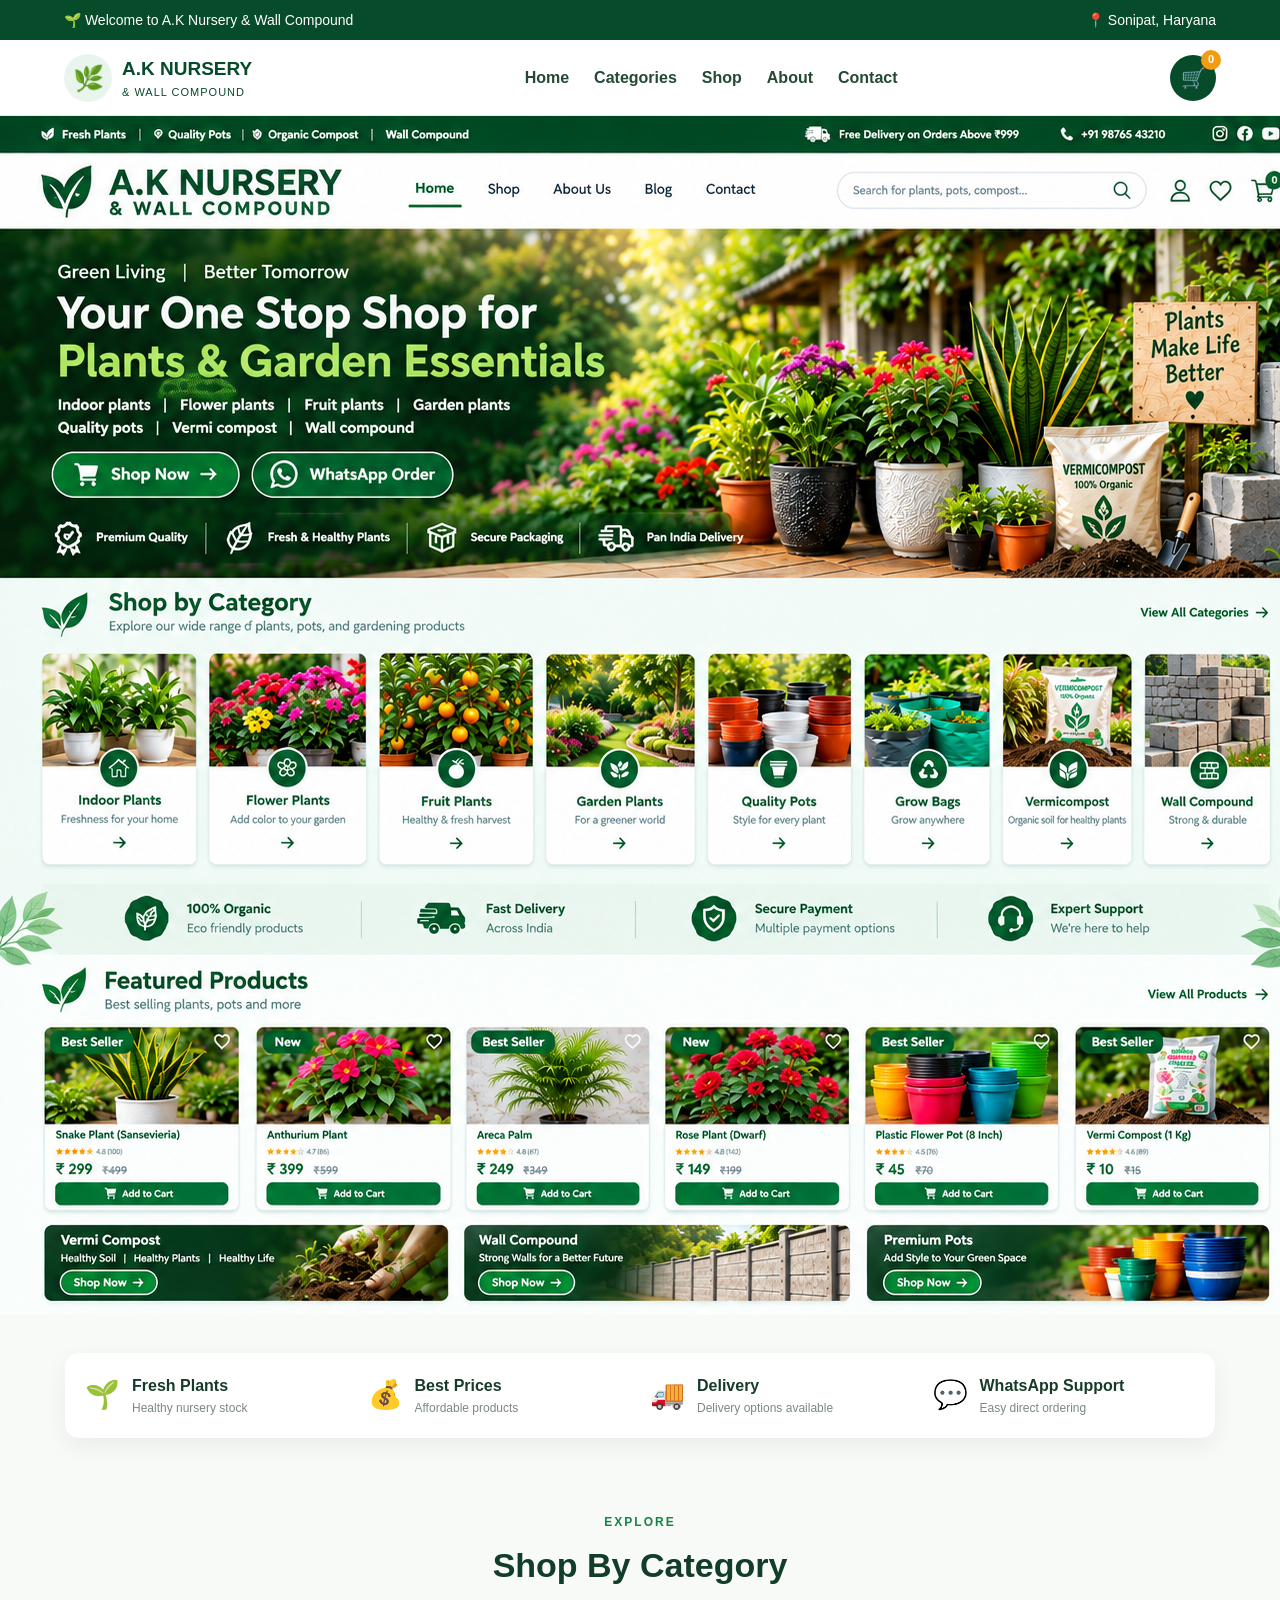
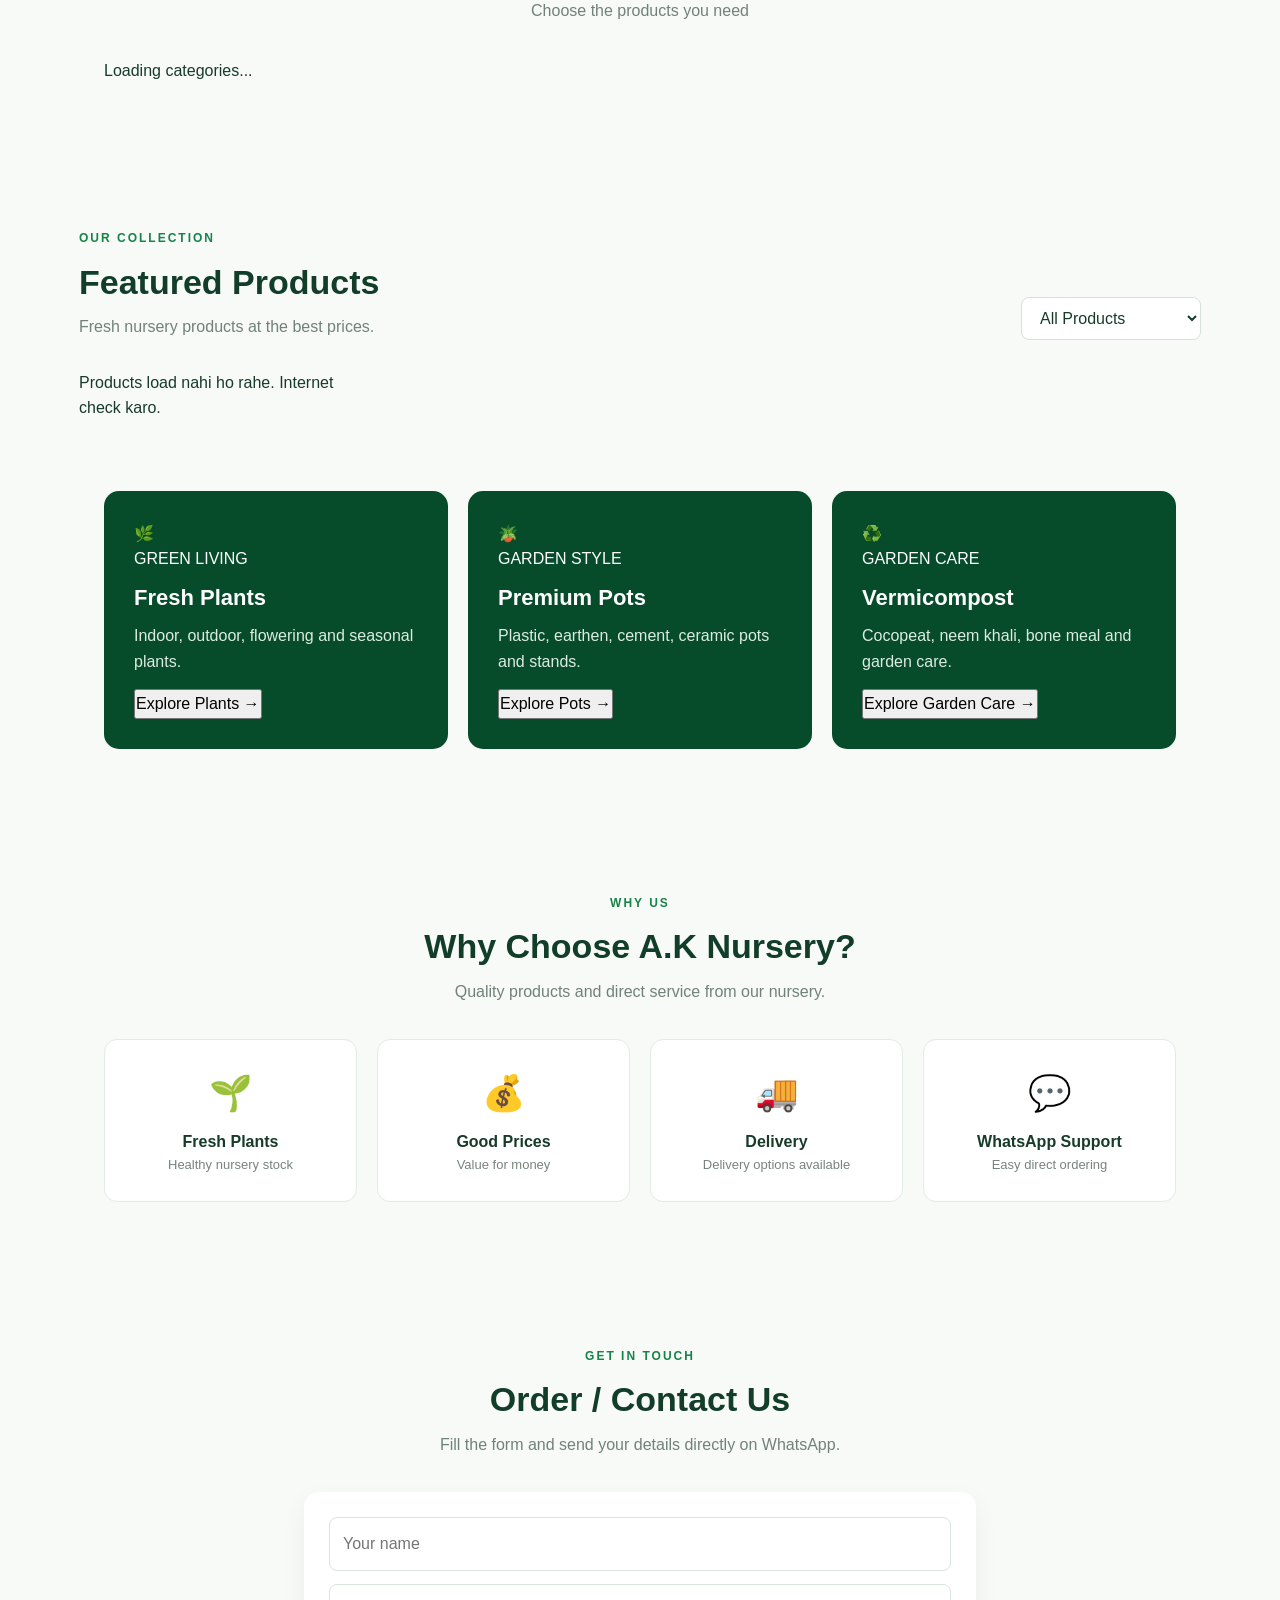
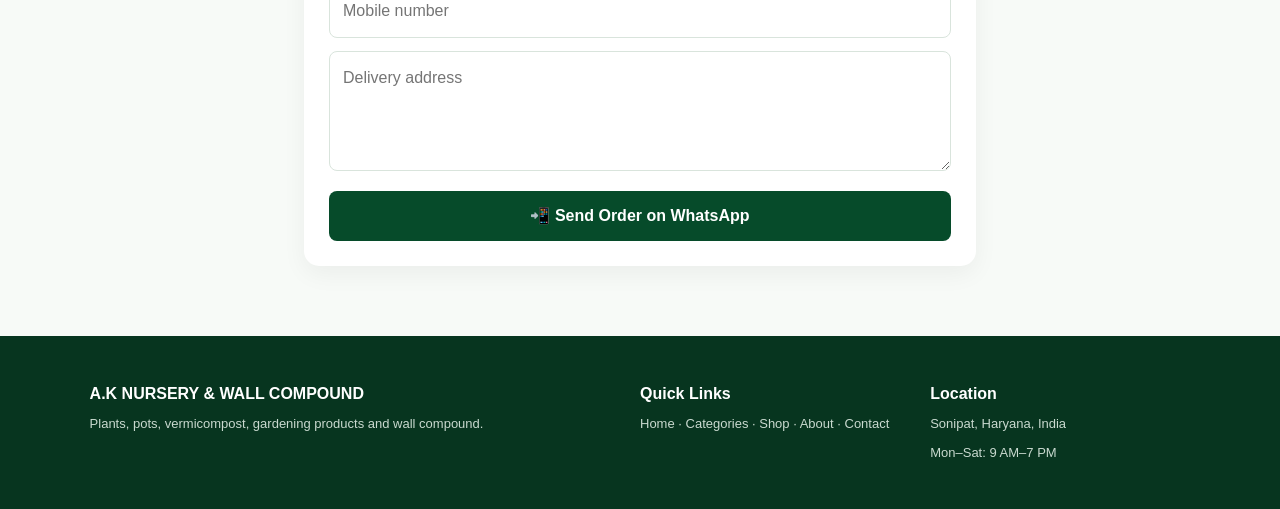
==== commit 1eeb1472: "Refactor index.html for cleaner markup Consolidate multiple meta tags and improve HTML structure." ====
--- a/index.html
+++ b/index.html
@@ -5,10 +5,7 @@
 
   <meta charset="UTF-8">
 
-  <meta
-    name="viewport"
-    content="width=device-width, initial-scale=1.0"
-  >
+  <meta name="viewport" content="width=device-width, initial-scale=1.0">
 
   <meta
     name="google-site-verification"
@@ -24,15 +21,9 @@
     content="A.K Nursery Sonipat - Plants, nursery pots, vermicompost, gardening products and wall compound at affordable prices."
   >
 
-  <meta
-    name="theme-color"
-    content="#064b2a"
-  >
-
-  <link
-    rel="stylesheet"
-    href="styles.css"
-  >
+  <meta name="theme-color" content="#064b2a">
+
+  <link rel="stylesheet" href="styles.css">
 
 </head>
 
@@ -41,360 +32,116 @@
 
 
 <!-- ========================================
-     TOP INFORMATION BAR
-======================================== -->
-
-<div class="topInfoBar">
-
-  <div class="topInfoLeft">
-
-    <span>🌿 Fresh Plants</span>
-
-    <i>|</i>
-
-    <span>🪴 Quality Pots</span>
-
-    <i>|</i>
-
-    <span>♻️ Organic Compost</span>
-
-    <i>|</i>
-
-    <span>🧱 Wall Compound</span>
-
-  </div>
-
-
-  <div class="topInfoRight">
+     TOP BAR
+======================================== -->
+
+<header>
+
+  <div class="topbar">
 
     <span>
-      🚚 Free Delivery on Orders Above ₹999
+      🌱 Welcome to A.K Nursery & Wall Compound
     </span>
 
     <span>
-      📞 +91 95553 22038
-    </span>
-
-    <span>◎</span>
-
-    <span>f</span>
-
-    <span>▶</span>
-
-  </div>
-
-</div>
-
-
-
-<!-- ========================================
-     MAIN HEADER
-======================================== -->
-
-<header class="mainHeader">
-
-
-  <!-- BRAND -->
-
-  <a
-    href="#home"
-    class="newBrand"
-  >
-
-    <div class="brandLeaf">
-      🌿
-    </div>
-
-
-    <div class="brandText">
-
-      <strong>
-        A.K NURSERY
-      </strong>
-
-      <small>
-        & WALL COMPOUND
-      </small>
-
-    </div>
-
-  </a>
-
-
-
-  <!-- NAVIGATION -->
-
-  <nav class="mainNav">
-
-    <a
-      href="#home"
-      class="active"
-    >
-      Home
+      📍 Sonipat, Haryana
+    </span>
+
+  </div>
+
+
+<!-- ========================================
+     NAVIGATION
+======================================== -->
+
+  <nav class="nav">
+
+    <a href="#home" class="brand">
+
+      <div class="logo">
+        🌿
+      </div>
+
+      <div>
+
+        <b>
+          A.K NURSERY
+        </b>
+
+        <small>
+          & WALL COMPOUND
+        </small>
+
+      </div>
+
     </a>
 
-    <a href="#categories">
-      Shop
-    </a>
-
-    <a href="#about">
-      About Us
-    </a>
-
-    <a href="#products">
-      Products
-    </a>
-
-    <a href="#contact">
-      Contact
-    </a>
+
+    <div class="links">
+
+      <a href="#home">
+        Home
+      </a>
+
+      <a href="#categories">
+        Categories
+      </a>
+
+      <a href="#products">
+        Shop
+      </a>
+
+      <a href="#about">
+        About
+      </a>
+
+      <a href="#contact">
+        Contact
+      </a>
+
+    </div>
+
+
+    <div class="navActions">
+
+      <button
+        class="cartBtn"
+        onclick="openCart()"
+        aria-label="Open cart"
+      >
+
+        🛒
+
+        <span id="cartCount">
+          0
+        </span>
+
+      </button>
+
+    </div>
 
   </nav>
 
-
-
-  <!-- HEADER ACTIONS -->
-
-  <div class="headerActions">
-
-
-    <div class="searchBox">
-
-      <input
-        type="search"
-        id="siteSearch"
-        placeholder="Search for plants, pots, compost..."
-      >
-
-      <button
-        type="button"
-        onclick="searchProducts()"
-        aria-label="Search"
-      >
-        🔍
-      </button>
-
-    </div>
-
-
-
-    <button
-      class="headerIcon"
-      type="button"
-      aria-label="Account"
-    >
-      ♙
-    </button>
-
-
-    <button
-      class="headerIcon"
-      type="button"
-      aria-label="Wishlist"
-    >
-      ♡
-    </button>
-
-
-
-    <button
-      class="headerCart"
-      onclick="openCart()"
-      aria-label="Open cart"
-    >
-
-      🛒
-
-      <span id="cartCount">
-        0
-      </span>
-
-    </button>
-
-
-  </div>
-
 </header>
 
 
 
-<!-- ========================================
-     MAIN
-======================================== -->
-
 <main>
 
 
-
-<!-- ========================================
-     HERO SECTION
+<!-- ========================================
+     HOME / BANNER
 ======================================== -->
 
 <section
   id="home"
-  class="realHero"
+  class="mainBanner"
 >
 
-
-  <div class="heroGlow glow1"></div>
-
-  <div class="heroGlow glow2"></div>
-
-
-
-  <div class="realHeroContent">
-
-
-    <div class="heroBadge">
-
-      🌿 A.K NURSERY & WALL COMPOUND
-
-    </div>
-
-
-
-    <h1>
-
-      Bring Nature
-
-      <span>
-        Into Your Space
-      </span>
-
-    </h1>
-
-
-
-    <p>
-
-      Fresh plants, premium pots,
-      vermicompost, gardening essentials
-      & wall compound — all at one place.
-
-    </p>
-
-
-
-    <div class="realHeroButtons">
-
-
-      <button
-        class="heroPrimaryBtn"
-        onclick="document.getElementById('products').scrollIntoView({behavior:'smooth'})"
-      >
-
-        🛒 Shop Now →
-
-      </button>
-
-
-
-      <button
-        class="heroWhatsAppBtn"
-        onclick="window.open('https://wa.me/919555322038','_blank')"
-      >
-
-        💬 WhatsApp Order
-
-      </button>
-
-
-    </div>
-
-
-
-    <div class="heroTrust">
-
-
-      <div>
-
-        <strong>
-          🌱 Fresh
-        </strong>
-
-        <span>
-          Healthy Plants
-        </span>
-
-      </div>
-
-
-
-      <div>
-
-        <strong>
-          🪴 Premium
-        </strong>
-
-        <span>
-          Quality Pots
-        </span>
-
-      </div>
-
-
-
-      <div>
-
-        <strong>
-          ♻️ Natural
-        </strong>
-
-        <span>
-          Vermicompost
-        </span>
-
-      </div>
-
-
-
-      <div>
-
-        <strong>
-          🚚 Easy
-        </strong>
-
-        <span>
-          Delivery
-        </span>
-
-      </div>
-
-
-    </div>
-
-
-  </div>
-
-
-
-  <!-- HERO VISUAL -->
-
-  <div class="heroPlantVisual">
-
-
-    <div class="plantCircle">
-      🌿
-    </div>
-
-
-    <div class="floatingCard cardOne">
-      🌱 Fresh Plants
-    </div>
-
-
-    <div class="floatingCard cardTwo">
-      🪴 Premium Pots
-    </div>
-
-
-    <div class="floatingCard cardThree">
-      ♻️ Vermicompost
-    </div>
-
-
-  </div>
-
+  <img
+    src="banner.png"
+    alt="A.K Nursery Plants, Pots and Garden Products"
+  >
 
 </section>
 
@@ -405,7 +152,6 @@
 ======================================== -->
 
 <section class="featureStrip">
-
 
   <div>
 
@@ -428,7 +174,6 @@
   </div>
 
 
-
   <div>
 
     <span class="featureEmoji">
@@ -450,7 +195,6 @@
   </div>
 
 
-
   <div>
 
     <span class="featureEmoji">
@@ -472,7 +216,6 @@
   </div>
 
 
-
   <div>
 
     <span class="featureEmoji">
@@ -492,7 +235,6 @@
     </div>
 
   </div>
-
 
 </section>
 
@@ -507,7 +249,6 @@
   class="section categorySection"
 >
 
-
   <div class="sectionTitle">
 
     <span>
@@ -525,9 +266,6 @@
   </div>
 
 
-
-  <!-- SUPABASE CATEGORIES -->
-
   <div class="categories">
 
     <p class="loading">
@@ -535,7 +273,6 @@
     </p>
 
   </div>
-
 
 </section>
 
@@ -550,9 +287,7 @@
   class="section productsSection"
 >
 
-
   <div class="sectionHead">
-
 
     <div>
 
@@ -569,7 +304,6 @@
       </p>
 
     </div>
-
 
 
     <select
@@ -583,12 +317,8 @@
 
     </select>
 
-
-  </div>
-
-
-
-  <!-- SUPABASE PRODUCTS -->
+  </div>
+
 
   <div
     id="productGrid"
@@ -601,27 +331,22 @@
 
   </div>
 
-
 </section>
 
 
 
 <!-- ========================================
-     PROMO SECTION
+     PROMO BANNERS
 ======================================== -->
 
 <section class="promoSection">
 
 
-  <!-- PLANTS -->
-
   <div class="promoCard">
-
 
     <div class="promoIcon">
       🌿
     </div>
-
 
     <div>
 
@@ -637,7 +362,6 @@
         Indoor, outdoor, flowering
         and seasonal plants.
       </p>
-
 
       <button
         onclick="filterCat('Plants')"
@@ -647,20 +371,15 @@
 
     </div>
 
-
-  </div>
-
-
-
-  <!-- POTS -->
+  </div>
+
+
 
   <div class="promoCard">
-
 
     <div class="promoIcon">
       🪴
     </div>
-
 
     <div>
 
@@ -676,7 +395,6 @@
         Plastic, earthen, cement,
         ceramic pots and stands.
       </p>
-
 
       <button
         onclick="filterCat('Pots')"
@@ -686,20 +404,15 @@
 
     </div>
 
-
-  </div>
-
-
-
-  <!-- VERMICOMPOST -->
+  </div>
+
+
 
   <div class="promoCard">
-
 
     <div class="promoIcon">
       ♻️
     </div>
-
 
     <div>
 
@@ -715,7 +428,6 @@
         Cocopeat, neem khali,
         bone meal and garden care.
       </p>
-
 
       <button
         onclick="filterCat('Vermicompost')"
@@ -725,7 +437,6 @@
 
     </div>
 
-
   </div>
 
 
@@ -742,7 +453,6 @@
   class="about section"
 >
 
-
   <div class="sectionTitle">
 
     <span>
@@ -761,7 +471,6 @@
   </div>
 
 
-
   <div class="features">
 
 
@@ -782,7 +491,6 @@
     </div>
 
 
-
     <div>
 
       <div class="featureIcon">
@@ -800,7 +508,6 @@
     </div>
 
 
-
     <div>
 
       <div class="featureIcon">
@@ -818,7 +525,6 @@
     </div>
 
 
-
     <div>
 
       <div class="featureIcon">
@@ -837,7 +543,6 @@
 
 
   </div>
-
 
 </section>
 
@@ -852,7 +557,6 @@
   class="section contact"
 >
 
-
   <div class="sectionTitle">
 
     <span>
@@ -871,9 +575,7 @@
   </div>
 
 
-
   <form onsubmit="sendOrder(event)">
-
 
     <input
       id="name"
@@ -883,7 +585,6 @@
     >
 
 
-
     <input
       id="phone"
       type="tel"
@@ -892,7 +593,6 @@
     >
 
 
-
     <textarea
       id="address"
       required
@@ -900,24 +600,18 @@
     ></textarea>
 
 
-
     <button
       class="btn"
       type="submit"
     >
-
       📲 Send Order on WhatsApp
-
     </button>
 
-
   </form>
 
-
 </section>
 
 
-
 </main>
 
 
@@ -927,7 +621,6 @@
 ======================================== -->
 
 <footer>
-
 
   <div>
 
@@ -943,7 +636,6 @@
   </div>
 
 
-
   <div>
 
     <b>
@@ -957,7 +649,6 @@
   </div>
 
 
-
   <div>
 
     <b>
@@ -974,13 +665,12 @@
 
   </div>
 
-
 </footer>
 
 
 
 <!-- ========================================
-     CART MODAL
+     CART
 ======================================== -->
 
 <div
@@ -988,9 +678,7 @@
   class="modal hidden"
 >
 
-
   <div class="cart">
-
 
     <button
       class="close"
@@ -1001,15 +689,12 @@
     </button>
 
 
-
     <h2>
       🛒 Your Cart
     </h2>
 
 
-
     <div id="cartItems"></div>
-
 
 
     <div class="total">
@@ -1018,18 +703,14 @@
       ₹<span id="cartTotal">0</span>
 
     </div>
-
 
 
     <button
       class="btn checkoutBtn"
       onclick="checkout()"
     >
-
       📲 Order Cart on WhatsApp
-
     </button>
-
 
   </div>
 
@@ -1045,7 +726,6 @@
   id="imageViewer"
   class="imageViewer hidden"
 >
-
 
   <button
     class="imageViewerClose"
@@ -1056,14 +736,12 @@
   </button>
 
 
-
   <img
     id="viewerImage"
     src=""
     alt="Product"
   >
 
-
 </div>
 
 
--- a/styles.css
+++ b/styles.css
@@ -1,249 +1,898 @@
-* {
-  margin: 0;
-  padding: 0;
-  box-sizing: border-box;
-  font-family: 'Poppins', sans-serif;
-}
-
-:root {
-  --primary-color: #0d5c3a;
-  --secondary-color: #11814e;
-  --light-bg: #f4f8f5;
-  --dark-text: #2c3e50;
-}
-
-/* Top Bar */
-.top-bar {
-  background-color: #073822;
-  color: #fff;
-  display: flex;
-  justify-content: space-between;
-  padding: 8px 5%;
-  font-size: 13px;
-}
-.top-bar-right {
-  display: flex;
-  gap: 15px;
-  align-items: center;
-}
-.social-icons a {
-  color: white;
-  margin-left: 8px;
-}
-
-/* Header / Navbar */
-.navbar {
-  display: flex;
-  justify-content: space-between;
-  align-items: center;
-  padding: 15px 5%;
-  background: #fff;
-  box-shadow: 0 2px 10px rgba(0,0,0,0.05);
-  sticky: top;
-}
-.logo {
-  display: flex;
-  align-items: center;
-  gap: 10px;
-  color: var(--primary-color);
-}
-.logo-icon {
-  font-size: 28px;
-}
-.logo h1 {
-  font-size: 18px;
-  line-height: 1;
-}
-.logo span {
-  font-size: 10px;
-  letter-spacing: 1px;
-}
-
-.nav-links {
-  display: flex;
-  list-style: none;
-  gap: 20px;
-}
-.nav-links a {
-  text-decoration: none;
-  color: #333;
-  font-weight: 500;
-}
-.nav-links a.active {
-  color: var(--primary-color);
-  font-weight: 700;
-}
-
-.search-box {
-  display: flex;
-  border: 1px solid #ccc;
-  border-radius: 20px;
-  overflow: hidden;
-}
-.search-box input {
-  border: none;
-  padding: 8px 15px;
-  outline: none;
-  width: 250px;
-}
-.search-box button {
-  background: var(--primary-color);
-  color: white;
-  border: none;
-  padding: 8px 15px;
-  cursor: pointer;
-}
-
-.header-icons {
-  display: flex;
-  gap: 15px;
-  font-size: 18px;
-}
-.header-icons a {
-  color: #333;
-  position: relative;
-}
-.badge {
-  position: absolute;
-  top: -8px;
-  right: -8px;
-  background: red;
-  color: white;
-  font-size: 10px;
-  border-radius: 50%;
-  padding: 2px 6px;
-}
-
-/* Hero Banner */
-.hero-banner {
-  background: url('https://images.unsplash.com/photo-1585320806297-9794b3e4eeae?w=1200') center/cover no-repeat;
-  height: 420px;
-  position: relative;
-  display: flex;
-  align-items: center;
-  padding: 0 5%;
-  color: white;
-}
-.hero-overlay {
-  position: absolute;
-  top: 0; left: 0; right: 0; bottom: 0;
-  background: rgba(0, 0, 0, 0.45);
-}
-.hero-content {
-  position: relative;
-  z-index: 1;
-  max-width: 600px;
-}
-.hero-content h2 {
-  font-size: 36px;
-  margin: 10px 0;
-}
-.hero-content h2 span {
-  color: #8ce196;
-}
-.hero-buttons {
-  margin-top: 20px;
-  display: flex;
-  gap: 15px;
-}
-.btn {
-  padding: 10px 20px;
-  border-radius: 25px;
-  text-decoration: none;
-  font-weight: 600;
-  display: inline-flex;
-  align-items: center;
-  gap: 8px;
-}
-.btn-primary { background: var(--primary-color); color: white; }
-.btn-whatsapp { background: #25D366; color: white; }
-
-/* Highlights Strip */
-.highlights-strip {
-  background: #0d5c3a;
-  color: white;
-  display: flex;
-  justify-content: space-around;
-  padding: 12px 5%;
-  font-size: 14px;
-}
-
-/* Sections Global */
-.container { padding: 40px 5%; }
-.section-header {
-  display: flex;
-  justify-content: space-between;
-  align-items: flex-end;
-  margin-bottom: 25px;
-}
-.view-all {
-  color: var(--primary-color);
-  font-weight: 600;
-  text-decoration: none;
-}
-
-/* Grids */
-.grid {
-  display: grid;
-  gap: 20px;
-}
-.category-grid { grid-template-columns: repeat(auto-fit, minmax(160px, 1fr)); }
-.category-card {
-  text-align: center;
-  background: var(--light-bg);
-  padding: 15px;
-  border-radius: 12px;
-}
-.category-card img {
-  width: 100%;
-  height: 120px;
-  object-fit: cover;
-  border-radius: 8px;
-}
-
-.product-grid { grid-template-columns: repeat(auto-fit, minmax(220px, 1fr)); }
-.product-card {
-  border: 1px solid #eee;
-  border-radius: 10px;
-  padding: 15px;
-  position: relative;
-  background: white;
-}
-.product-card img {
-  width: 100%;
-  height: 180px;
-  object-fit: cover;
-  border-radius: 8px;
-}
-.badge-seller { position: absolute; top: 10px; left: 10px; background: var(--primary-color); color: white; padding: 2px 8px; font-size: 11px; border-radius: 4px; }
-.badge-new { position: absolute; top: 10px; left: 10px; background: #27ae60; color: white; padding: 2px 8px; font-size: 11px; border-radius: 4px; }
-.wishlist-btn { position: absolute; top: 10px; right: 10px; border: none; background: white; border-radius: 50%; padding: 6px; cursor: pointer; }
-.price { font-size: 18px; font-weight: 700; color: var(--primary-color); margin: 10px 0; }
-.old-price { font-size: 13px; color: #888; text-decoration: line-through; margin-left: 5px; }
-.btn-cart { width: 100%; background: var(--primary-color); color: white; border: none; padding: 8px; border-radius: 6px; cursor: pointer; }
-
-/* Features Bar */
-.features-bar {
-  background: var(--light-bg);
-  display: flex;
-  justify-content: space-around;
-  padding: 25px 5%;
-}
-.feature-box { display: flex; align-items: center; gap: 12px; }
-.feature-box i { font-size: 28px; color: var(--primary-color); }
-
-/* Get in Touch Section */
-.get-in-touch {
-  background: #eef6f0;
-  display: flex;
-  justify-content: space-between;
-  align-items: center;
-  padding: 30px 5%;
-}
-
-/* Footer */
-footer { background: #073822; color: white; padding: 40px 5% 10px; }
-.footer-container { display: grid; grid-template-columns: repeat(auto-fit, minmax(200px, 1fr)); gap: 30px; margin-bottom: 30px; }
-.footer-links ul { list-style: none; }
-.footer-links a { color: #ccc; text-decoration: none; font-size: 14px; line-height: 2; }
-.footer-bottom { text-align: center; border-top: 1px solid #1a5e3e; padding-top: 15px; font-size: 12px; color: #aaa; }
+*{
+  box-sizing:border-box;
+  margin:0;
+  padding:0;
+}
+
+html{
+  scroll-behavior:smooth;
+}
+
+body{
+  font-family:Arial,Helvetica,sans-serif;
+  background:#f7faf7;
+  color:#173b29;
+  line-height:1.6;
+}
+
+a{
+  text-decoration:none;
+  color:inherit;
+}
+
+button,
+select,
+input,
+textarea{
+  font:inherit;
+}
+
+
+/* ================================
+   TOP BAR
+================================ */
+
+.topbar{
+  background:#064b2a;
+  color:#fff;
+  padding:9px 5%;
+  display:flex;
+  justify-content:space-between;
+  align-items:center;
+  font-size:14px;
+}
+
+
+/* ================================
+   NAVIGATION
+================================ */
+
+.nav{
+  min-height:76px;
+  padding:12px 5%;
+  background:#fff;
+  display:flex;
+  align-items:center;
+  justify-content:space-between;
+  gap:25px;
+  border-bottom:1px solid #e5eee7;
+  position:sticky;
+  top:0;
+  z-index:1000;
+}
+
+.brand{
+  display:flex;
+  align-items:center;
+  gap:10px;
+  color:#064b2a;
+}
+
+.logo{
+  width:48px;
+  height:48px;
+  border-radius:50%;
+  background:#e9f5ec;
+  display:grid;
+  place-items:center;
+  font-size:25px;
+}
+
+.brand b{
+  display:block;
+  font-size:19px;
+}
+
+.brand small{
+  display:block;
+  font-size:11px;
+  letter-spacing:1px;
+}
+
+.links{
+  display:flex;
+  align-items:center;
+  gap:25px;
+}
+
+.links a{
+  font-weight:600;
+  color:#244a35;
+}
+
+.links a:hover{
+  color:#0b7a42;
+}
+
+.cartBtn{
+  border:0;
+  background:#064b2a;
+  color:#fff;
+  width:46px;
+  height:46px;
+  border-radius:50%;
+  cursor:pointer;
+  font-size:20px;
+  position:relative;
+}
+
+#cartCount{
+  position:absolute;
+  top:-5px;
+  right:-5px;
+  min-width:20px;
+  height:20px;
+  padding:0 5px;
+  border-radius:20px;
+  background:#f39c12;
+  color:#fff;
+  font-size:11px;
+  display:grid;
+  place-items:center;
+  font-weight:bold;
+}
+
+
+/* ================================
+   HERO BANNER
+================================ */
+
+.hero-banner{
+  width:100%;
+  background:#064b2a;
+  overflow:hidden;
+}
+
+.hero-banner > img{
+  width:100%;
+  display:block;
+  max-height:520px;
+  object-fit:cover;
+}
+
+
+/* ================================
+   HERO CONTENT
+================================ */
+
+.hero-content{
+  max-width:1200px;
+  margin:auto;
+  padding:75px 25px;
+  text-align:center;
+  color:#fff;
+}
+
+.hero-small-title{
+  font-size:15px;
+  font-weight:700;
+  margin-bottom:15px;
+}
+
+.hero-content h1{
+  font-size:48px;
+  line-height:1.15;
+  margin-bottom:18px;
+}
+
+.hero-content h1 span{
+  display:block;
+  color:#a9e878;
+}
+
+.hero-products{
+  font-size:17px;
+  margin-bottom:28px;
+  opacity:.95;
+}
+
+.hero-buttons{
+  display:flex;
+  justify-content:center;
+  gap:12px;
+  flex-wrap:wrap;
+}
+
+.hero-shop-btn,
+.hero-whatsapp-btn{
+  border:0;
+  padding:13px 23px;
+  border-radius:8px;
+  cursor:pointer;
+  font-weight:700;
+}
+
+.hero-shop-btn{
+  background:#fff;
+  color:#064b2a;
+}
+
+.hero-whatsapp-btn{
+  background:#25d366;
+  color:#fff;
+}
+
+.hero-features{
+  max-width:850px;
+  margin:38px auto 0;
+  display:grid;
+  grid-template-columns:repeat(4,1fr);
+  gap:15px;
+}
+
+.hero-features div{
+  background:rgba(255,255,255,.10);
+  border:1px solid rgba(255,255,255,.15);
+  border-radius:10px;
+  padding:12px 8px;
+  font-size:13px;
+}
+
+.hero-features strong{
+  display:block;
+}
+
+
+/* ================================
+   SECTIONS
+================================ */
+
+.section{
+  max-width:1200px;
+  margin:auto;
+  padding:70px 5%;
+}
+
+.sectionTitle{
+  text-align:center;
+  margin-bottom:35px;
+}
+
+.sectionTitle > span,
+.sectionMiniTitle{
+  color:#168348;
+  font-size:12px;
+  font-weight:800;
+  letter-spacing:2px;
+}
+
+.sectionTitle h2,
+.sectionHead h2{
+  font-size:34px;
+  color:#123d28;
+  margin:5px 0;
+}
+
+.muted{
+  color:#718277;
+}
+
+
+/* ================================
+   FEATURE STRIP
+================================ */
+
+.featureStrip{
+  max-width:1150px;
+  margin:30px auto 0;
+  padding:20px;
+  background:#fff;
+  border-radius:14px;
+  box-shadow:0 8px 25px rgba(0,0,0,.06);
+  display:grid;
+  grid-template-columns:repeat(4,1fr);
+  gap:20px;
+}
+
+.featureStrip > div{
+  display:flex;
+  align-items:center;
+  gap:12px;
+}
+
+.featureStrip > div > span{
+  font-size:28px;
+}
+
+.featureStrip strong,
+.featureStrip span{
+  display:block;
+}
+
+.featureStrip div div span{
+  color:#7b897f;
+  font-size:12px;
+}
+
+
+/* ================================
+   CATEGORIES
+================================ */
+
+.categories{
+  display:grid;
+  grid-template-columns:repeat(4,1fr);
+  gap:15px;
+}
+
+.categories button{
+  border:1px solid #dce9df;
+  background:#fff;
+  color:#17482e;
+  padding:20px 12px;
+  border-radius:12px;
+  cursor:pointer;
+  font-weight:700;
+  font-size:15px;
+  transition:.2s;
+  box-shadow:0 5px 15px rgba(0,0,0,.04);
+}
+
+.categories button:hover{
+  transform:translateY(-3px);
+  border-color:#168348;
+  background:#f0f8f2;
+}
+
+
+/* ================================
+   PRODUCTS
+================================ */
+
+.productsSection{
+  max-width:1250px;
+}
+
+.sectionHead{
+  display:flex;
+  justify-content:space-between;
+  align-items:end;
+  gap:20px;
+  margin-bottom:30px;
+}
+
+#filter{
+  min-width:180px;
+  padding:11px 14px;
+  border:1px solid #d5e2d8;
+  border-radius:8px;
+  background:#fff;
+  color:#173b29;
+}
+
+.grid{
+  display:grid;
+  grid-template-columns:repeat(4,1fr);
+  gap:20px;
+}
+
+.card{
+  background:#fff;
+  border:1px solid #e4ece6;
+  border-radius:14px;
+  overflow:hidden;
+  box-shadow:0 8px 22px rgba(0,0,0,.05);
+  transition:.25s;
+}
+
+.card:hover{
+  transform:translateY(-4px);
+  box-shadow:0 12px 28px rgba(0,0,0,.09);
+}
+
+.pic{
+  height:245px;
+  background:#eef5ef;
+  overflow:hidden;
+}
+
+.productImage{
+  width:100%;
+  height:100%;
+  object-fit:cover;
+  display:block;
+  cursor:pointer;
+}
+
+.imageFallback{
+  width:100%;
+  height:100%;
+  display:grid;
+  place-items:center;
+  font-size:55px;
+}
+
+.cardBody{
+  padding:17px;
+}
+
+.tag{
+  display:inline-block;
+  background:#edf7ef;
+  color:#14733d;
+  padding:4px 9px;
+  border-radius:20px;
+  font-size:11px;
+  font-weight:700;
+}
+
+.card h3{
+  margin:8px 0;
+  font-size:19px;
+  color:#173d28;
+}
+
+.cardBody p{
+  color:#718078;
+  font-size:13px;
+}
+
+.price{
+  margin:12px 0 5px;
+  color:#064b2a;
+  font-size:22px;
+  font-weight:800;
+}
+
+.old{
+  color:#999;
+  text-decoration:line-through;
+  font-size:14px;
+  margin-left:7px;
+  font-weight:500;
+}
+
+.extraCharges{
+  color:#777;
+  font-size:11px;
+  line-height:1.7;
+  margin:8px 0 13px;
+}
+
+.btn{
+  width:100%;
+  border:0;
+  border-radius:8px;
+  padding:12px;
+  background:#064b2a;
+  color:#fff;
+  cursor:pointer;
+  font-weight:700;
+}
+
+.btn:hover{
+  background:#08643a;
+}
+
+.btn:disabled{
+  background:#999;
+  cursor:not-allowed;
+}
+
+
+/* ================================
+   PROMO
+================================ */
+
+.promoSection{
+  max-width:1200px;
+  margin:0 auto;
+  padding:0 5% 70px;
+  display:grid;
+  grid-template-columns:repeat(3,1fr);
+  gap:20px;
+}
+
+.promoCard{
+  background:#064b2a;
+  color:#fff;
+  padding:30px;
+  border-radius:15px;
+}
+
+.promoCard > span{
+  font-size:30px;
+}
+
+.promoCard h3{
+  font-size:22px;
+  margin:8px 0;
+}
+
+.promoCard p{
+  color:#dcece1;
+  margin-bottom:15px;
+}
+
+.promoCard a{
+  color:#a9e878;
+  font-weight:700;
+}
+
+
+/* ================================
+   ABOUT
+================================ */
+
+.features{
+  display:grid;
+  grid-template-columns:repeat(4,1fr);
+  gap:20px;
+}
+
+.features > div{
+  background:#fff;
+  border:1px solid #e2ebe4;
+  border-radius:13px;
+  padding:25px 15px;
+  text-align:center;
+}
+
+.featureIcon{
+  font-size:35px;
+  margin-bottom:8px;
+}
+
+.features b,
+.features span{
+  display:block;
+}
+
+.features span{
+  color:#77847c;
+  font-size:13px;
+}
+
+
+/* ================================
+   CONTACT
+================================ */
+
+.contact{
+  max-width:800px;
+}
+
+.contact form{
+  background:#fff;
+  padding:25px;
+  border-radius:15px;
+  box-shadow:0 8px 25px rgba(0,0,0,.05);
+}
+
+.contact input,
+.contact textarea{
+  width:100%;
+  padding:13px;
+  margin-bottom:13px;
+  border:1px solid #d9e4dc;
+  border-radius:8px;
+  outline:none;
+}
+
+.contact textarea{
+  min-height:120px;
+  resize:vertical;
+}
+
+.contact input:focus,
+.contact textarea:focus{
+  border-color:#168348;
+}
+
+
+/* ================================
+   FOOTER
+================================ */
+
+footer{
+  background:#07351f;
+  color:#fff;
+  padding:45px 7%;
+  display:grid;
+  grid-template-columns:2fr 1fr 1fr;
+  gap:30px;
+}
+
+footer b{
+  font-size:16px;
+}
+
+footer p{
+  color:#c9d9cf;
+  font-size:13px;
+  margin-top:8px;
+}
+
+
+/* ================================
+   CART
+================================ */
+
+.modal{
+  position:fixed;
+  inset:0;
+  background:rgba(0,0,0,.55);
+  z-index:9998;
+  display:flex;
+  align-items:center;
+  justify-content:center;
+  padding:15px;
+}
+
+.hidden{
+  display:none!important;
+}
+
+.cart{
+  width:100%;
+  max-width:550px;
+  max-height:90vh;
+  overflow:auto;
+  background:#fff;
+  border-radius:15px;
+  padding:25px;
+  position:relative;
+}
+
+.close{
+  position:absolute;
+  top:12px;
+  right:15px;
+  width:38px;
+  height:38px;
+  border:0;
+  border-radius:50%;
+  background:#eee;
+  font-size:25px;
+  cursor:pointer;
+}
+
+.cart h2{
+  margin-bottom:20px;
+  color:#064b2a;
+}
+
+.cartRow{
+  display:flex;
+  align-items:center;
+  justify-content:space-between;
+  gap:12px;
+  padding:12px 0;
+  border-bottom:1px solid #eee;
+}
+
+.cartProduct{
+  display:flex;
+  align-items:center;
+  gap:10px;
+}
+
+.cartImage,
+.cartImageFallback{
+  width:60px;
+  height:60px;
+  border-radius:8px;
+  object-fit:cover;
+  background:#eef5ef;
+  display:grid;
+  place-items:center;
+  font-size:25px;
+}
+
+.qtyControls{
+  display:flex;
+  align-items:center;
+  gap:7px;
+  margin-top:7px;
+}
+
+.qtyControls button{
+  border:1px solid #d7e2da;
+  background:#fff;
+  border-radius:5px;
+  min-width:28px;
+  height:28px;
+  cursor:pointer;
+}
+
+.total{
+  text-align:right;
+  padding:18px 0;
+  font-size:20px;
+  font-weight:800;
+  color:#064b2a;
+}
+
+.checkoutBtn{
+  margin-top:5px;
+}
+
+
+/* ================================
+   PRODUCT GALLERY
+================================ */
+
+#productGalleryViewer{
+  overflow:hidden;
+}
+
+#galleryMainImage{
+  border-radius:8px;
+}
+
+#galleryClose:hover,
+#galleryPrev:hover,
+#galleryNext:hover{
+  transform:scale(1.05);
+}
+
+
+/* ================================
+   MOBILE
+================================ */
+
+@media(max-width:900px){
+
+  .links{
+    gap:12px;
+  }
+
+  .grid{
+    grid-template-columns:repeat(2,1fr);
+  }
+
+  .categories{
+    grid-template-columns:repeat(2,1fr);
+  }
+
+  .features{
+    grid-template-columns:repeat(2,1fr);
+  }
+
+  .featureStrip{
+    grid-template-columns:repeat(2,1fr);
+  }
+
+  .hero-content h1{
+    font-size:38px;
+  }
+
+}
+
+
+@media(max-width:650px){
+
+  .topbar{
+    padding:8px 15px;
+    font-size:11px;
+  }
+
+  .nav{
+    padding:10px 15px;
+  }
+
+  .brand b{
+    font-size:16px;
+  }
+
+  .brand small{
+    font-size:9px;
+  }
+
+  .logo{
+    width:40px;
+    height:40px;
+  }
+
+  .links{
+    display:none;
+  }
+
+  .hero-banner > img{
+    min-height:210px;
+    object-fit:cover;
+  }
+
+  .hero-content{
+    padding:45px 18px;
+  }
+
+  .hero-content h1{
+    font-size:31px;
+  }
+
+  .hero-products{
+    font-size:14px;
+  }
+
+  .hero-features{
+    grid-template-columns:repeat(2,1fr);
+  }
+
+  .featureStrip{
+    margin:20px 15px 0;
+    grid-template-columns:1fr 1fr;
+    padding:15px;
+    gap:15px;
+  }
+
+  .featureStrip > div > span{
+    font-size:22px;
+  }
+
+  .section{
+    padding:50px 15px;
+  }
+
+  .sectionTitle h2,
+  .sectionHead h2{
+    font-size:27px;
+  }
+
+  .sectionHead{
+    align-items:stretch;
+    flex-direction:column;
+  }
+
+  #filter{
+    width:100%;
+  }
+
+  .grid{
+    grid-template-columns:1fr 1fr;
+    gap:12px;
+  }
+
+  .pic{
+    height:180px;
+  }
+
+  .cardBody{
+    padding:12px;
+  }
+
+  .card h3{
+    font-size:16px;
+  }
+
+  .price{
+    font-size:18px;
+  }
+
+  .promoSection{
+    grid-template-columns:1fr;
+    padding:0 15px 50px;
+  }
+
+  .features{
+    grid-template-columns:1fr 1fr;
+    gap:12px;
+  }
+
+  footer{
+    grid-template-columns:1fr;
+    padding:35px 20px;
+  }
+
+}
+
+
+@media(max-width:400px){
+
+  .grid{
+    grid-template-columns:1fr;
+  }
+
+  .categories{
+    grid-template-columns:1fr 1fr;
+  }
+
+  .featureStrip{
+    grid-template-columns:1fr;
+  }
+
+  .hero-content h1{
+    font-size:27px;
+  }
+
+}
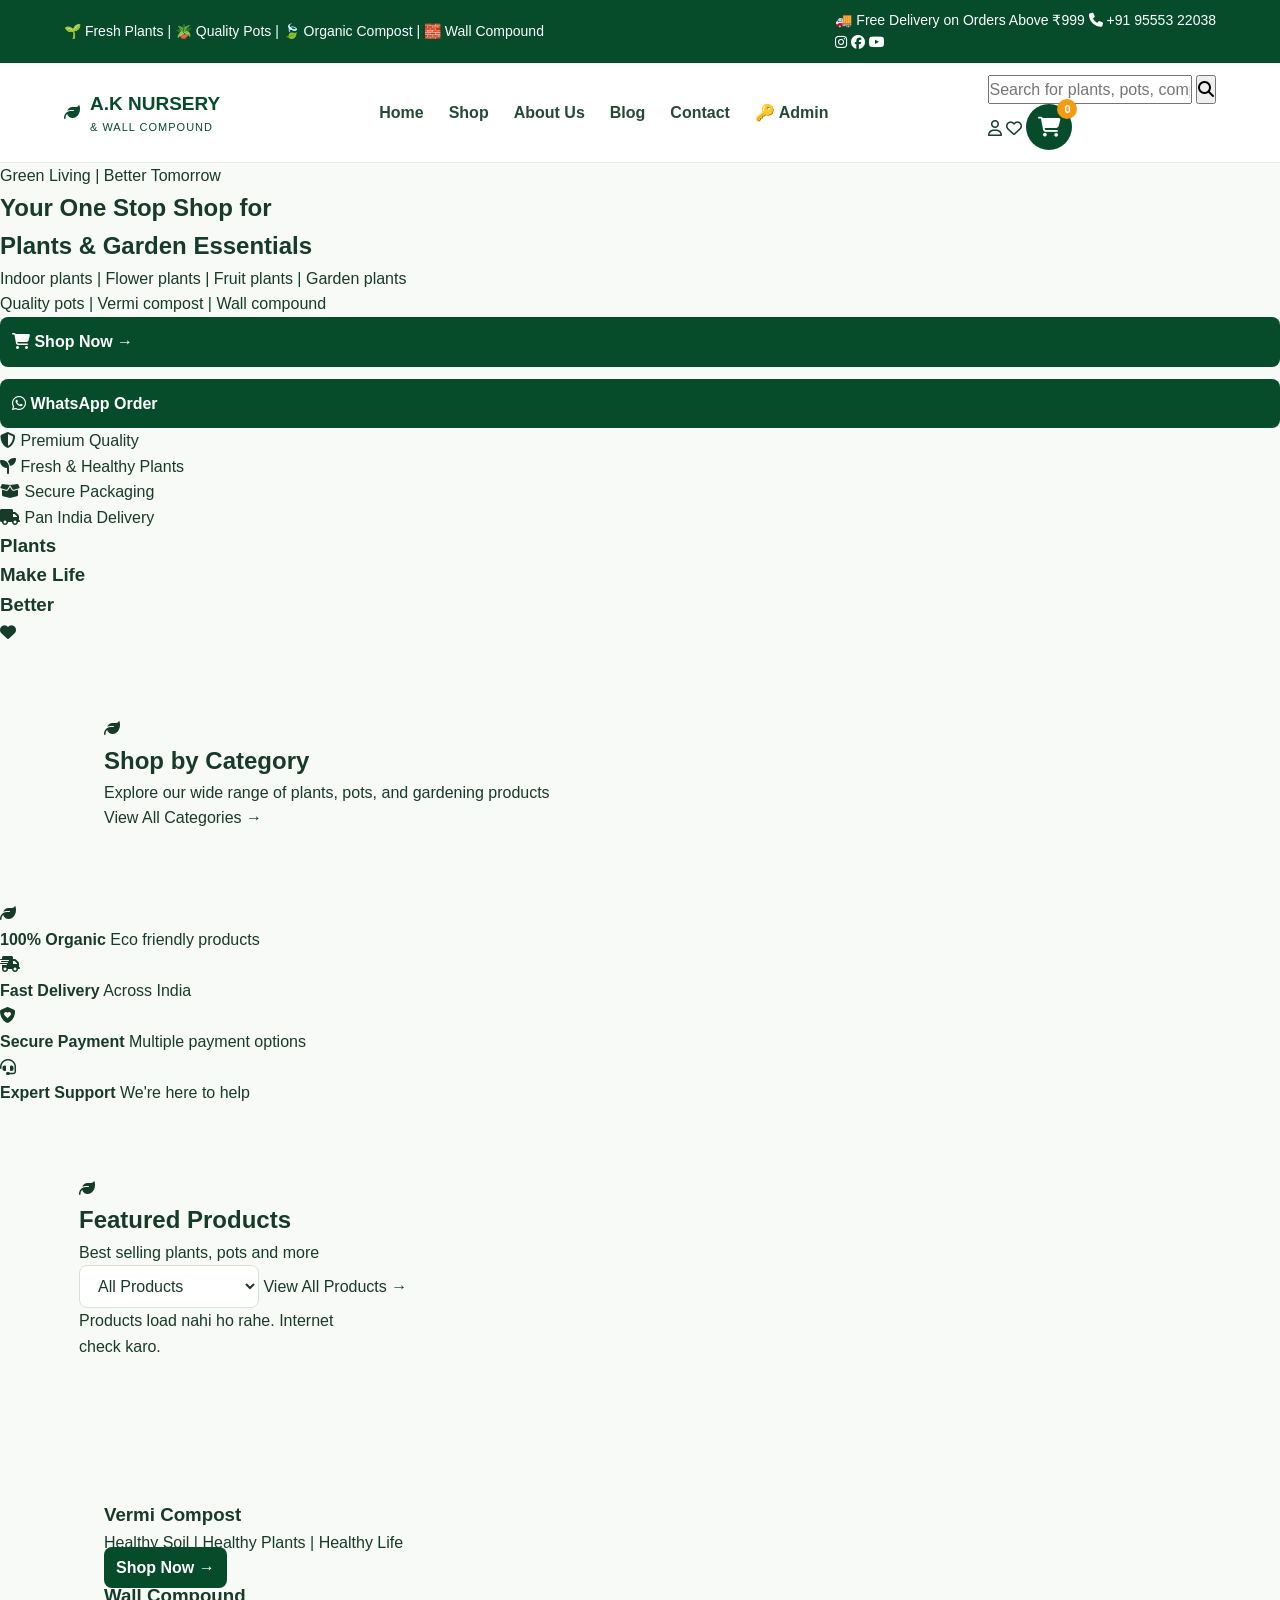
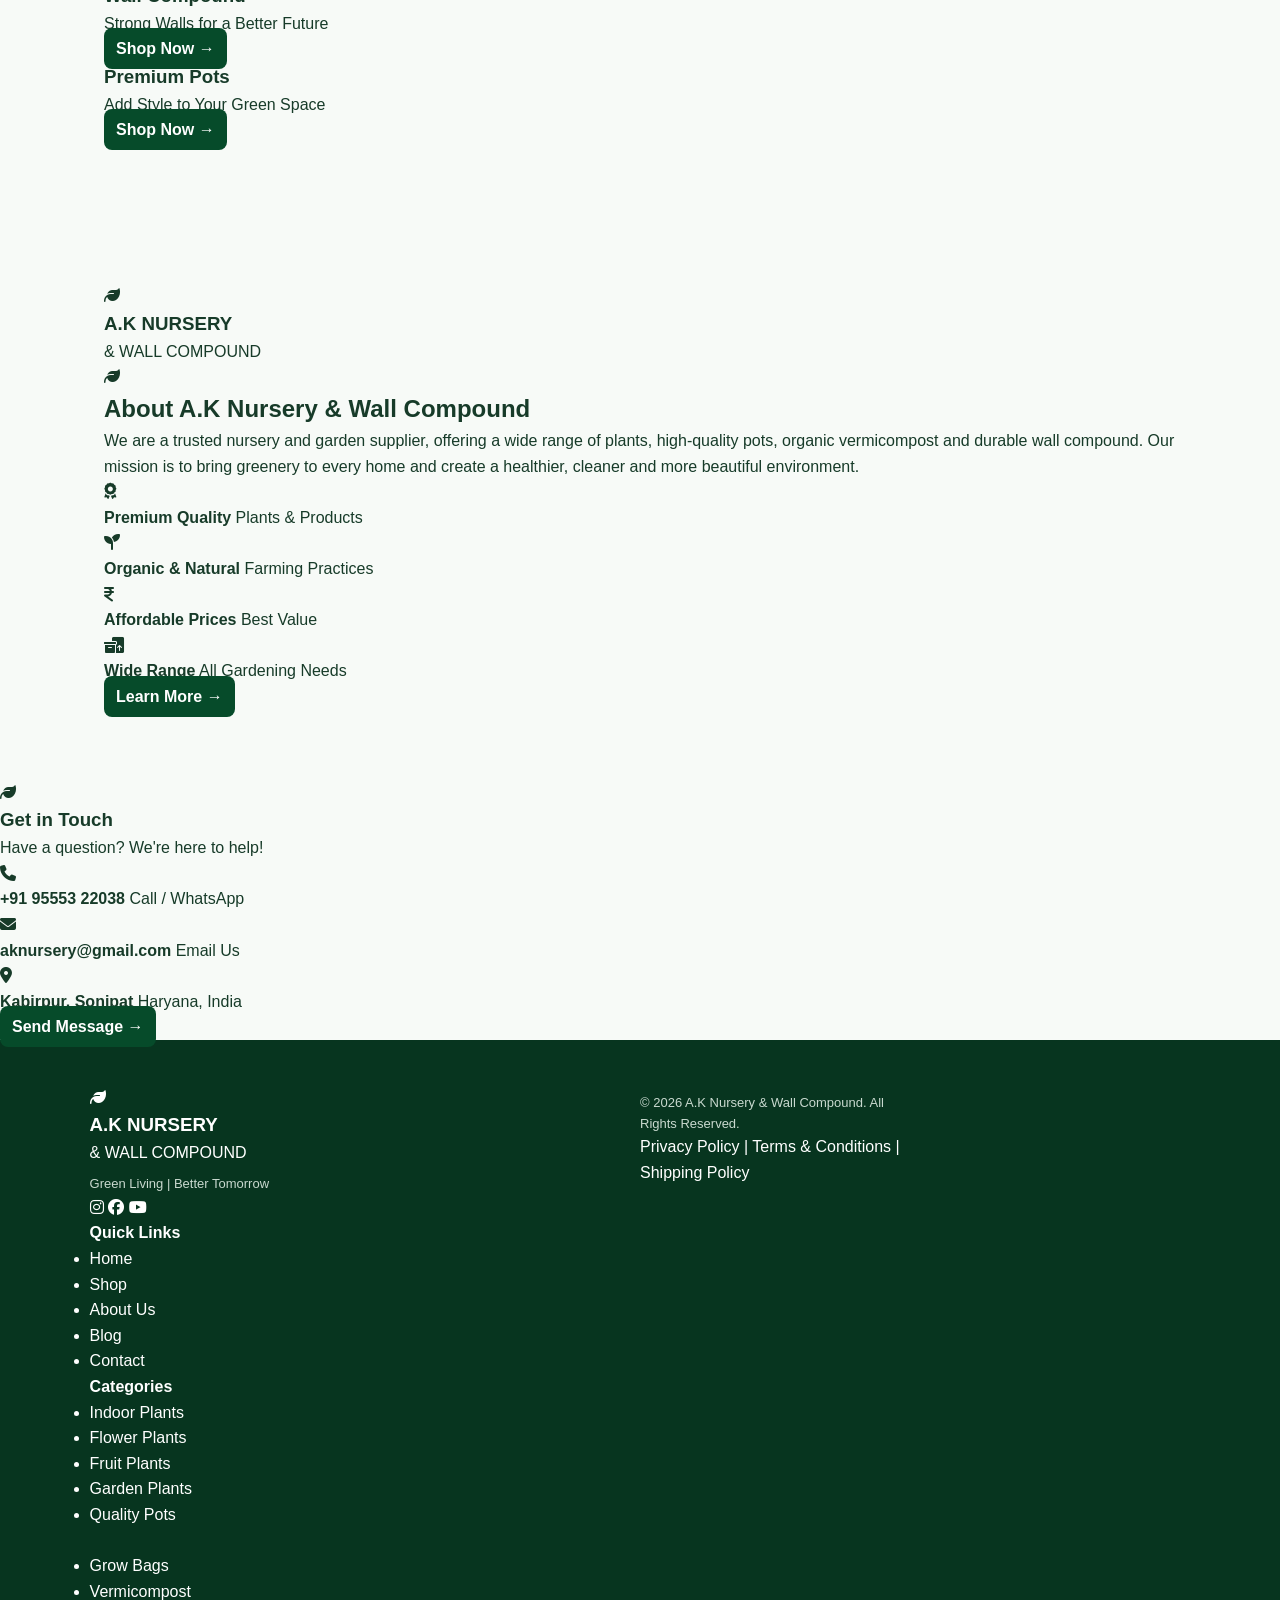
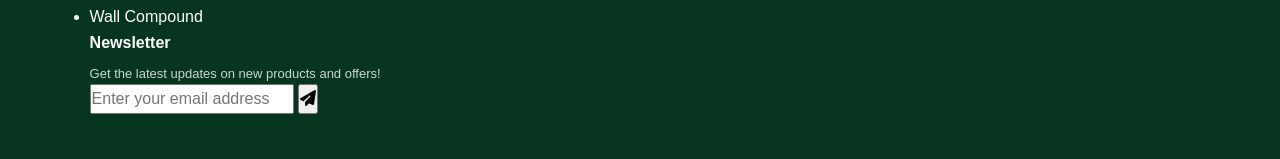
==== commit ee68e58e: "Refactor index.html for improved layout and features Updated the index.html file to enhance the stru" ====
--- a/index.html
+++ b/index.html
@@ -1,758 +1,384 @@
 <!DOCTYPE html>
 <html lang="en">
-
 <head>
-
   <meta charset="UTF-8">
-
   <meta name="viewport" content="width=device-width, initial-scale=1.0">
-
-  <meta
-    name="google-site-verification"
-    content="sQ-aHETpJEIWprl9ZOSk3eqHw9ZoTO61gKbJNMEJOfk"
-  >
-
-  <title>
-    A.K Nursery | Plants, Pots, Vermicompost & Wall Compound
-  </title>
-
-  <meta
-    name="description"
-    content="A.K Nursery Sonipat - Plants, nursery pots, vermicompost, gardening products and wall compound at affordable prices."
-  >
-
-  <meta name="theme-color" content="#064b2a">
-
+  <title>A.K NURSERY & WALL COMPOUND</title>
+  
+  <!-- Font Awesome & Google Fonts -->
+  <link rel="stylesheet" href="https://cdnjs.cloudflare.com/ajax/libs/font-awesome/6.4.0/css/all.min.css">
+  <link href="https://fonts.googleapis.com/css2?family=Poppins:wght@300;400;500;600;700;800&display=swap" rel="stylesheet">
   <link rel="stylesheet" href="styles.css">
-
 </head>
-
-
 <body>
 
-
-<!-- ========================================
-     TOP BAR
-======================================== -->
-
-<header>
-
+  <!-- Top Announcement Bar -->
   <div class="topbar">
-
-    <span>
-      🌱 Welcome to A.K Nursery & Wall Compound
-    </span>
-
-    <span>
-      📍 Sonipat, Haryana
-    </span>
-
+    <div class="topbar-left">
+      <span>🌱 Fresh Plants</span> <span>|</span> 
+      <span>🪴 Quality Pots</span> <span>|</span> 
+      <span>🍃 Organic Compost</span> <span>|</span> 
+      <span>🧱 Wall Compound</span>
+    </div>
+    <div class="topbar-right">
+      <span>🚚 Free Delivery on Orders Above ₹999</span>
+      <span><i class="fa-solid fa-phone"></i> +91 95553 22038</span>
+      <div class="social-links">
+        <a href="#"><i class="fa-brands fa-instagram"></i></a>
+        <a href="#"><i class="fa-brands fa-facebook"></i></a>
+        <a href="#"><i class="fa-brands fa-youtube"></i></a>
+      </div>
+    </div>
   </div>
 
-
-<!-- ========================================
-     NAVIGATION
-======================================== -->
-
-  <nav class="nav">
-
-    <a href="#home" class="brand">
-
-      <div class="logo">
-        🌿
-      </div>
-
-      <div>
-
-        <b>
-          A.K NURSERY
-        </b>
-
-        <small>
-          & WALL COMPOUND
-        </small>
-
-      </div>
-
-    </a>
-
-
-    <div class="links">
-
-      <a href="#home">
-        Home
-      </a>
-
-      <a href="#categories">
-        Categories
-      </a>
-
-      <a href="#products">
-        Shop
-      </a>
-
-      <a href="#about">
-        About
-      </a>
-
-      <a href="#contact">
-        Contact
-      </a>
-
-    </div>
-
-
-    <div class="navActions">
-
-      <button
-        class="cartBtn"
-        onclick="openCart()"
-        aria-label="Open cart"
-      >
-
-        🛒
-
-        <span id="cartCount">
-          0
-        </span>
-
+  <!-- Header / Navigation Bar -->
+  <header class="nav">
+    <div class="brand">
+      <div class="logo-icon"><i class="fa-solid fa-leaf"></i></div>
+      <div>
+        <b>A.K NURSERY</b>
+        <small>& WALL COMPOUND</small>
+      </div>
+    </div>
+
+    <nav class="links">
+      <a href="#" class="active">Home</a>
+      <a href="#products">Shop</a>
+      <a href="#about">About Us</a>
+      <a href="#categories">Blog</a>
+      <a href="#contact">Contact</a>
+      <a href="admin.html" target="_blank" class="admin-tag">🔑 Admin</a>
+    </nav>
+
+    <div class="header-right">
+      <div class="search-bar">
+        <input type="text" placeholder="Search for plants, pots, compost...">
+        <button><i class="fa-solid fa-magnifying-glass"></i></button>
+      </div>
+      <div class="header-actions">
+        <a href="#"><i class="fa-regular fa-user"></i></a>
+        <a href="#"><i class="fa-regular fa-heart"></i></a>
+        <button class="cartBtn" onclick="openCart()">
+          <i class="fa-solid fa-cart-shopping"></i>
+          <span id="cartCount">0</span>
+        </button>
+      </div>
+    </div>
+  </header>
+
+  <!-- Hero Section -->
+  <section class="hero-section">
+    <div class="hero-container">
+      <div class="hero-left">
+        <div class="hero-tagline-bar">
+          <span>Green Living</span> <span>|</span> <span>Better Tomorrow</span>
+        </div>
+        <h1>Your One Stop Shop for <br><span>Plants & Garden Essentials</span></h1>
+        <p class="hero-subtext">
+          Indoor plants | Flower plants | Fruit plants | Garden plants <br>
+          Quality pots | Vermi compost | Wall compound
+        </p>
+        <div class="hero-buttons">
+          <a href="#products" class="btn btn-shop"><i class="fa-solid fa-cart-shopping"></i> Shop Now &rarr;</a>
+          <a href="https://wa.me/919555322038" target="_blank" class="btn btn-whatsapp"><i class="fa-brands fa-whatsapp"></i> WhatsApp Order</a>
+        </div>
+        <div class="hero-features-grid">
+          <div><i class="fa-solid fa-shield-halved"></i> <span>Premium Quality</span></div>
+          <div><i class="fa-solid fa-seedling"></i> <span>Fresh & Healthy Plants</span></div>
+          <div><i class="fa-solid fa-box-open"></i> <span>Secure Packaging</span></div>
+          <div><i class="fa-solid fa-truck"></i> <span>Pan India Delivery</span></div>
+        </div>
+      </div>
+      
+      <div class="hero-right">
+        <div class="hero-badge-sign">
+          <h3>Plants <br>Make Life <br>Better</h3>
+          <i class="fa-solid fa-heart"></i>
+        </div>
+      </div>
+    </div>
+  </section>
+
+  <!-- Categories Section -->
+  <section class="section" id="categories">
+    <div class="section-title-row">
+      <div class="title-with-icon">
+        <i class="fa-solid fa-leaf green-icon"></i>
+        <div>
+          <h2>Shop by Category</h2>
+          <p>Explore our wide range of plants, pots, and gardening products</p>
+        </div>
+      </div>
+      <a href="#products" class="view-all">View All Categories &rarr;</a>
+    </div>
+
+    <!-- Dynamic categories rendered via script.js -->
+    <div class="categories"></div>
+  </section>
+
+  <!-- Feature Strip -->
+  <div class="feature-strip-bar">
+    <div class="feature-item">
+      <div class="feature-icon"><i class="fa-solid fa-leaf"></i></div>
+      <div>
+        <strong>100% Organic</strong>
+        <span>Eco friendly products</span>
+      </div>
+    </div>
+    <div class="feature-item">
+      <div class="feature-icon"><i class="fa-solid fa-truck-fast"></i></div>
+      <div>
+        <strong>Fast Delivery</strong>
+        <span>Across India</span>
+      </div>
+    </div>
+    <div class="feature-item">
+      <div class="feature-icon"><i class="fa-solid fa-shield-heart"></i></div>
+      <div>
+        <strong>Secure Payment</strong>
+        <span>Multiple payment options</span>
+      </div>
+    </div>
+    <div class="feature-item">
+      <div class="feature-icon"><i class="fa-solid fa-headset"></i></div>
+      <div>
+        <strong>Expert Support</strong>
+        <span>We're here to help</span>
+      </div>
+    </div>
+  </div>
+
+  <!-- Featured Products Section -->
+  <section class="section productsSection" id="products">
+    <div class="section-title-row">
+      <div class="title-with-icon">
+        <i class="fa-solid fa-leaf green-icon"></i>
+        <div>
+          <h2>Featured Products</h2>
+          <p>Best selling plants, pots and more</p>
+        </div>
+      </div>
+      <div class="filter-box">
+        <select id="filter" onchange="filterCat(this.value)">
+          <option value="All">All Products</option>
+        </select>
+        <a href="#products" class="view-all">View All Products &rarr;</a>
+      </div>
+    </div>
+
+    <div class="grid" id="productGrid">
+      <p class="loading">Loading products...</p>
+    </div>
+  </section>
+
+  <!-- Promo Banners Grid -->
+  <section class="section promo-grid">
+    <div class="promo-card promo-vermi">
+      <div class="promo-content">
+        <h3>Vermi Compost</h3>
+        <p>Healthy Soil | Healthy Plants | Healthy Life</p>
+        <a href="#products" onclick="filterCat('Vermi Compost')" class="btn btn-shop-sm">Shop Now &rarr;</a>
+      </div>
+    </div>
+    <div class="promo-card promo-wall">
+      <div class="promo-content">
+        <h3>Wall Compound</h3>
+        <p>Strong Walls for a Better Future</p>
+        <a href="#products" onclick="filterCat('Wall Compound')" class="btn btn-shop-sm">Shop Now &rarr;</a>
+      </div>
+    </div>
+    <div class="promo-card promo-pots">
+      <div class="promo-content">
+        <h3>Premium Pots</h3>
+        <p>Add Style to Your Green Space</p>
+        <a href="#products" onclick="filterCat('Pots')" class="btn btn-shop-sm">Shop Now &rarr;</a>
+      </div>
+    </div>
+  </section>
+
+  <!-- About Section -->
+  <section class="section about-section" id="about">
+    <div class="about-card">
+      <div class="about-image-col">
+        <div class="about-sign-board">
+          <i class="fa-solid fa-leaf"></i>
+          <h3>A.K NURSERY</h3>
+          <span>& WALL COMPOUND</span>
+        </div>
+      </div>
+      <div class="about-content-col">
+        <div class="about-header">
+          <i class="fa-solid fa-leaf green-icon"></i>
+          <h2>About A.K Nursery & Wall Compound</h2>
+        </div>
+        <p>We are a trusted nursery and garden supplier, offering a wide range of plants, high-quality pots, organic vermicompost and durable wall compound. Our mission is to bring greenery to every home and create a healthier, cleaner and more beautiful environment.</p>
+        
+        <div class="about-features-grid">
+          <div class="about-feature">
+            <div class="af-icon"><i class="fa-solid fa-award"></i></div>
+            <div>
+              <strong>Premium Quality</strong>
+              <span>Plants & Products</span>
+            </div>
+          </div>
+          <div class="about-feature">
+            <div class="af-icon"><i class="fa-solid fa-seedling"></i></div>
+            <div>
+              <strong>Organic & Natural</strong>
+              <span>Farming Practices</span>
+            </div>
+          </div>
+          <div class="about-feature">
+            <div class="af-icon"><i class="fa-solid fa-indian-rupee-sign"></i></div>
+            <div>
+              <strong>Affordable Prices</strong>
+              <span>Best Value</span>
+            </div>
+          </div>
+          <div class="about-feature">
+            <div class="af-icon"><i class="fa-solid fa-boxes-packing"></i></div>
+            <div>
+              <strong>Wide Range</strong>
+              <span>All Gardening Needs</span>
+            </div>
+          </div>
+        </div>
+
+        <a href="#contact" class="btn btn-dark-green">Learn More &rarr;</a>
+      </div>
+    </div>
+  </section>
+
+  <!-- Get in Touch Bar -->
+  <section class="get-in-touch-bar" id="contact">
+    <div class="touch-left">
+      <i class="fa-solid fa-leaf touch-icon"></i>
+      <div>
+        <h3>Get in Touch</h3>
+        <p>Have a question? We're here to help!</p>
+      </div>
+    </div>
+    <div class="touch-contacts">
+      <div class="touch-item">
+        <div class="circle-icon"><i class="fa-solid fa-phone"></i></div>
+        <div>
+          <strong>+91 95553 22038</strong>
+          <span>Call / WhatsApp</span>
+        </div>
+      </div>
+      <div class="touch-item">
+        <div class="circle-icon"><i class="fa-solid fa-envelope"></i></div>
+        <div>
+          <strong>aknursery@gmail.com</strong>
+          <span>Email Us</span>
+        </div>
+      </div>
+      <div class="touch-item">
+        <div class="circle-icon"><i class="fa-solid fa-location-dot"></i></div>
+        <div>
+          <strong>Kabirpur, Sonipat</strong>
+          <span>Haryana, India</span>
+        </div>
+      </div>
+    </div>
+    <a href="https://wa.me/919555322038" target="_blank" class="btn btn-touch">Send Message &rarr;</a>
+  </section>
+
+  <!-- Footer -->
+  <footer>
+    <div class="footer-top">
+      <div class="footer-brand">
+        <div class="footer-logo">
+          <i class="fa-solid fa-leaf"></i>
+          <div>
+            <h3>A.K NURSERY</h3>
+            <span>& WALL COMPOUND</span>
+          </div>
+        </div>
+        <p class="tagtext">Green Living | Better Tomorrow</p>
+        <div class="footer-socials">
+          <a href="#"><i class="fa-brands fa-instagram"></i></a>
+          <a href="#"><i class="fa-brands fa-facebook"></i></a>
+          <a href="#"><i class="fa-brands fa-youtube"></i></a>
+        </div>
+      </div>
+
+      <div class="footer-links-col">
+        <h4>Quick Links</h4>
+        <ul>
+          <li><a href="#">Home</a></li>
+          <li><a href="#products">Shop</a></li>
+          <li><a href="#about">About Us</a></li>
+          <li><a href="#">Blog</a></li>
+          <li><a href="#contact">Contact</a></li>
+        </ul>
+      </div>
+
+      <div class="footer-links-col">
+        <h4>Categories</h4>
+        <ul>
+          <li><a href="#products">Indoor Plants</a></li>
+          <li><a href="#products">Flower Plants</a></li>
+          <li><a href="#products">Fruit Plants</a></li>
+          <li><a href="#products">Garden Plants</a></li>
+          <li><a href="#products">Quality Pots</a></li>
+        </ul>
+      </div>
+
+      <div class="footer-links-col">
+        <h4 style="visibility: hidden;">More</h4>
+        <ul>
+          <li><a href="#products">Grow Bags</a></li>
+          <li><a href="#products">Vermicompost</a></li>
+          <li><a href="#products">Wall Compound</a></li>
+        </ul>
+      </div>
+
+      <div class="footer-newsletter">
+        <h4>Newsletter</h4>
+        <p>Get the latest updates on new products and offers!</p>
+        <form class="newsletter-form" onsubmit="event.preventDefault();">
+          <input type="email" placeholder="Enter your email address">
+          <button type="submit"><i class="fa-solid fa-paper-plane"></i></button>
+        </form>
+      </div>
+    </div>
+
+    <div class="footer-bottom">
+      <p>© 2026 A.K Nursery & Wall Compound. All Rights Reserved.</p>
+      <div class="legal-links">
+        <a href="#">Privacy Policy</a> | 
+        <a href="#">Terms & Conditions</a> | 
+        <a href="#">Shipping Policy</a>
+      </div>
+    </div>
+  </footer>
+
+  <!-- Cart Modal -->
+  <div id="cartModal" class="modal hidden">
+    <div class="cart">
+      <button class="close" onclick="closeCart()">&times;</button>
+      <h2>🛒 Your Shopping Cart</h2>
+
+      <div id="cartItems">
+        <p>Your cart is empty.</p>
+      </div>
+
+      <div class="total">
+        Total: ₹<span id="cartTotal">0</span>
+      </div>
+
+      <p class="muted-charges">
+        🚚 Delivery charges extra <br>
+        🪴 Plant & Pot fixing charge extra
+      </p>
+
+      <button class="btn btn-whatsapp full-btn" onclick="checkout()">
+        <i class="fa-brands fa-whatsapp"></i> Order via WhatsApp
       </button>
-
-    </div>
-
-  </nav>
-
-</header>
-
-
-
-<main>
-
-
-<!-- ========================================
-     HOME / BANNER
-======================================== -->
-
-<section
-  id="home"
-  class="mainBanner"
->
-
-  <img
-    src="banner.png"
-    alt="A.K Nursery Plants, Pots and Garden Products"
-  >
-
-</section>
-
-
-
-<!-- ========================================
-     FEATURE STRIP
-======================================== -->
-
-<section class="featureStrip">
-
-  <div>
-
-    <span class="featureEmoji">
-      🌱
-    </span>
-
-    <div>
-
-      <strong>
-        Fresh Plants
-      </strong>
-
-      <span>
-        Healthy nursery stock
-      </span>
-
-    </div>
-
+    </div>
   </div>
 
-
-  <div>
-
-    <span class="featureEmoji">
-      💰
-    </span>
-
-    <div>
-
-      <strong>
-        Best Prices
-      </strong>
-
-      <span>
-        Affordable products
-      </span>
-
-    </div>
-
-  </div>
-
-
-  <div>
-
-    <span class="featureEmoji">
-      🚚
-    </span>
-
-    <div>
-
-      <strong>
-        Delivery
-      </strong>
-
-      <span>
-        Delivery options available
-      </span>
-
-    </div>
-
-  </div>
-
-
-  <div>
-
-    <span class="featureEmoji">
-      💬
-    </span>
-
-    <div>
-
-      <strong>
-        WhatsApp Support
-      </strong>
-
-      <span>
-        Easy direct ordering
-      </span>
-
-    </div>
-
-  </div>
-
-</section>
-
-
-
-<!-- ========================================
-     CATEGORIES
-======================================== -->
-
-<section
-  id="categories"
-  class="section categorySection"
->
-
-  <div class="sectionTitle">
-
-    <span>
-      EXPLORE
-    </span>
-
-    <h2>
-      Shop By Category
-    </h2>
-
-    <p class="muted">
-      Choose the products you need
-    </p>
-
-  </div>
-
-
-  <div class="categories">
-
-    <p class="loading">
-      Loading categories...
-    </p>
-
-  </div>
-
-</section>
-
-
-
-<!-- ========================================
-     PRODUCTS
-======================================== -->
-
-<section
-  id="products"
-  class="section productsSection"
->
-
-  <div class="sectionHead">
-
-    <div>
-
-      <span class="sectionMiniTitle">
-        OUR COLLECTION
-      </span>
-
-      <h2>
-        Featured Products
-      </h2>
-
-      <p class="muted">
-        Fresh nursery products at the best prices.
-      </p>
-
-    </div>
-
-
-    <select
-      id="filter"
-      onchange="filterCat(this.value)"
-    >
-
-      <option value="All">
-        All Products
-      </option>
-
-    </select>
-
-  </div>
-
-
-  <div
-    id="productGrid"
-    class="grid"
-  >
-
-    <p class="loading">
-      Loading products...
-    </p>
-
-  </div>
-
-</section>
-
-
-
-<!-- ========================================
-     PROMO BANNERS
-======================================== -->
-
-<section class="promoSection">
-
-
-  <div class="promoCard">
-
-    <div class="promoIcon">
-      🌿
-    </div>
-
-    <div>
-
-      <span class="promoSmall">
-        GREEN LIVING
-      </span>
-
-      <h3>
-        Fresh Plants
-      </h3>
-
-      <p>
-        Indoor, outdoor, flowering
-        and seasonal plants.
-      </p>
-
-      <button
-        onclick="filterCat('Plants')"
-      >
-        Explore Plants →
-      </button>
-
-    </div>
-
-  </div>
-
-
-
-  <div class="promoCard">
-
-    <div class="promoIcon">
-      🪴
-    </div>
-
-    <div>
-
-      <span class="promoSmall">
-        GARDEN STYLE
-      </span>
-
-      <h3>
-        Premium Pots
-      </h3>
-
-      <p>
-        Plastic, earthen, cement,
-        ceramic pots and stands.
-      </p>
-
-      <button
-        onclick="filterCat('Pots')"
-      >
-        Explore Pots →
-      </button>
-
-    </div>
-
-  </div>
-
-
-
-  <div class="promoCard">
-
-    <div class="promoIcon">
-      ♻️
-    </div>
-
-    <div>
-
-      <span class="promoSmall">
-        GARDEN CARE
-      </span>
-
-      <h3>
-        Vermicompost
-      </h3>
-
-      <p>
-        Cocopeat, neem khali,
-        bone meal and garden care.
-      </p>
-
-      <button
-        onclick="filterCat('Vermicompost')"
-      >
-        Explore Garden Care →
-      </button>
-
-    </div>
-
-  </div>
-
-
-</section>
-
-
-
-<!-- ========================================
-     ABOUT
-======================================== -->
-
-<section
-  id="about"
-  class="about section"
->
-
-  <div class="sectionTitle">
-
-    <span>
-      WHY US
-    </span>
-
-    <h2>
-      Why Choose A.K Nursery?
-    </h2>
-
-    <p class="muted">
-      Quality products and direct service
-      from our nursery.
-    </p>
-
-  </div>
-
-
-  <div class="features">
-
-
-    <div>
-
-      <div class="featureIcon">
-        🌱
-      </div>
-
-      <b>
-        Fresh Plants
-      </b>
-
-      <span>
-        Healthy nursery stock
-      </span>
-
-    </div>
-
-
-    <div>
-
-      <div class="featureIcon">
-        💰
-      </div>
-
-      <b>
-        Good Prices
-      </b>
-
-      <span>
-        Value for money
-      </span>
-
-    </div>
-
-
-    <div>
-
-      <div class="featureIcon">
-        🚚
-      </div>
-
-      <b>
-        Delivery
-      </b>
-
-      <span>
-        Delivery options available
-      </span>
-
-    </div>
-
-
-    <div>
-
-      <div class="featureIcon">
-        💬
-      </div>
-
-      <b>
-        WhatsApp Support
-      </b>
-
-      <span>
-        Easy direct ordering
-      </span>
-
-    </div>
-
-
-  </div>
-
-</section>
-
-
-
-<!-- ========================================
-     CONTACT
-======================================== -->
-
-<section
-  id="contact"
-  class="section contact"
->
-
-  <div class="sectionTitle">
-
-    <span>
-      GET IN TOUCH
-    </span>
-
-    <h2>
-      Order / Contact Us
-    </h2>
-
-    <p class="muted">
-      Fill the form and send your
-      details directly on WhatsApp.
-    </p>
-
-  </div>
-
-
-  <form onsubmit="sendOrder(event)">
-
-    <input
-      id="name"
-      type="text"
-      required
-      placeholder="Your name"
-    >
-
-
-    <input
-      id="phone"
-      type="tel"
-      required
-      placeholder="Mobile number"
-    >
-
-
-    <textarea
-      id="address"
-      required
-      placeholder="Delivery address"
-    ></textarea>
-
-
-    <button
-      class="btn"
-      type="submit"
-    >
-      📲 Send Order on WhatsApp
-    </button>
-
-  </form>
-
-</section>
-
-
-</main>
-
-
-
-<!-- ========================================
-     FOOTER
-======================================== -->
-
-<footer>
-
-  <div>
-
-    <b>
-      A.K NURSERY & WALL COMPOUND
-    </b>
-
-    <p>
-      Plants, pots, vermicompost,
-      gardening products and wall compound.
-    </p>
-
-  </div>
-
-
-  <div>
-
-    <b>
-      Quick Links
-    </b>
-
-    <p>
-      Home · Categories · Shop · About · Contact
-    </p>
-
-  </div>
-
-
-  <div>
-
-    <b>
-      Location
-    </b>
-
-    <p>
-      Sonipat, Haryana, India
-    </p>
-
-    <p>
-      Mon–Sat: 9 AM–7 PM
-    </p>
-
-  </div>
-
-</footer>
-
-
-
-<!-- ========================================
-     CART
-======================================== -->
-
-<div
-  id="cartModal"
-  class="modal hidden"
->
-
-  <div class="cart">
-
-    <button
-      class="close"
-      onclick="closeCart()"
-      aria-label="Close cart"
-    >
-      ×
-    </button>
-
-
-    <h2>
-      🛒 Your Cart
-    </h2>
-
-
-    <div id="cartItems"></div>
-
-
-    <div class="total">
-
-      Total:
-      ₹<span id="cartTotal">0</span>
-
-    </div>
-
-
-    <button
-      class="btn checkoutBtn"
-      onclick="checkout()"
-    >
-      📲 Order Cart on WhatsApp
-    </button>
-
-  </div>
-
-</div>
-
-
-
-<!-- ========================================
-     IMAGE VIEWER
-======================================== -->
-
-<div
-  id="imageViewer"
-  class="imageViewer hidden"
->
-
-  <button
-    class="imageViewerClose"
-    onclick="closeProductImage()"
-    aria-label="Close image"
-  >
-    ×
-  </button>
-
-
-  <img
-    id="viewerImage"
-    src=""
-    alt="Product"
-  >
-
-</div>
-
-
-
-<!-- ========================================
-     JAVASCRIPT
-======================================== -->
-
-<script src="script.js"></script>
-
-
+  <script src="script.js"></script>
 </body>
-
 </html>
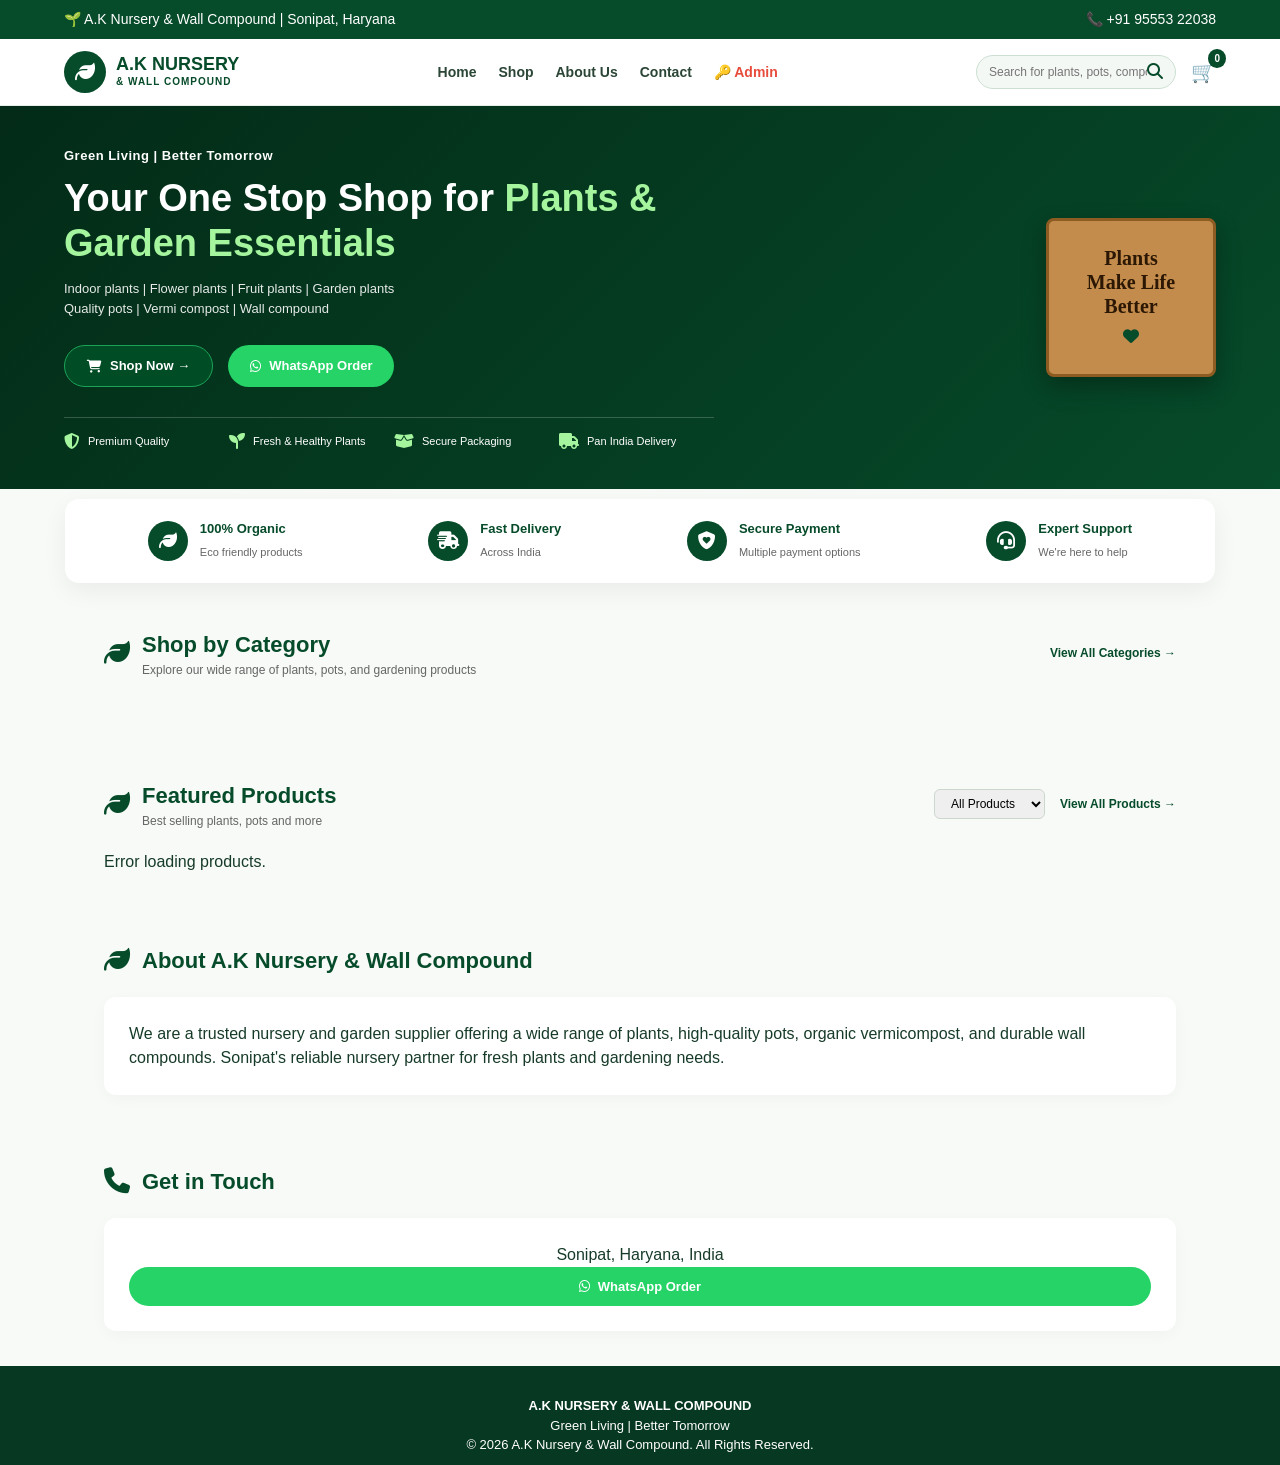
==== commit 79c30f06: "Refactor index.html for improved layout and styles Updated HTML structure and integrated styles for " ====
--- a/index.html
+++ b/index.html
@@ -5,33 +5,677 @@
   <meta name="viewport" content="width=device-width, initial-scale=1.0">
   <title>A.K NURSERY & WALL COMPOUND</title>
   
-  <!-- Font Awesome & Google Fonts -->
+  <!-- Font Awesome for Icons -->
   <link rel="stylesheet" href="https://cdnjs.cloudflare.com/ajax/libs/font-awesome/6.4.0/css/all.min.css">
-  <link href="https://fonts.googleapis.com/css2?family=Poppins:wght@300;400;500;600;700;800&display=swap" rel="stylesheet">
-  <link rel="stylesheet" href="styles.css">
+  
+  <!-- Integrated styles to fix cache and path issues -->
+  <style>
+    /* GLOBAL RESETS & DESIGN TARGET */
+    * {
+      margin: 0;
+      padding: 0;
+      box-sizing: border-box;
+      font-family: Arial, Helvetica, sans-serif;
+    }
+
+    html {
+      scroll-behavior: smooth;
+    }
+
+    body {
+      background-color: #f7faf7;
+      color: #173b29;
+      line-height: 1.5;
+    }
+
+    a {
+      text-decoration: none;
+      color: inherit;
+    }
+
+    button, input, select, textarea {
+      font: inherit;
+    }
+
+    /* TOP BAR */
+    .topbar {
+      background: #064b2a;
+      color: #fff;
+      padding: 9px 5%;
+      display: flex;
+      justify-content: space-between;
+      align-items: center;
+      font-size: 14px;
+    }
+
+    /* NAVIGATION */
+    .nav {
+      background: #fff;
+      padding: 12px 5%;
+      display: flex;
+      align-items: center;
+      justify-content: space-between;
+      border-bottom: 1px solid #e5eee7;
+      position: sticky;
+      top: 0;
+      z-index: 1000;
+    }
+
+    .brand {
+      display: flex;
+      align-items: center;
+      gap: 10px;
+      color: #064b2a;
+    }
+
+    .logo-icon {
+      width: 42px;
+      height: 42px;
+      background: #064b2a;
+      color: #ffffff;
+      border-radius: 50%;
+      display: grid;
+      place-items: center;
+      font-size: 20px;
+    }
+
+    .brand b {
+      font-size: 18px;
+      display: block;
+      line-height: 1.1;
+      font-weight: 800;
+    }
+
+    .brand small {
+      font-size: 10px;
+      letter-spacing: 1px;
+      display: block;
+      color: #064b2a;
+      font-weight: 600;
+    }
+
+    .links {
+      display: flex;
+      align-items: center;
+      gap: 22px;
+    }
+
+    .links a {
+      font-size: 14px;
+      font-weight: 600;
+      color: #2b4536;
+    }
+
+    .links a.active, .links a:hover {
+      color: #064b2a;
+    }
+
+    .admin-tag {
+      color: #e74c3c !important;
+    }
+
+    .header-actions {
+      display: flex;
+      align-items: center;
+      gap: 15px;
+    }
+
+    .search-bar {
+      display: flex;
+      align-items: center;
+      border: 1px solid #cce0d2;
+      border-radius: 20px;
+      padding: 4px 12px;
+      background: #f4f8f5;
+      width: 200px;
+    }
+
+    .search-bar input {
+      border: none;
+      background: transparent;
+      outline: none;
+      width: 100%;
+      font-size: 12px;
+    }
+
+    .search-bar button {
+      border: none;
+      background: transparent;
+      color: #064b2a;
+      cursor: pointer;
+    }
+
+    .cartBtn {
+      border: none;
+      background: transparent;
+      color: #064b2a;
+      font-size: 20px;
+      cursor: pointer;
+      position: relative;
+    }
+
+    #cartCount {
+      position: absolute;
+      top: -8px;
+      right: -10px;
+      background: #064b2a;
+      color: #fff;
+      font-size: 10px;
+      border-radius: 50%;
+      padding: 2px 6px;
+      font-weight: 700;
+    }
+
+    /* HERO SECTION */
+    .hero-banner {
+      background: linear-gradient(135deg, #032b17 0%, #064b2a 100%), url('https://images.unsplash.com/photo-1585320806297-9794b3e4eeae?w=1200') center/cover;
+      background-blend-mode: overlay;
+      color: #ffffff;
+      padding: 40px 5%;
+      position: relative;
+    }
+
+    .hero-container {
+      max-width: 1200px;
+      margin: auto;
+      display: flex;
+      justify-content: space-between;
+      align-items: center;
+    }
+
+    .hero-left {
+      max-width: 650px;
+    }
+
+    .hero-tagline-bar {
+      font-size: 13px;
+      font-weight: 600;
+      margin-bottom: 10px;
+      letter-spacing: 0.5px;
+    }
+
+    .hero-left h1 {
+      font-size: 38px;
+      line-height: 1.2;
+      font-weight: 800;
+      margin-bottom: 12px;
+    }
+
+    .hero-left h1 span {
+      color: #a4f59e;
+    }
+
+    .hero-subtext {
+      font-size: 13px;
+      opacity: 0.9;
+      margin-bottom: 25px;
+      line-height: 1.6;
+    }
+
+    .hero-buttons {
+      display: flex;
+      gap: 15px;
+      margin-bottom: 30px;
+    }
+
+    .btn {
+      padding: 10px 22px;
+      border-radius: 25px;
+      font-weight: 700;
+      font-size: 13px;
+      cursor: pointer;
+      border: none;
+      display: inline-flex;
+      align-items: center;
+      gap: 8px;
+      border: none;
+      cursor: pointer;
+      transition: transform 0.2s;
+    }
+
+    .btn:hover {
+      transform: translateY(-2px);
+    }
+
+    .btn-shop {
+      background: #004d25;
+      color: #fff;
+      border: 1px solid #1ba359;
+    }
+
+    .btn-whatsapp {
+      background: #25d366;
+      color: #ffffff;
+    }
+
+    .hero-features-grid {
+      display: grid;
+      grid-template-columns: repeat(4, 1fr);
+      gap: 10px;
+      border-top: 1px solid rgba(255, 255, 255, 0.2);
+      padding-top: 15px;
+    }
+
+    .hero-features-grid div {
+      display: flex;
+      align-items: center;
+      gap: 8px;
+      font-size: 11px;
+    }
+
+    .hero-features-grid i {
+      font-size: 16px;
+      color: #a4f59e;
+    }
+
+    .hero-badge-sign {
+      background: #c38c4c;
+      color: #2b1704;
+      padding: 25px 20px;
+      border-radius: 8px;
+      text-align: center;
+      border: 3px solid #8d5c22;
+      box-shadow: 0 10px 25px rgba(0, 0, 0, 0.3);
+      width: 170px;
+    }
+
+    .hero-badge-sign h3 {
+      font-size: 20px;
+      line-height: 1.2;
+      font-weight: 800;
+      font-family: serif;
+    }
+
+    .hero-badge-sign i {
+      margin-top: 10px;
+      color: #064b2a;
+    }
+
+    /* SECTIONS & CATEGORIES GRID */
+    .section {
+      max-width: 1200px;
+      margin: auto;
+      padding: 35px 5%;
+    }
+
+    .section-title-row {
+      display: flex;
+      justify-content: space-between;
+      align-items: center;
+      margin-bottom: 20px;
+    }
+
+    .title-with-icon {
+      display: flex;
+      align-items: center;
+      gap: 12px;
+    }
+
+    .green-icon {
+      font-size: 26px;
+      color: #064b2a;
+    }
+
+    .title-with-icon h2 {
+      font-size: 22px;
+      color: #064b2a;
+      font-weight: 700;
+    }
+
+    .title-with-icon p {
+      font-size: 12px;
+      color: #666;
+    }
+
+    .view-all {
+      font-size: 12px;
+      font-weight: 700;
+      color: #064b2a;
+    }
+
+    .categories {
+      display: grid;
+      grid-template-columns: repeat(auto-fill, minmax(130px, 1fr));
+      gap: 12px;
+      overflow-x: auto;
+      padding-bottom: 10px;
+    }
+
+    .cat-card {
+      background: #fff;
+      border: 1px solid #ccd8cd;
+      border-radius: 12px;
+      overflow: hidden;
+      text-align: center;
+      padding: 12px;
+      cursor: pointer;
+      transition: transform 0.2s, border-color 0.2s;
+    }
+
+    .cat-card:hover {
+      transform: translateY(-3px);
+      border-color: #064b2a;
+    }
+
+    .cat-card-img {
+      height: 90px;
+      background: #eef5ef;
+      border-radius: 8px;
+      display: grid;
+      place-items: center;
+      position: relative;
+    }
+
+    .cat-badge-icon {
+      position: absolute;
+      bottom: -12px;
+      left: 50%;
+      transform: translateX(-50%);
+      width: 26px;
+      height: 26px;
+      background: #064b2a;
+      color: #fff;
+      border-radius: 50%;
+      display: grid;
+      place-items: center;
+      font-size: 11px;
+      border: 2px solid #fff;
+    }
+
+    .cat-card h4 {
+      margin-top: 18px;
+      font-size: 12px;
+      color: #173b29;
+    }
+
+    .cat-card p {
+      font-size: 9px;
+      color: #77847c;
+    }
+
+    /* FEATURE STRIP */
+    .feature-strip-bar {
+      background: #fff;
+      border-radius: 14px;
+      box-shadow: 0 8px 25px rgba(0,0,0,.06);
+      padding: 20px;
+      display: flex;
+      justify-content: space-around;
+      max-width: 1150px;
+      margin: 10px auto;
+    }
+
+    .feature-item {
+      display: flex;
+      align-items: center;
+      gap: 12px;
+    }
+
+    .feature-icon {
+      width: 40px;
+      height: 40px;
+      background: #064b2a;
+      color: #fff;
+      border-radius: 50%;
+      display: grid;
+      place-items: center;
+      font-size: 18px;
+    }
+
+    .feature-item strong {
+      display: block;
+      font-size: 13px;
+      color: #064b2a;
+    }
+
+    .feature-item span {
+      font-size: 11px;
+      color: #666;
+    }
+
+    /* PRODUCTS GRID */
+    .filter-box {
+      display: flex;
+      align-items: center;
+      gap: 15px;
+    }
+
+    #filter {
+      padding: 6px 12px;
+      border-radius: 6px;
+      border: 1px solid #ccd8cd;
+      font-size: 12px;
+      outline: none;
+    }
+
+    .grid {
+      display: grid;
+      grid-template-columns: repeat(auto-fill, minmax(240px, 1fr)); 
+      gap: 20px;
+    }
+
+    .card {
+      border: 1px solid #e0e7e0;
+      border-radius: 12px;
+      overflow: hidden;
+      background: #fff;
+      transition: transform 0.2s, box-shadow 0.2s;
+    }
+
+    .card:hover {
+      transform: translateY(-3px);
+      box-shadow: 0 5px 15px rgba(0, 0, 0, 0.05);
+    }
+
+    .card-tag {
+      position: absolute;
+      top: 10px;
+      left: 10px;
+      background: #064b2a;
+      color: #fff;
+      font-size: 9px;
+      padding: 2px 8px;
+      border-radius: 4px;
+      font-weight: 700;
+      z-index: 2;
+    }
+
+    .pic {
+      height: 200px;
+      background: #f4f7f3;
+      overflow: hidden;
+      position: relative;
+      display: flex;
+      align-items: center;
+      justify-content: center;
+    }
+
+    .productImage {
+      width: 100%;
+      height: 100%;
+      object-fit: cover;
+      cursor: pointer;
+    }
+
+    .cardBody {
+      padding: 15px;
+    }
+
+    .tag {
+      display: inline-block;
+      background: #edf7ef;
+      color: #064b2a;
+      font-size: 10px;
+      padding: 3px 8px;
+      border-radius: 10px;
+      font-weight: 600;
+    }
+
+    .card h3 {
+      margin: 8px 0;
+      font-size: 16px;
+    }
+
+    .rating {
+      font-size: 10px;
+      color: #f39c12;
+      margin-bottom: 6px;
+    }
+
+    .price {
+      font-size: 18px;
+      font-weight: 700;
+      color: #064b2a;
+    }
+
+    .old {
+      font-size: 13px;
+      color: #888;
+      text-decoration: line-through;
+      margin-left: 6px;
+    }
+
+    .extraCharges {
+      font-size: 11px;
+      color: #666;
+      margin: 8px 0;
+      background: #f9f9f9;
+      padding: 5px;
+      border-radius: 6px;
+    }
+
+    .btn-cart-grid {
+      width: 100%;
+      background: #064b2a;
+      color: #fff;
+      border: none;
+      padding: 10px;
+      border-radius: 6px;
+      cursor: pointer;
+      margin-top: 5px;
+    }
+
+    /* MODAL / CART */
+    .modal {
+      position: fixed;
+      inset: 0;
+      background: rgba(0, 0, 0, 0.55);
+      z-index: 9998;
+      display: flex;
+      align-items: center;
+      justify-content: center;
+      padding: 15px;
+    }
+
+    .hidden {
+      display: none !important;
+    }
+
+    .modal-content {
+      background: white;
+      width: 90%;
+      max-width: 450px;
+      border-radius: 10px;
+      padding: 20px;
+      position: relative;
+      max-height: 90vh;
+      overflow-y: auto;
+    }
+
+    .close-btn {
+      position: absolute;
+      top: 10px;
+      right: 15px;
+      background: none;
+      border: none;
+      font-size: 22px;
+      cursor: pointer;
+    }
+
+    .cart-items {
+      margin: 15px 0;
+    }
+
+    .total {
+      text-align: right;
+      font-size: 18px;
+      font-weight: 800;
+      margin: 15px 0;
+    }
+
+    .notice {
+      font-size: 11px;
+      color: #666;
+      text-align: right;
+      margin-bottom: 15px;
+    }
+
+    .full-btn {
+      width: 100%;
+    }
+
+    /* MOBILE DESIGN */
+    @media(max-width:900px){
+      .grid{
+        grid-template-columns:repeat(2,1fr);
+      }
+      .categories{
+        grid-template-columns:repeat(2,1fr);
+      }
+      .feature-strip-bar{
+        grid-template-columns:repeat(2,1fr);
+      }
+      .hero-left h1{
+        font-size:38px;
+      }
+    }
+
+    @media(max-width:650px){
+      .nav{
+        padding:10px 15px;
+      }
+      .brand b{
+        font-size:16px;
+      }
+      .links{
+        display:none;
+      }
+      .hero-content{
+        padding:45px 18px;
+      }
+      .hero-left h1{
+        font-size:31px;
+      }
+      .categories{
+        grid-template-columns:1fr 1fr;
+        gap:12px;
+      }
+      .sectionHead{
+        align-items:stretch;
+        flex-direction:column;
+      }
+      .grid{
+        grid-template-columns:1fr 1fr;
+        gap:12px;
+      }
+      .card h3{
+        font-size:16px;
+      }
+      .price{
+        font-size:18px;
+      }
+    }
+  </style>
 </head>
 <body>
 
-  <!-- Top Announcement Bar -->
+  <!-- TOP BAR -->
   <div class="topbar">
-    <div class="topbar-left">
-      <span>🌱 Fresh Plants</span> <span>|</span> 
-      <span>🪴 Quality Pots</span> <span>|</span> 
-      <span>🍃 Organic Compost</span> <span>|</span> 
-      <span>🧱 Wall Compound</span>
-    </div>
-    <div class="topbar-right">
-      <span>🚚 Free Delivery on Orders Above ₹999</span>
-      <span><i class="fa-solid fa-phone"></i> +91 95553 22038</span>
-      <div class="social-links">
-        <a href="#"><i class="fa-brands fa-instagram"></i></a>
-        <a href="#"><i class="fa-brands fa-facebook"></i></a>
-        <a href="#"><i class="fa-brands fa-youtube"></i></a>
-      </div>
-    </div>
+    <div>🌱 A.K Nursery & Wall Compound | Sonipat, Haryana</div>
+    <div>📞 +91 95553 22038</div>
   </div>
 
-  <!-- Header / Navigation Bar -->
+  <!-- NAVIGATION -->
   <header class="nav">
     <div class="brand">
       <div class="logo-icon"><i class="fa-solid fa-leaf"></i></div>
@@ -42,46 +686,43 @@
     </div>
 
     <nav class="links">
-      <a href="#" class="active">Home</a>
+      <a href="#">Home</a>
       <a href="#products">Shop</a>
       <a href="#about">About Us</a>
-      <a href="#categories">Blog</a>
       <a href="#contact">Contact</a>
       <a href="admin.html" target="_blank" class="admin-tag">🔑 Admin</a>
     </nav>
 
-    <div class="header-right">
+    <div class="header-actions">
       <div class="search-bar">
         <input type="text" placeholder="Search for plants, pots, compost...">
         <button><i class="fa-solid fa-magnifying-glass"></i></button>
       </div>
-      <div class="header-actions">
-        <a href="#"><i class="fa-regular fa-user"></i></a>
-        <a href="#"><i class="fa-regular fa-heart"></i></a>
-        <button class="cartBtn" onclick="openCart()">
-          <i class="fa-solid fa-cart-shopping"></i>
-          <span id="cartCount">0</span>
-        </button>
-      </div>
+      <button class="cartBtn" onclick="openCart()">
+        🛒
+        <span id="cartCount">0</span>
+      </button>
     </div>
   </header>
 
-  <!-- Hero Section -->
-  <section class="hero-section">
+  <!-- HERO SECTION -->
+  <section class="hero-banner">
     <div class="hero-container">
       <div class="hero-left">
         <div class="hero-tagline-bar">
-          <span>Green Living</span> <span>|</span> <span>Better Tomorrow</span>
+          <span>Green Living</span> | <span>Better Tomorrow</span>
         </div>
-        <h1>Your One Stop Shop for <br><span>Plants & Garden Essentials</span></h1>
+        <h1>Your One Stop Shop for <span>Plants & Garden Essentials</span></h1>
         <p class="hero-subtext">
           Indoor plants | Flower plants | Fruit plants | Garden plants <br>
           Quality pots | Vermi compost | Wall compound
         </p>
+        
         <div class="hero-buttons">
           <a href="#products" class="btn btn-shop"><i class="fa-solid fa-cart-shopping"></i> Shop Now &rarr;</a>
           <a href="https://wa.me/919555322038" target="_blank" class="btn btn-whatsapp"><i class="fa-brands fa-whatsapp"></i> WhatsApp Order</a>
         </div>
+
         <div class="hero-features-grid">
           <div><i class="fa-solid fa-shield-halved"></i> <span>Premium Quality</span></div>
           <div><i class="fa-solid fa-seedling"></i> <span>Fresh & Healthy Plants</span></div>
@@ -90,16 +731,46 @@
         </div>
       </div>
       
-      <div class="hero-right">
-        <div class="hero-badge-sign">
-          <h3>Plants <br>Make Life <br>Better</h3>
-          <i class="fa-solid fa-heart"></i>
-        </div>
+      <div class="hero-badge-sign">
+        <h3>Plants <br>Make Life <br>Better</h3>
+        <i class="fa-solid fa-heart"></i>
       </div>
     </div>
   </section>
 
-  <!-- Categories Section -->
+  <!-- FEATURE STRIP -->
+  <div class="feature-strip-bar">
+    <div class="feature-item">
+      <div class="feature-icon"><i class="fa-solid fa-leaf"></i></div>
+      <div>
+        <strong>100% Organic</strong>
+        <span>Eco friendly products</span>
+      </div>
+    </div>
+    <div class="feature-item">
+      <div class="feature-icon"><i class="fa-solid fa-truck-fast"></i></div>
+      <div>
+        <strong>Fast Delivery</strong>
+        <span>Across India</span>
+      </div>
+    </div>
+    <div class="feature-item">
+      <div class="feature-icon"><i class="fa-solid fa-shield-heart"></i></div>
+      <div>
+        <strong>Secure Payment</strong>
+        <span>Multiple payment options</span>
+      </div>
+    </div>
+    <div class="feature-item">
+      <div class="feature-icon"><i class="fa-solid fa-headset"></i></div>
+      <div>
+        <strong>Expert Support</strong>
+        <span>We're here to help</span>
+      </div>
+    </div>
+  </div>
+
+  <!-- CATEGORIES SECTION -->
   <section class="section" id="categories">
     <div class="section-title-row">
       <div class="title-with-icon">
@@ -112,43 +783,12 @@
       <a href="#products" class="view-all">View All Categories &rarr;</a>
     </div>
 
-    <!-- Dynamic categories rendered via script.js -->
-    <div class="categories"></div>
+    <div class="categories">
+      <!-- Dynamic Category Cards go here via script.js -->
+    </div>
   </section>
 
-  <!-- Feature Strip -->
-  <div class="feature-strip-bar">
-    <div class="feature-item">
-      <div class="feature-icon"><i class="fa-solid fa-leaf"></i></div>
-      <div>
-        <strong>100% Organic</strong>
-        <span>Eco friendly products</span>
-      </div>
-    </div>
-    <div class="feature-item">
-      <div class="feature-icon"><i class="fa-solid fa-truck-fast"></i></div>
-      <div>
-        <strong>Fast Delivery</strong>
-        <span>Across India</span>
-      </div>
-    </div>
-    <div class="feature-item">
-      <div class="feature-icon"><i class="fa-solid fa-shield-heart"></i></div>
-      <div>
-        <strong>Secure Payment</strong>
-        <span>Multiple payment options</span>
-      </div>
-    </div>
-    <div class="feature-item">
-      <div class="feature-icon"><i class="fa-solid fa-headset"></i></div>
-      <div>
-        <strong>Expert Support</strong>
-        <span>We're here to help</span>
-      </div>
-    </div>
-  </div>
-
-  <!-- Featured Products Section -->
+  <!-- PRODUCTS SECTION -->
   <section class="section productsSection" id="products">
     <div class="section-title-row">
       <div class="title-with-icon">
@@ -171,211 +811,49 @@
     </div>
   </section>
 
-  <!-- Promo Banners Grid -->
-  <section class="section promo-grid">
-    <div class="promo-card promo-vermi">
-      <div class="promo-content">
-        <h3>Vermi Compost</h3>
-        <p>Healthy Soil | Healthy Plants | Healthy Life</p>
-        <a href="#products" onclick="filterCat('Vermi Compost')" class="btn btn-shop-sm">Shop Now &rarr;</a>
-      </div>
-    </div>
-    <div class="promo-card promo-wall">
-      <div class="promo-content">
-        <h3>Wall Compound</h3>
-        <p>Strong Walls for a Better Future</p>
-        <a href="#products" onclick="filterCat('Wall Compound')" class="btn btn-shop-sm">Shop Now &rarr;</a>
-      </div>
-    </div>
-    <div class="promo-card promo-pots">
-      <div class="promo-content">
-        <h3>Premium Pots</h3>
-        <p>Add Style to Your Green Space</p>
-        <a href="#products" onclick="filterCat('Pots')" class="btn btn-shop-sm">Shop Now &rarr;</a>
-      </div>
+  <!-- ABOUT SECTION -->
+  <section class="section" id="about">
+    <div class="title-with-icon" style="margin-bottom: 20px;">
+      <i class="fa-solid fa-leaf green-icon"></i>
+      <h2>About A.K Nursery & Wall Compound</h2>
+    </div>
+    <div style="background: #fff; padding: 25px; border-radius: 12px; box-shadow: 0 4px 15px rgba(0,0,0,.03);">
+      <p>We are a trusted nursery and garden supplier offering a wide range of plants, high-quality pots, organic vermicompost, and durable wall compounds. Sonipat's reliable nursery partner for fresh plants and gardening needs.</p>
     </div>
   </section>
 
-  <!-- About Section -->
-  <section class="section about-section" id="about">
-    <div class="about-card">
-      <div class="about-image-col">
-        <div class="about-sign-board">
-          <i class="fa-solid fa-leaf"></i>
-          <h3>A.K NURSERY</h3>
-          <span>& WALL COMPOUND</span>
-        </div>
-      </div>
-      <div class="about-content-col">
-        <div class="about-header">
-          <i class="fa-solid fa-leaf green-icon"></i>
-          <h2>About A.K Nursery & Wall Compound</h2>
-        </div>
-        <p>We are a trusted nursery and garden supplier, offering a wide range of plants, high-quality pots, organic vermicompost and durable wall compound. Our mission is to bring greenery to every home and create a healthier, cleaner and more beautiful environment.</p>
-        
-        <div class="about-features-grid">
-          <div class="about-feature">
-            <div class="af-icon"><i class="fa-solid fa-award"></i></div>
-            <div>
-              <strong>Premium Quality</strong>
-              <span>Plants & Products</span>
-            </div>
-          </div>
-          <div class="about-feature">
-            <div class="af-icon"><i class="fa-solid fa-seedling"></i></div>
-            <div>
-              <strong>Organic & Natural</strong>
-              <span>Farming Practices</span>
-            </div>
-          </div>
-          <div class="about-feature">
-            <div class="af-icon"><i class="fa-solid fa-indian-rupee-sign"></i></div>
-            <div>
-              <strong>Affordable Prices</strong>
-              <span>Best Value</span>
-            </div>
-          </div>
-          <div class="about-feature">
-            <div class="af-icon"><i class="fa-solid fa-boxes-packing"></i></div>
-            <div>
-              <strong>Wide Range</strong>
-              <span>All Gardening Needs</span>
-            </div>
-          </div>
-        </div>
-
-        <a href="#contact" class="btn btn-dark-green">Learn More &rarr;</a>
-      </div>
+  <!-- CONTACT SECTION -->
+  <section class="section contact" id="contact">
+    <div class="title-with-icon" style="margin-bottom: 20px;">
+      <i class="fa-solid fa-phone green-icon"></i>
+      <h2>Get in Touch</h2>
+    </div>
+    <div style="background: #fff; padding: 25px; border-radius: 12px; box-shadow: 0 4px 15px rgba(0,0,0,.03); text-align: center;">
+      <p>Sonipat, Haryana, India</p>
+      <a href="https://wa.me/919555322038" target="_blank" class="btn btn-whatsapp full-btn" style="width: 100%; justify-content: center;"><i class="fa-brands fa-whatsapp"></i> WhatsApp Order</a>
     </div>
   </section>
 
-  <!-- Get in Touch Bar -->
-  <section class="get-in-touch-bar" id="contact">
-    <div class="touch-left">
-      <i class="fa-solid fa-leaf touch-icon"></i>
-      <div>
-        <h3>Get in Touch</h3>
-        <p>Have a question? We're here to help!</p>
-      </div>
-    </div>
-    <div class="touch-contacts">
-      <div class="touch-item">
-        <div class="circle-icon"><i class="fa-solid fa-phone"></i></div>
-        <div>
-          <strong>+91 95553 22038</strong>
-          <span>Call / WhatsApp</span>
-        </div>
-      </div>
-      <div class="touch-item">
-        <div class="circle-icon"><i class="fa-solid fa-envelope"></i></div>
-        <div>
-          <strong>aknursery@gmail.com</strong>
-          <span>Email Us</span>
-        </div>
-      </div>
-      <div class="touch-item">
-        <div class="circle-icon"><i class="fa-solid fa-location-dot"></i></div>
-        <div>
-          <strong>Kabirpur, Sonipat</strong>
-          <span>Haryana, India</span>
-        </div>
-      </div>
-    </div>
-    <a href="https://wa.me/919555322038" target="_blank" class="btn btn-touch">Send Message &rarr;</a>
-  </section>
-
-  <!-- Footer -->
-  <footer>
-    <div class="footer-top">
-      <div class="footer-brand">
-        <div class="footer-logo">
-          <i class="fa-solid fa-leaf"></i>
-          <div>
-            <h3>A.K NURSERY</h3>
-            <span>& WALL COMPOUND</span>
-          </div>
-        </div>
-        <p class="tagtext">Green Living | Better Tomorrow</p>
-        <div class="footer-socials">
-          <a href="#"><i class="fa-brands fa-instagram"></i></a>
-          <a href="#"><i class="fa-brands fa-facebook"></i></a>
-          <a href="#"><i class="fa-brands fa-youtube"></i></a>
-        </div>
-      </div>
-
-      <div class="footer-links-col">
-        <h4>Quick Links</h4>
-        <ul>
-          <li><a href="#">Home</a></li>
-          <li><a href="#products">Shop</a></li>
-          <li><a href="#about">About Us</a></li>
-          <li><a href="#">Blog</a></li>
-          <li><a href="#contact">Contact</a></li>
-        </ul>
-      </div>
-
-      <div class="footer-links-col">
-        <h4>Categories</h4>
-        <ul>
-          <li><a href="#products">Indoor Plants</a></li>
-          <li><a href="#products">Flower Plants</a></li>
-          <li><a href="#products">Fruit Plants</a></li>
-          <li><a href="#products">Garden Plants</a></li>
-          <li><a href="#products">Quality Pots</a></li>
-        </ul>
-      </div>
-
-      <div class="footer-links-col">
-        <h4 style="visibility: hidden;">More</h4>
-        <ul>
-          <li><a href="#products">Grow Bags</a></li>
-          <li><a href="#products">Vermicompost</a></li>
-          <li><a href="#products">Wall Compound</a></li>
-        </ul>
-      </div>
-
-      <div class="footer-newsletter">
-        <h4>Newsletter</h4>
-        <p>Get the latest updates on new products and offers!</p>
-        <form class="newsletter-form" onsubmit="event.preventDefault();">
-          <input type="email" placeholder="Enter your email address">
-          <button type="submit"><i class="fa-solid fa-paper-plane"></i></button>
-        </form>
-      </div>
-    </div>
-
-    <div class="footer-bottom">
-      <p>© 2026 A.K Nursery & Wall Compound. All Rights Reserved.</p>
-      <div class="legal-links">
-        <a href="#">Privacy Policy</a> | 
-        <a href="#">Terms & Conditions</a> | 
-        <a href="#">Shipping Policy</a>
-      </div>
-    </div>
+  <!-- FOOTER -->
+  <footer style="background: #073822; color: #fff; padding: 30px 5% 10px; text-align: center; font-size: 13px;">
+    <b>A.K NURSERY & WALL COMPOUND</b>
+    <p>Green Living | Better Tomorrow</p>
+    <p>© 2026 A.K Nursery & Wall Compound. All Rights Reserved.</p>
   </footer>
 
-  <!-- Cart Modal -->
+  <!-- CART MODAL -->
   <div id="cartModal" class="modal hidden">
-    <div class="cart">
-      <button class="close" onclick="closeCart()">&times;</button>
-      <h2>🛒 Your Shopping Cart</h2>
-
+    <div class="modal-content">
+      <button class="close-btn" onclick="closeCart()">&times;</button>
+      <h3>🛒 Shopping Cart</h3>
       <div id="cartItems">
         <p>Your cart is empty.</p>
       </div>
-
       <div class="total">
         Total: ₹<span id="cartTotal">0</span>
       </div>
-
-      <p class="muted-charges">
-        🚚 Delivery charges extra <br>
-        🪴 Plant & Pot fixing charge extra
-      </p>
-
-      <button class="btn btn-whatsapp full-btn" onclick="checkout()">
-        <i class="fa-brands fa-whatsapp"></i> Order via WhatsApp
-      </button>
+      <p class="notice">🚚 Delivery & Fixing charges extra</p>
+      <button class="btn btn-whatsapp full-btn" onclick="checkout()" style="width: 100%; justify-content: center;"><i class="fa-brands fa-whatsapp"></i> Checkout via WhatsApp</button>
     </div>
   </div>
 
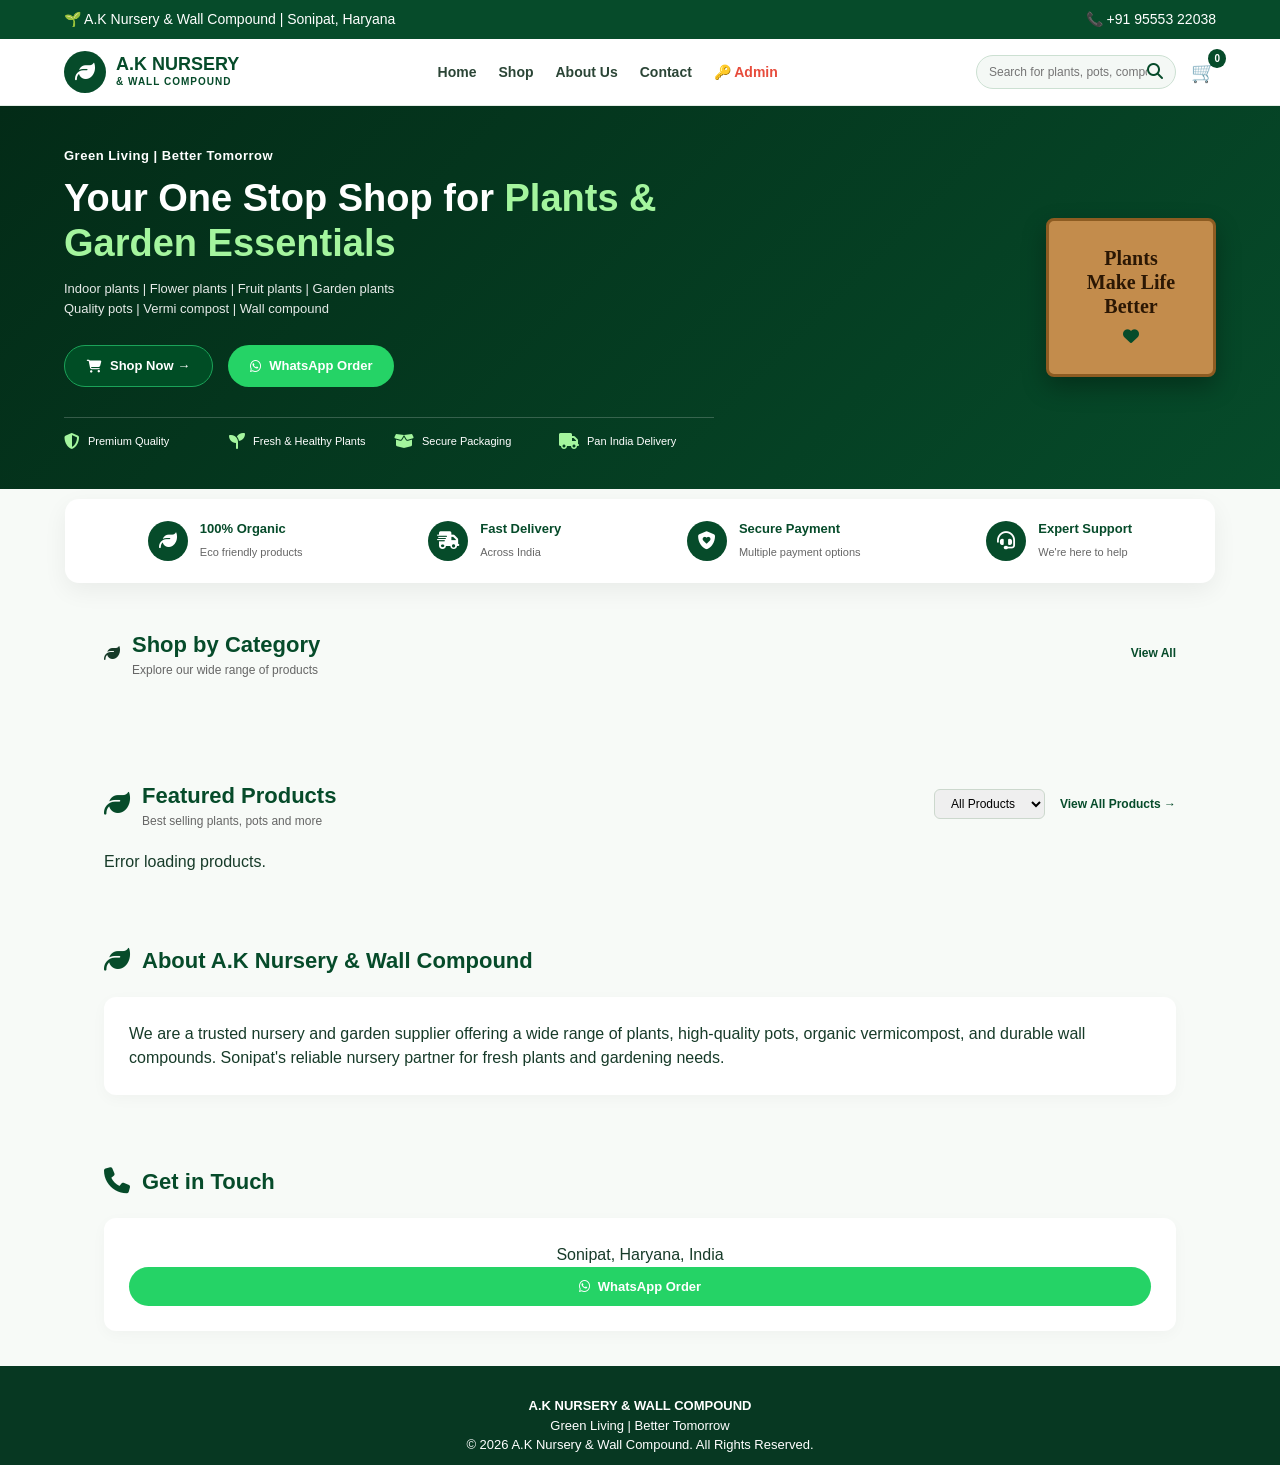
==== commit ff3d0fd8: "Refactor categories section for dynamic rendering Updated categories section to use dynamic grid lay" ====
--- a/index.html
+++ b/index.html
@@ -770,23 +770,25 @@
     </div>
   </div>
 
-  <!-- CATEGORIES SECTION -->
-  <section class="section" id="categories">
+  <!-- ======================================== -->
+<!-- CATEGORIES SECTION (DYNAMIC GRID)        -->
+<!-- ======================================== -->
+<section class="section" id="categories">
     <div class="section-title-row">
-      <div class="title-with-icon">
-        <i class="fa-solid fa-leaf green-icon"></i>
-        <div>
-          <h2>Shop by Category</h2>
-          <p>Explore our wide range of plants, pots, and gardening products</p>
+        <div class="title-with-icon">
+            <i class="fa-solid fa-leaf green"></i>
+            <div>
+                <h2>Shop by Category</h2>
+                <p>Explore our wide range of products</p>
+            </div>
         </div>
-      </div>
-      <a href="#products" class="view-all">View All Categories &rarr;</a>
-    </div>
-
-    <div class="categories">
-      <!-- Dynamic Category Cards go here via script.js -->
-    </div>
-  </section>
+        <a href="#products" class="view-all">View All</a>
+    </div>
+
+    <!-- Script dwara 17 categories automatic render karne ke liye container ko empty rakha hai -->
+    <div class="categories" id="categories-box"></div>
+</section>
+
 
   <!-- PRODUCTS SECTION -->
   <section class="section productsSection" id="products">
